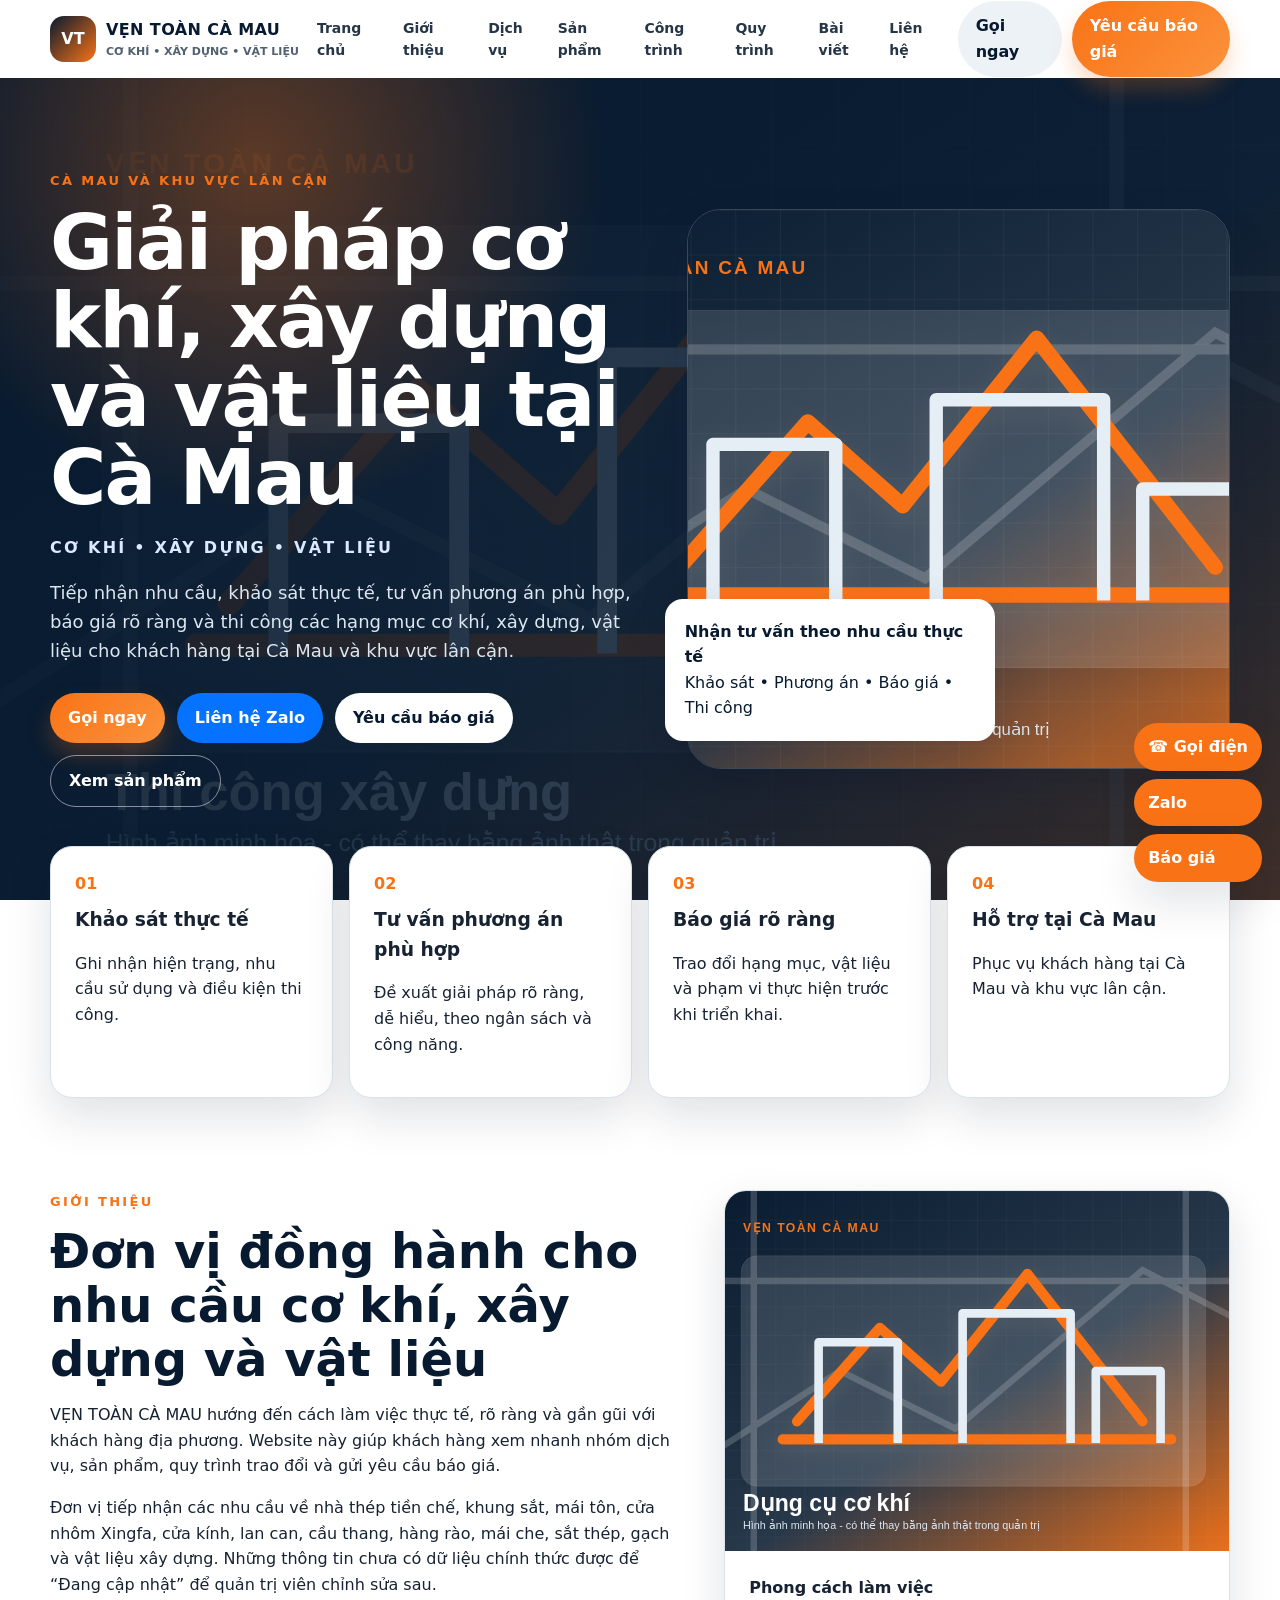
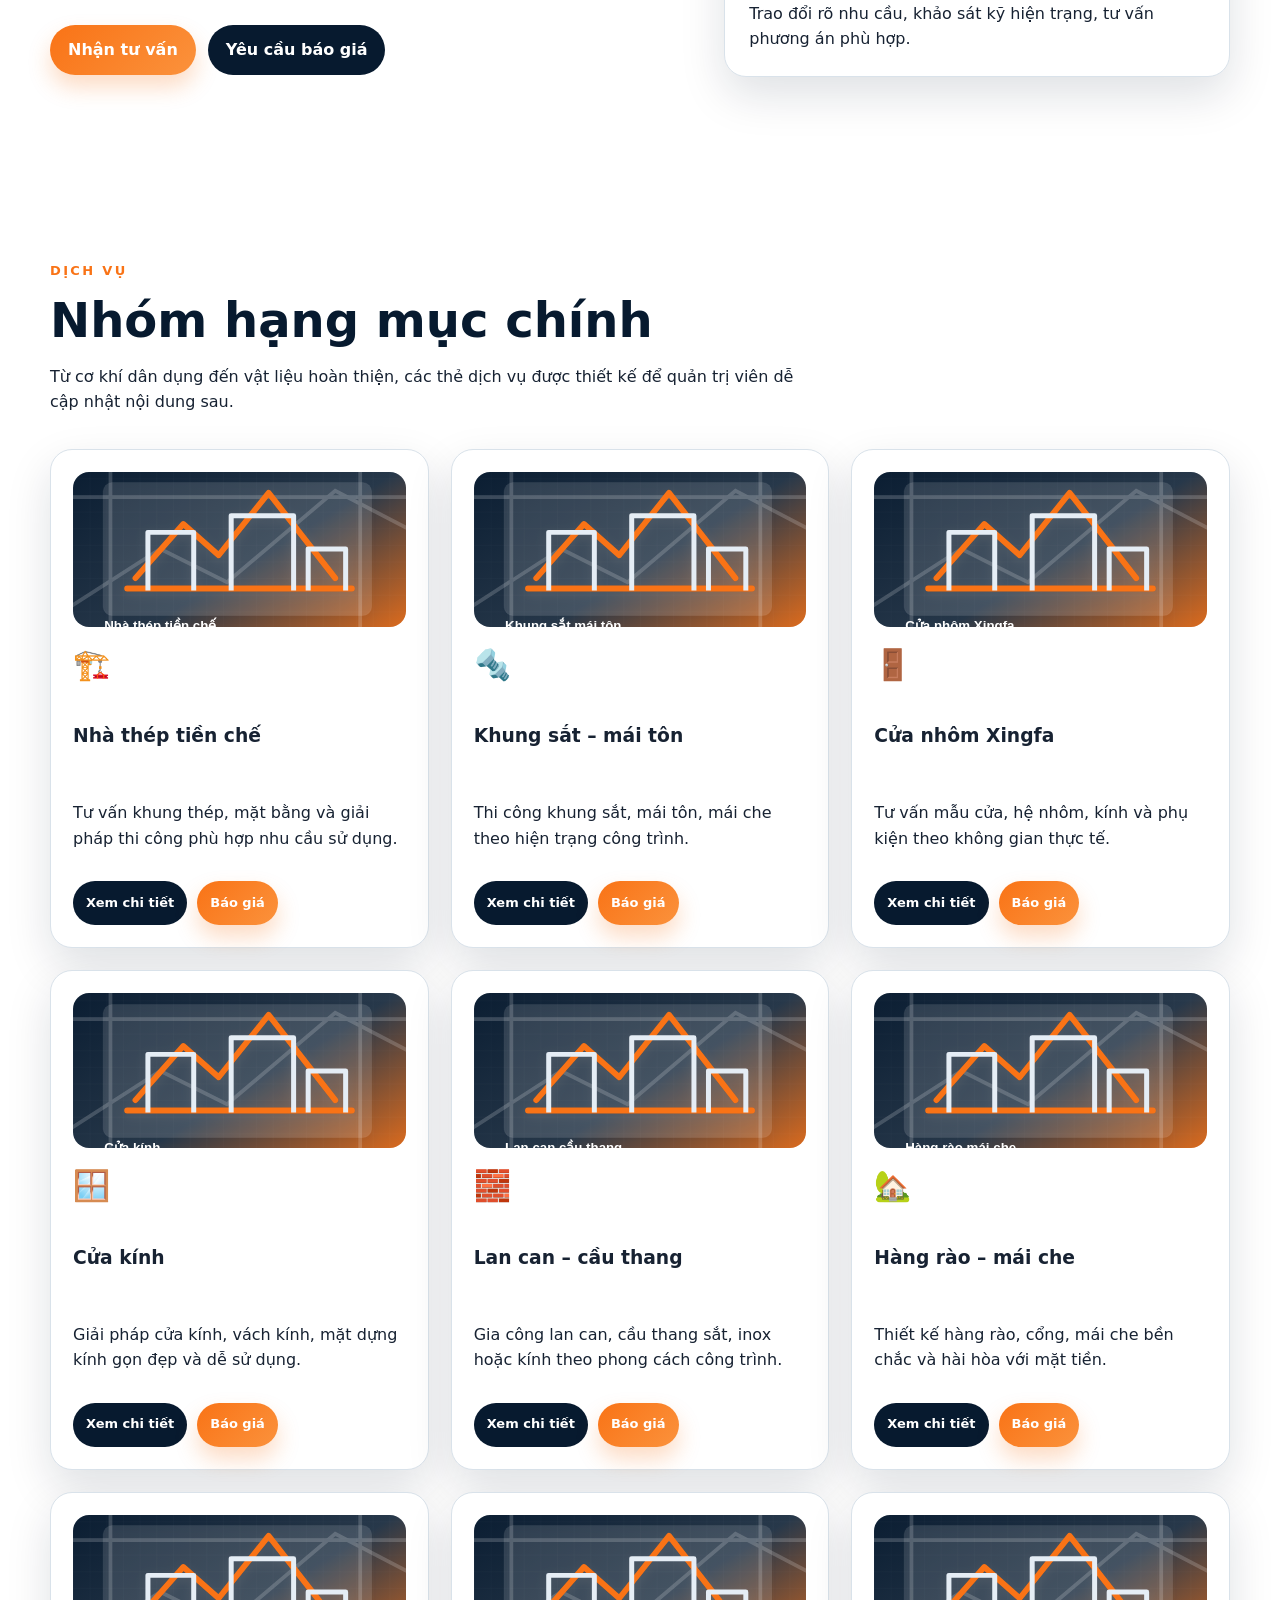
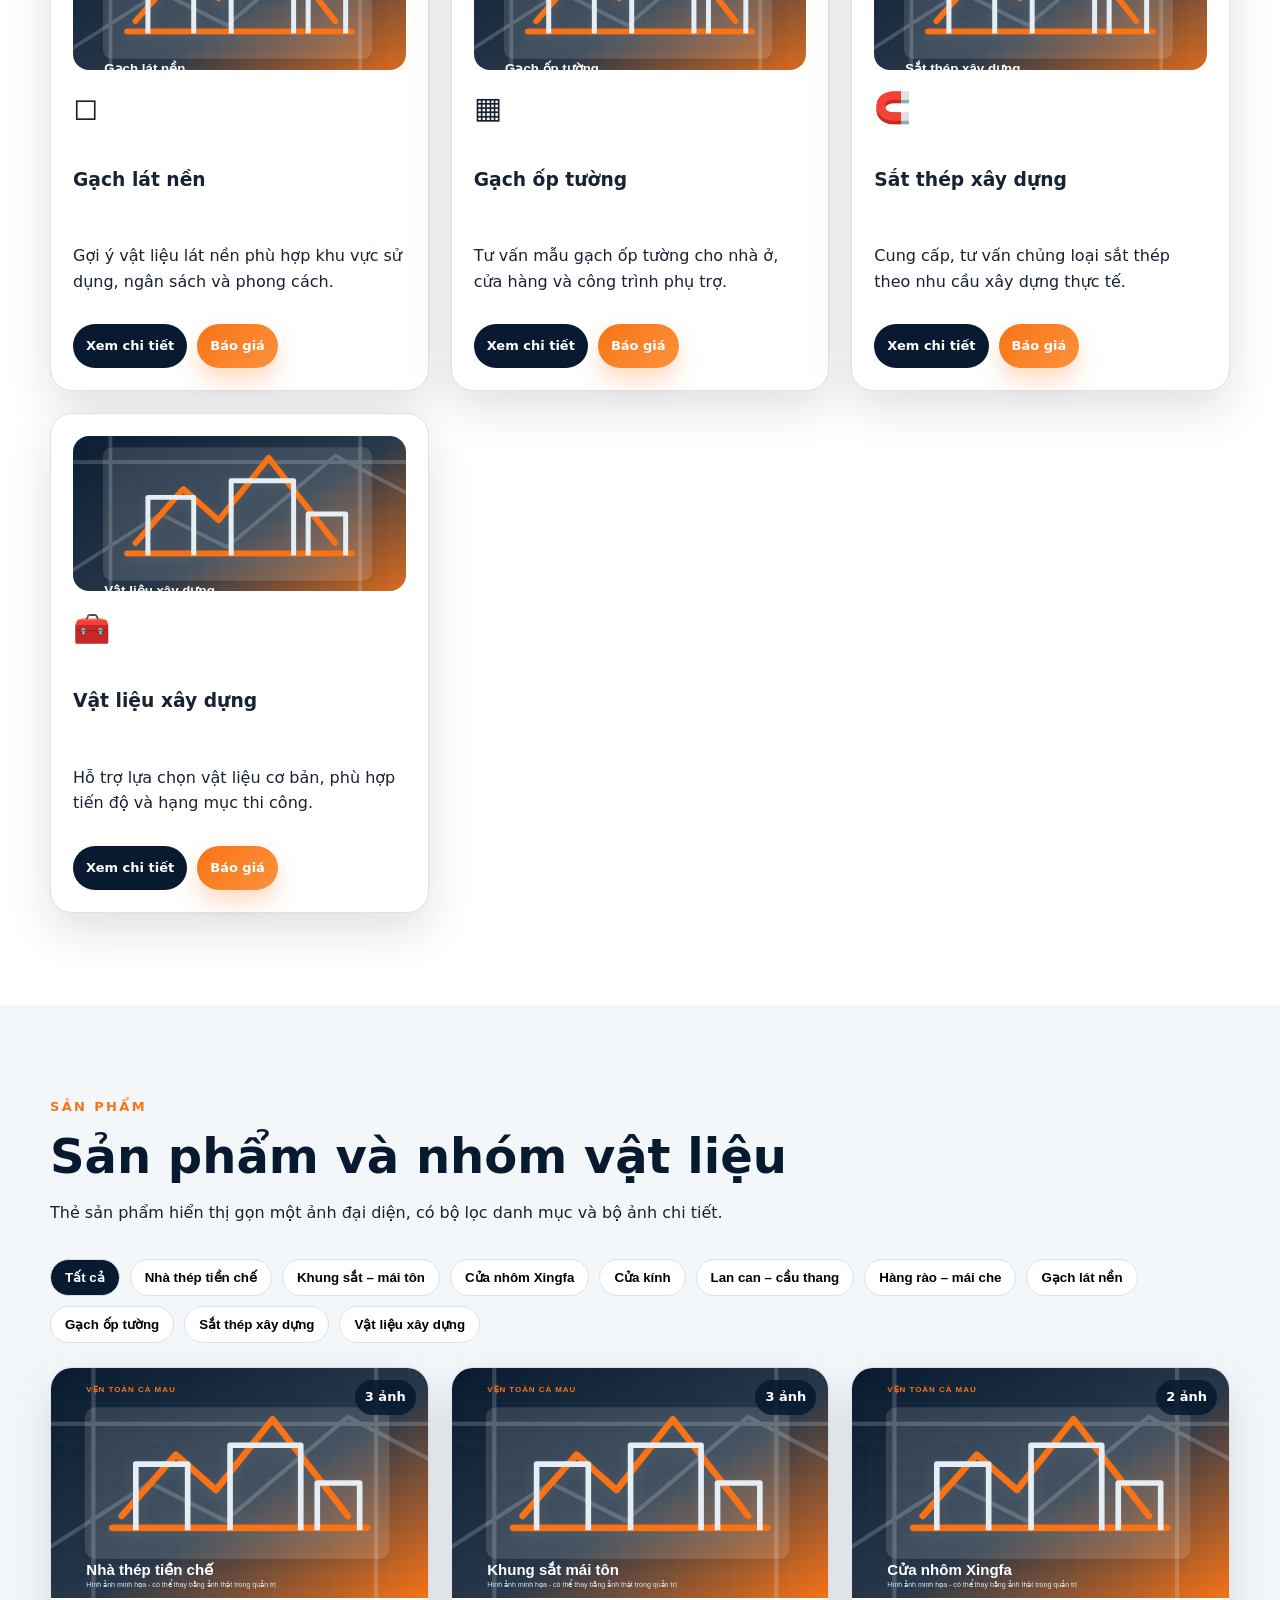
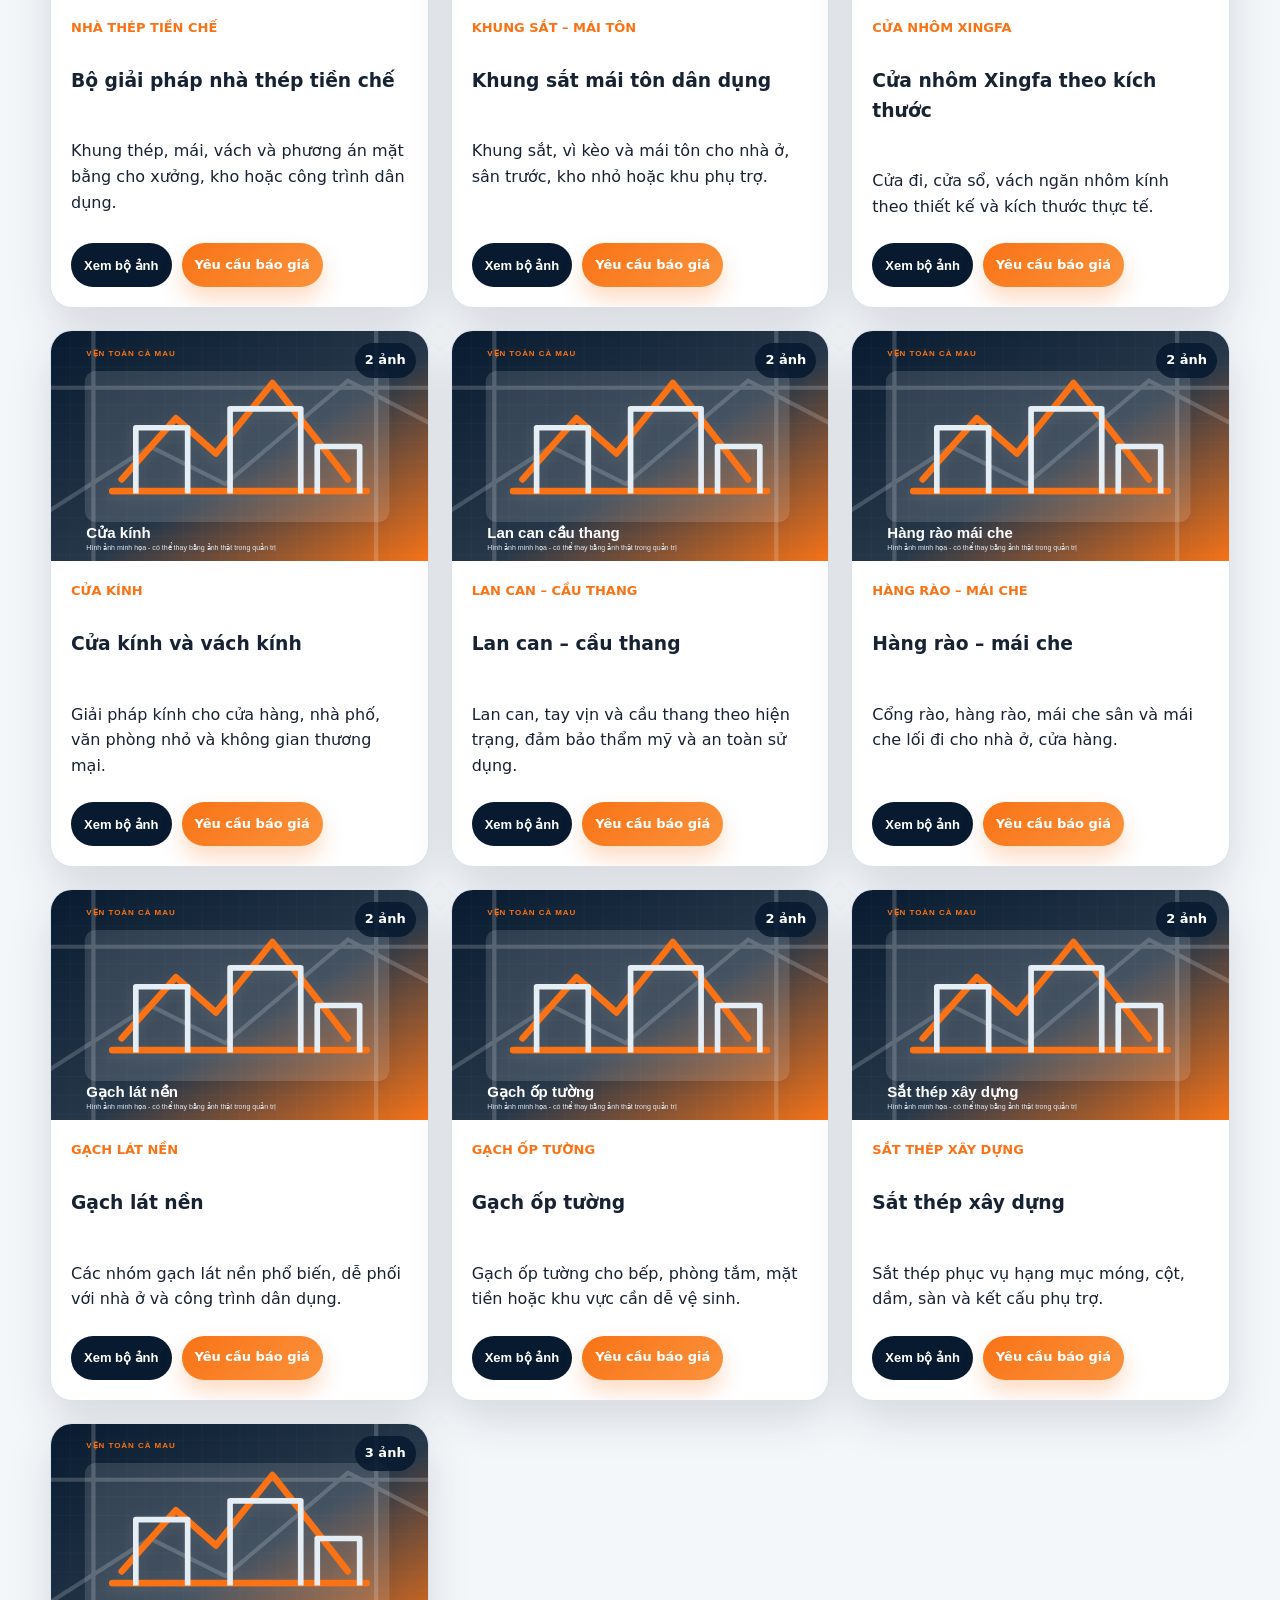
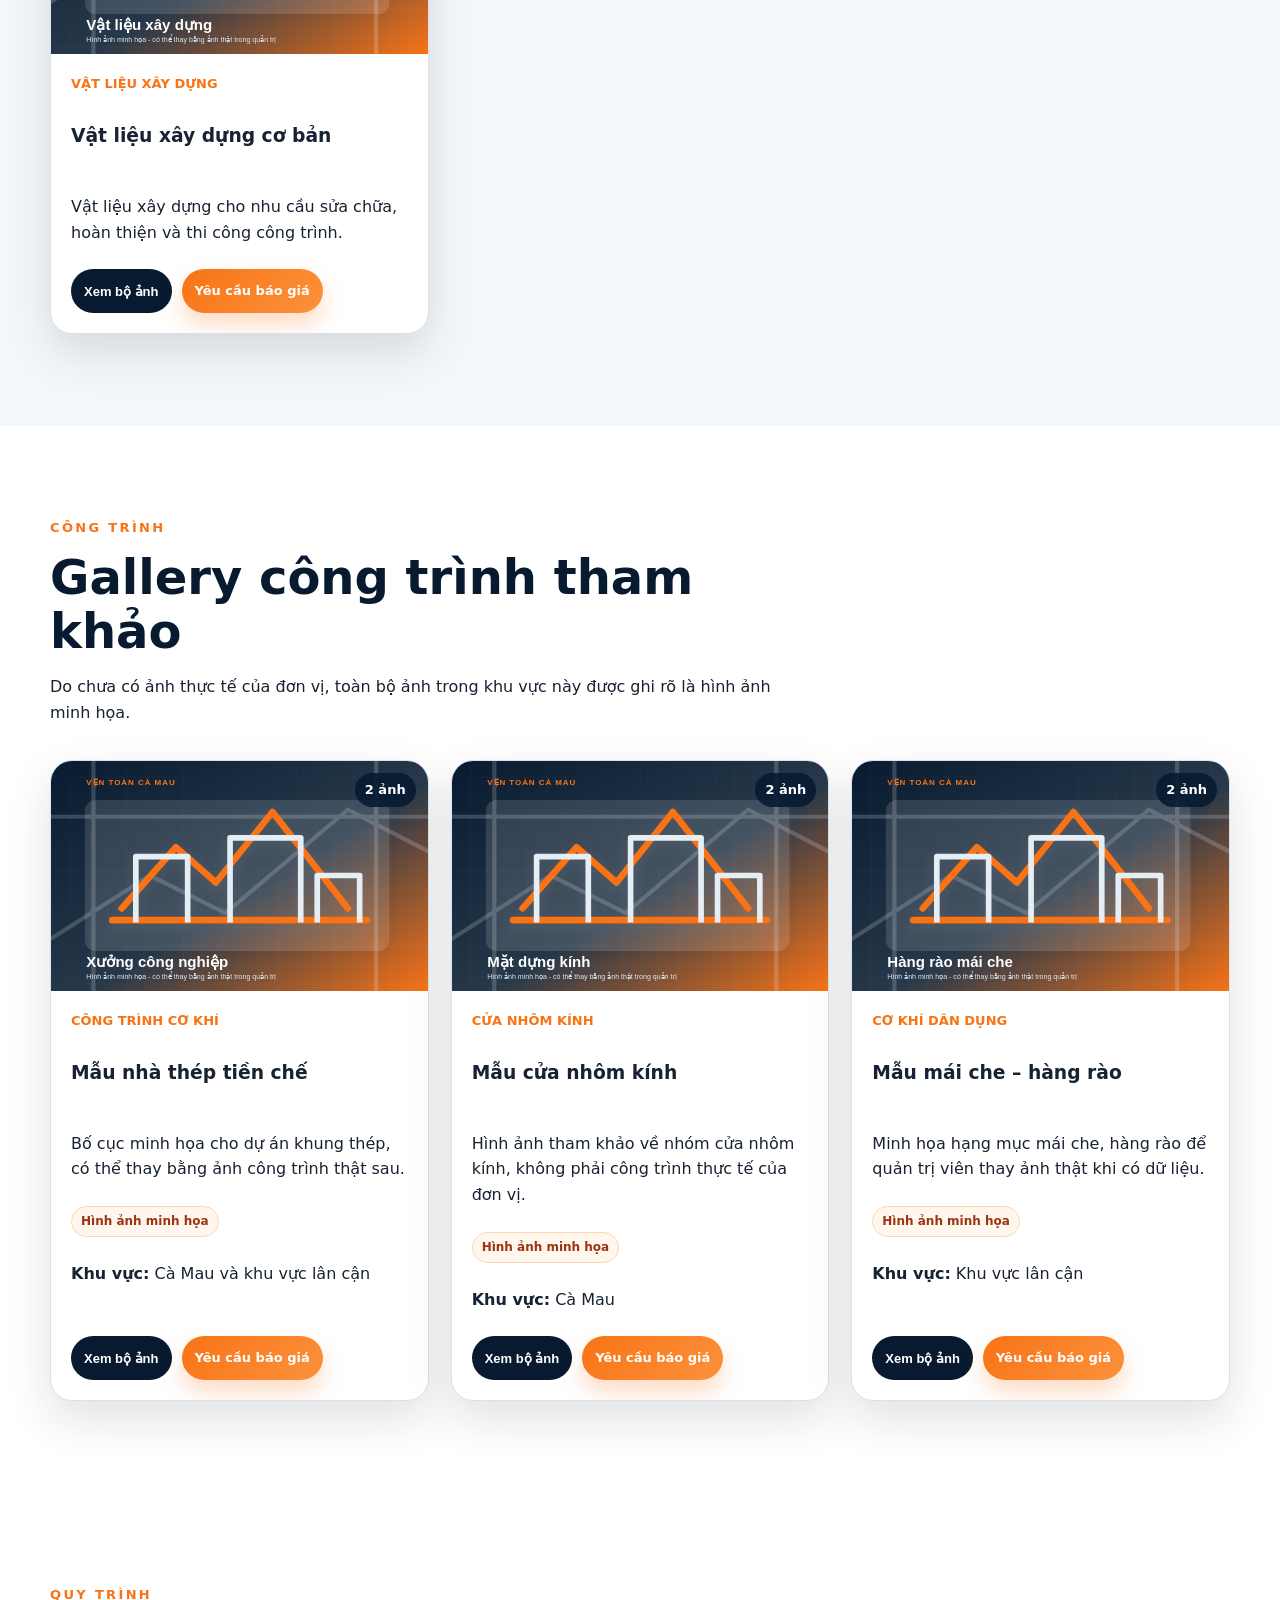
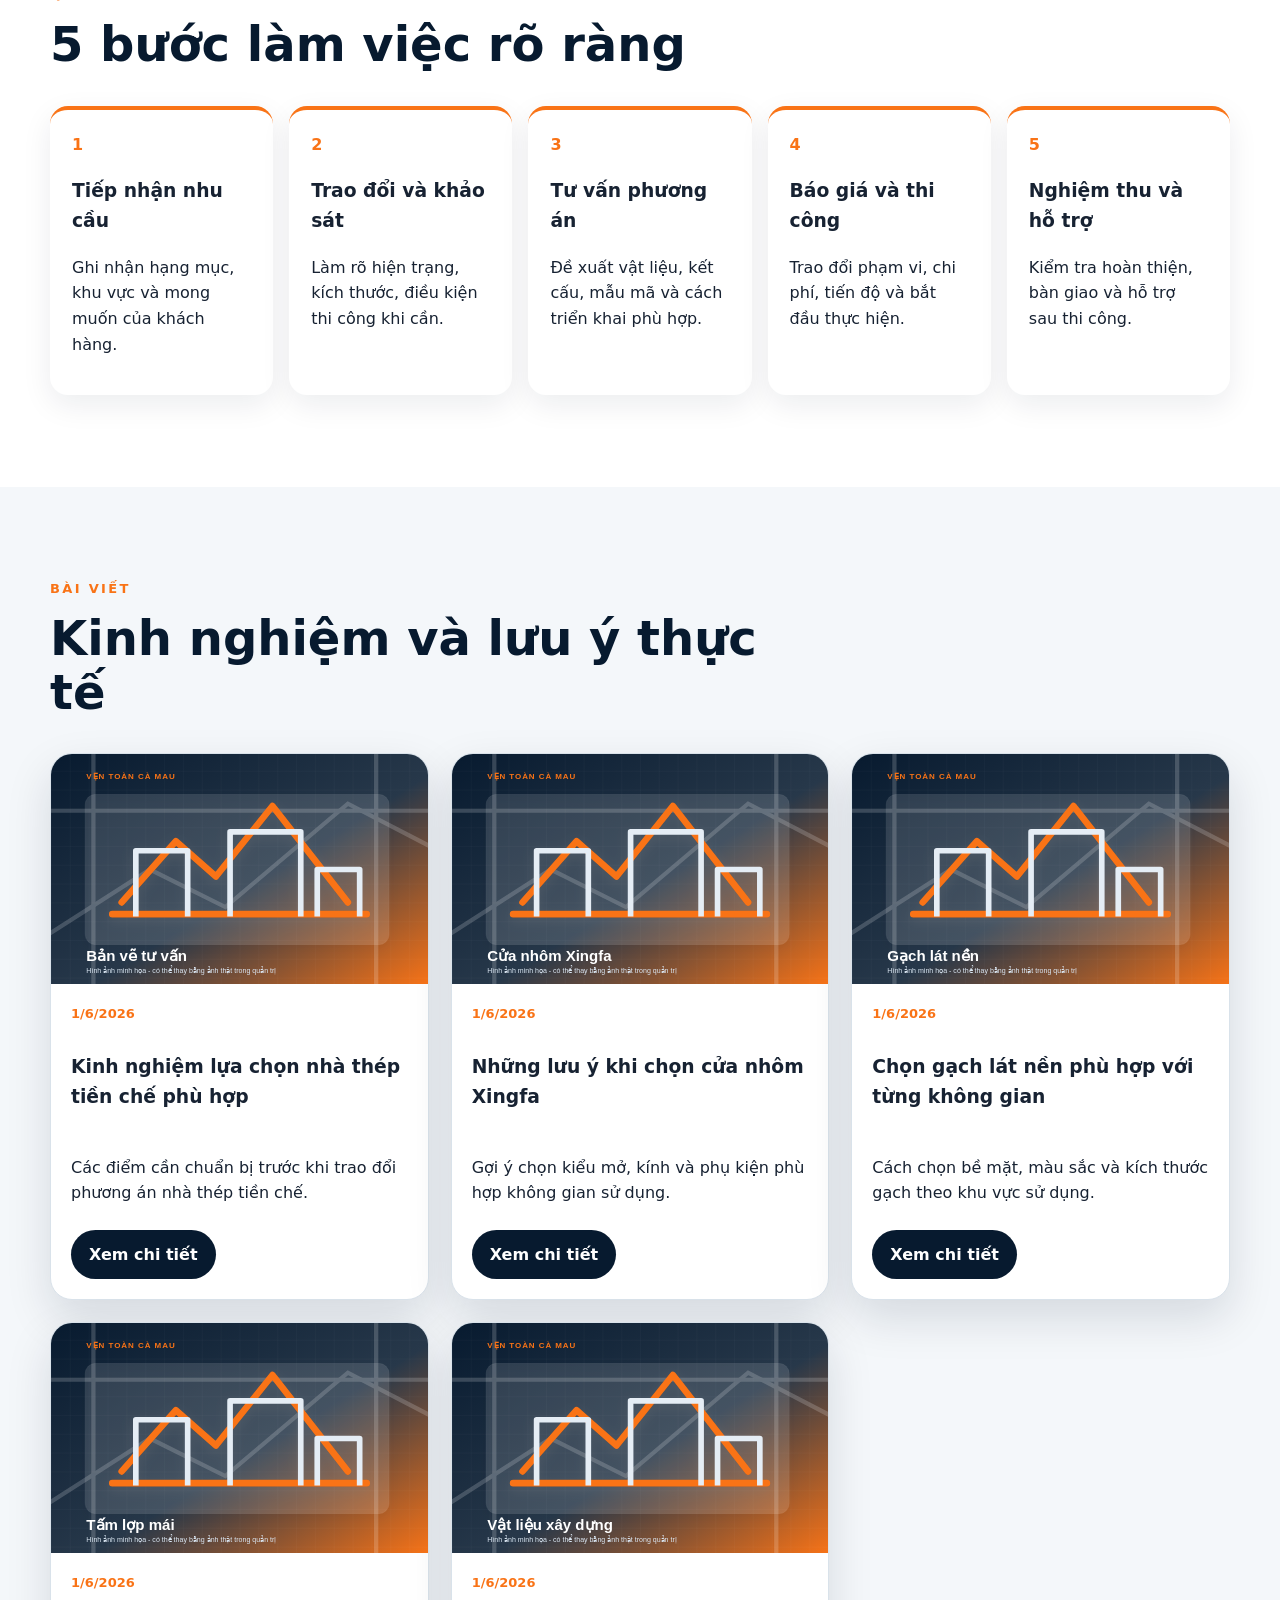
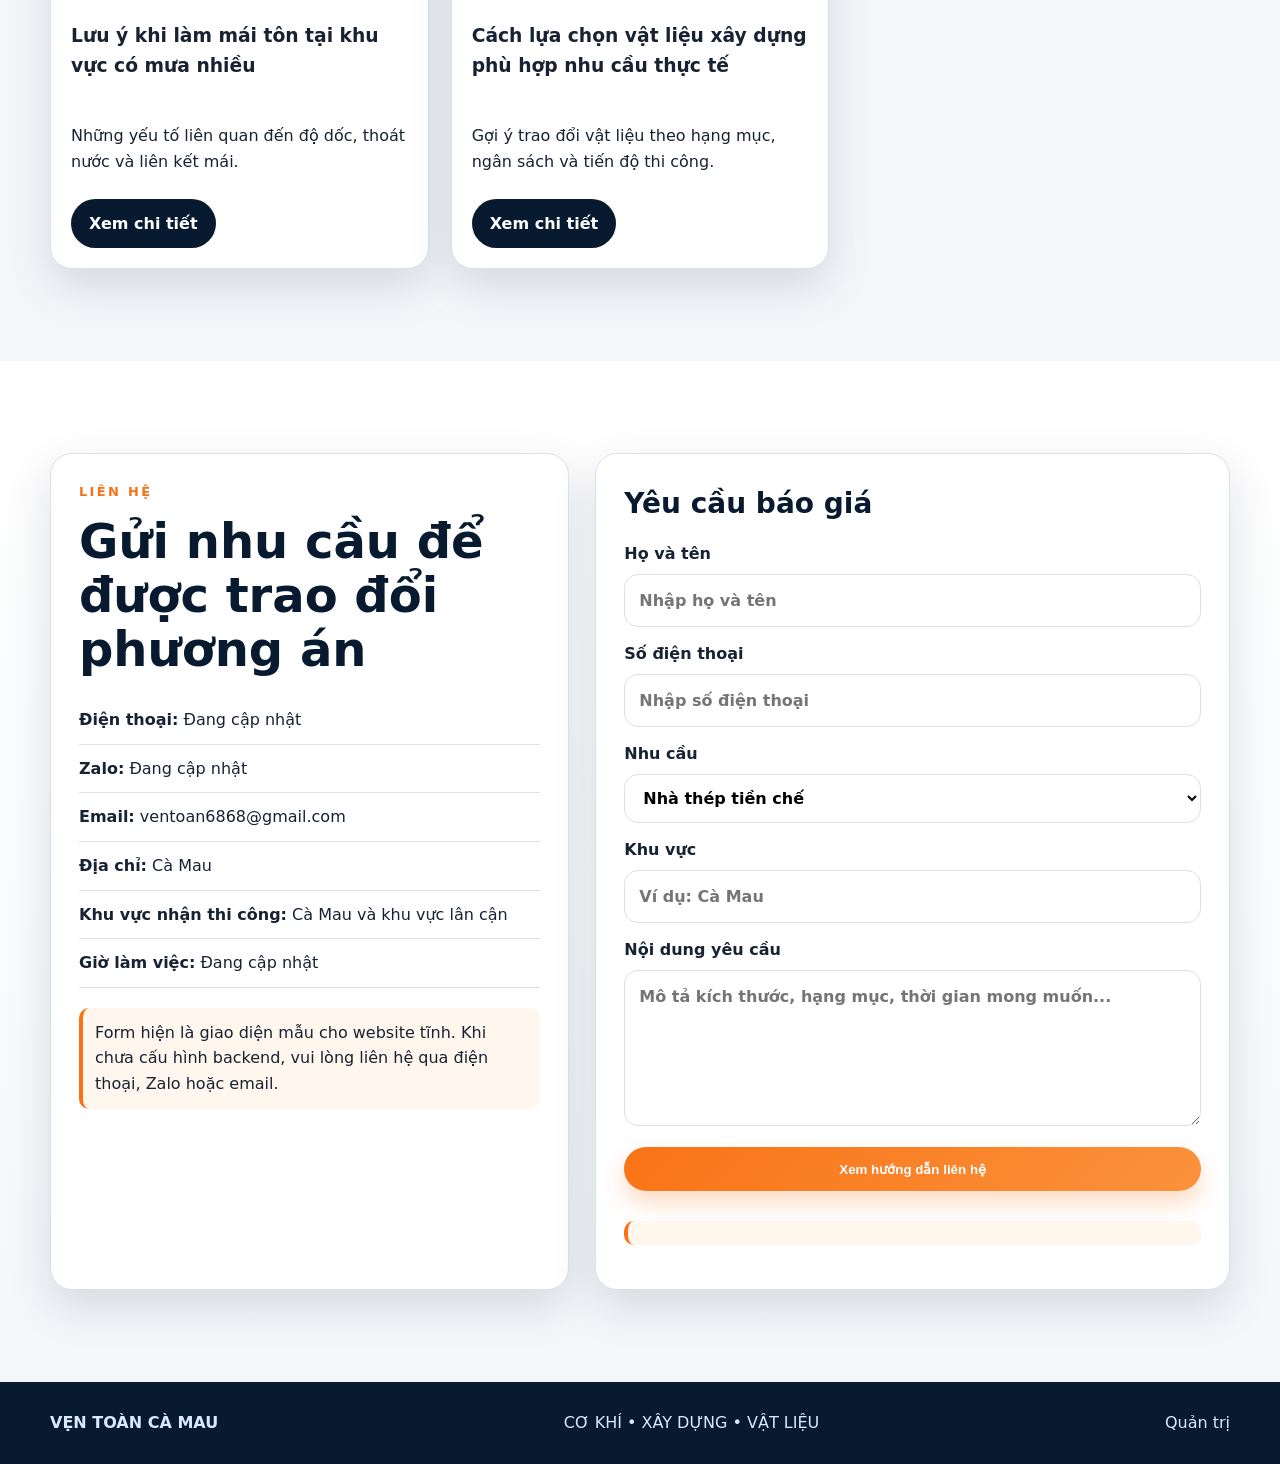
==== index.html @ 829776de "Khoi tao website Ven Toan Ca Mau" ====
<!doctype html>
<html lang="vi">
<head>
  <meta charset="utf-8">
  <meta name="viewport" content="width=device-width, initial-scale=1">
  <title>VẸN TOÀN CÀ MAU | Cơ khí • Xây dựng • Vật liệu</title>
  <meta name="description" content="VẸN TOÀN CÀ MAU nhận trao đổi nhu cầu, khảo sát, tư vấn, báo giá và thi công cơ khí, xây dựng, vật liệu tại Cà Mau và khu vực lân cận.">
  <link rel="preload" href="assets/images/placeholders/steel-structure.svg" as="image">
  <link rel="stylesheet" href="assets/css/styles.css">
</head>
<body>
  <a class="skip-link" href="#main">Bỏ qua menu</a>
  <header class="site-header" id="top">
    <div class="container header-inner">
      <a class="brand" href="#home" aria-label="Về trang chủ"><span class="brand-mark">VT</span><span><strong data-brand-name>VẸN TOÀN CÀ MAU</strong><small data-brand-tagline>CƠ KHÍ • XÂY DỰNG • VẬT LIỆU</small></span></a>
      <button class="menu-toggle" type="button" aria-label="Mở menu" aria-expanded="false" aria-controls="primary-nav"><span></span><span></span><span></span></button>
      <nav class="primary-nav" id="primary-nav" aria-label="Điều hướng chính">
        <a href="#home">Trang chủ</a><a href="#about">Giới thiệu</a><a href="#services">Dịch vụ</a><a href="#products">Sản phẩm</a><a href="#projects">Công trình</a><a href="#process">Quy trình</a><a href="#posts">Bài viết</a><a href="#contact">Liên hệ</a>
      </nav>
      <div class="header-actions"><a class="btn btn-ghost" href="#contact">Gọi ngay</a><a class="btn btn-primary" href="#quote">Yêu cầu báo giá</a></div>
    </div>
  </header>

  <main id="main">
    <section class="hero section" id="home">
      <div class="hero-bg" aria-hidden="true"></div>
      <div class="container hero-grid">
        <div class="hero-copy reveal">
          <p class="eyebrow">Cà Mau và khu vực lân cận</p>
          <h1 data-hero-title>Giải pháp cơ khí, xây dựng và vật liệu tại Cà Mau</h1>
          <p class="hero-tagline" data-brand-tagline>CƠ KHÍ • XÂY DỰNG • VẬT LIỆU</p>
          <p class="hero-desc" data-hero-description>Tiếp nhận nhu cầu, khảo sát thực tế, tư vấn phương án phù hợp, báo giá rõ ràng và thi công các hạng mục cơ khí, xây dựng, vật liệu cho khách hàng tại Cà Mau và khu vực lân cận.</p>
          <div class="hero-actions"><a class="btn btn-primary" href="#contact">Gọi ngay</a><a class="btn btn-zalo" href="#contact">Liên hệ Zalo</a><a class="btn btn-light" href="#quote">Yêu cầu báo giá</a><a class="btn btn-outline" href="#products">Xem sản phẩm</a></div>
        </div>
        <div class="hero-visual reveal" aria-label="Hình ảnh minh họa ngành cơ khí xây dựng">
          <img src="assets/images/placeholders/steel-structure.svg" alt="Kết cấu thép minh họa" loading="eager">
          <div class="hero-card"><strong>Nhận tư vấn theo nhu cầu thực tế</strong><span>Khảo sát • Phương án • Báo giá • Thi công</span></div>
        </div>
      </div>
    </section>

    <section class="strengths container" aria-label="Thế mạnh">
      <article><span>01</span><h3>Khảo sát thực tế</h3><p>Ghi nhận hiện trạng, nhu cầu sử dụng và điều kiện thi công.</p></article>
      <article><span>02</span><h3>Tư vấn phương án phù hợp</h3><p>Đề xuất giải pháp rõ ràng, dễ hiểu, theo ngân sách và công năng.</p></article>
      <article><span>03</span><h3>Báo giá rõ ràng</h3><p>Trao đổi hạng mục, vật liệu và phạm vi thực hiện trước khi triển khai.</p></article>
      <article><span>04</span><h3>Hỗ trợ tại Cà Mau</h3><p>Phục vụ khách hàng tại Cà Mau và khu vực lân cận.</p></article>
    </section>

    <section class="section about" id="about">
      <div class="container split">
        <div class="section-copy reveal"><p class="eyebrow">Giới thiệu</p><h2>Đơn vị đồng hành cho nhu cầu cơ khí, xây dựng và vật liệu</h2><p>VẸN TOÀN CÀ MAU hướng đến cách làm việc thực tế, rõ ràng và gần gũi với khách hàng địa phương. Website này giúp khách hàng xem nhanh nhóm dịch vụ, sản phẩm, quy trình trao đổi và gửi yêu cầu báo giá.</p><p>Đơn vị tiếp nhận các nhu cầu về nhà thép tiền chế, khung sắt, mái tôn, cửa nhôm Xingfa, cửa kính, lan can, cầu thang, hàng rào, mái che, sắt thép, gạch và vật liệu xây dựng. Những thông tin chưa có dữ liệu chính thức được để “Đang cập nhật” để quản trị viên chỉnh sửa sau.</p><div class="inline-actions"><a class="btn btn-primary" href="#contact">Nhận tư vấn</a><a class="btn btn-dark" href="#quote">Yêu cầu báo giá</a></div></div>
        <div class="about-panel reveal"><img src="assets/images/placeholders/mechanic-tools.svg" alt="Dụng cụ cơ khí minh họa" loading="lazy"><div><b>Phong cách làm việc</b><span>Trao đổi rõ nhu cầu, khảo sát kỹ hiện trạng, tư vấn phương án phù hợp.</span></div></div>
      </div>
    </section>

    <section class="section" id="services"><div class="container"><div class="section-head"><p class="eyebrow">Dịch vụ</p><h2>Nhóm hạng mục chính</h2><p>Từ cơ khí dân dụng đến vật liệu hoàn thiện, các thẻ dịch vụ được thiết kế để quản trị viên dễ cập nhật nội dung sau.</p></div><div class="service-grid" data-services></div></div></section>
    <section class="section muted" id="products"><div class="container"><div class="section-head"><p class="eyebrow">Sản phẩm</p><h2>Sản phẩm và nhóm vật liệu</h2><p>Thẻ sản phẩm hiển thị gọn một ảnh đại diện, có bộ lọc danh mục và bộ ảnh chi tiết.</p></div><div class="filter-row" data-filters></div><div class="product-grid" data-products></div></div></section>
    <section class="section" id="projects"><div class="container"><div class="section-head"><p class="eyebrow">Công trình</p><h2>Gallery công trình tham khảo</h2><p>Do chưa có ảnh thực tế của đơn vị, toàn bộ ảnh trong khu vực này được ghi rõ là hình ảnh minh họa.</p></div><div class="project-grid" data-projects></div></div></section>
    <section class="section process" id="process"><div class="container"><div class="section-head"><p class="eyebrow">Quy trình</p><h2>5 bước làm việc rõ ràng</h2></div><div class="timeline"><article><span>1</span><h3>Tiếp nhận nhu cầu</h3><p>Ghi nhận hạng mục, khu vực và mong muốn của khách hàng.</p></article><article><span>2</span><h3>Trao đổi và khảo sát</h3><p>Làm rõ hiện trạng, kích thước, điều kiện thi công khi cần.</p></article><article><span>3</span><h3>Tư vấn phương án</h3><p>Đề xuất vật liệu, kết cấu, mẫu mã và cách triển khai phù hợp.</p></article><article><span>4</span><h3>Báo giá và thi công</h3><p>Trao đổi phạm vi, chi phí, tiến độ và bắt đầu thực hiện.</p></article><article><span>5</span><h3>Nghiệm thu và hỗ trợ</h3><p>Kiểm tra hoàn thiện, bàn giao và hỗ trợ sau thi công.</p></article></div></div></section>
    <section class="section muted" id="posts"><div class="container"><div class="section-head"><p class="eyebrow">Bài viết</p><h2>Kinh nghiệm và lưu ý thực tế</h2></div><div class="post-grid" data-posts></div></div></section>
    <section class="section contact" id="contact"><div class="container contact-grid"><div class="contact-info"><p class="eyebrow">Liên hệ</p><h2>Gửi nhu cầu để được trao đổi phương án</h2><ul><li><b>Điện thoại:</b> <span data-contact-phone>Đang cập nhật</span></li><li><b>Zalo:</b> <span data-contact-zalo>Đang cập nhật</span></li><li><b>Email:</b> <a data-contact-email href="mailto:ventoan6868@gmail.com">ventoan6868@gmail.com</a></li><li><b>Địa chỉ:</b> <span data-contact-address>Cà Mau</span></li><li><b>Khu vực nhận thi công:</b> <span data-contact-area>Cà Mau và khu vực lân cận</span></li><li><b>Giờ làm việc:</b> <span data-contact-hours>Đang cập nhật</span></li></ul><p class="notice">Form hiện là giao diện mẫu cho website tĩnh. Khi chưa cấu hình backend, vui lòng liên hệ qua điện thoại, Zalo hoặc email.</p></div><form class="quote-form" id="quote" aria-label="Form yêu cầu báo giá"><h3>Yêu cầu báo giá</h3><label>Họ và tên<input name="name" autocomplete="name" placeholder="Nhập họ và tên"></label><label>Số điện thoại<input name="phone" inputmode="tel" autocomplete="tel" placeholder="Nhập số điện thoại"></label><label>Nhu cầu<select name="need"><option>Nhà thép tiền chế</option><option>Khung sắt – mái tôn</option><option>Cửa nhôm Xingfa</option><option>Cửa kính</option><option>Lan can – cầu thang</option><option>Vật liệu xây dựng</option></select></label><label>Khu vực<input name="area" placeholder="Ví dụ: Cà Mau"></label><label>Nội dung yêu cầu<textarea name="message" rows="5" placeholder="Mô tả kích thước, hạng mục, thời gian mong muốn..."></textarea></label><button class="btn btn-primary" type="submit">Xem hướng dẫn liên hệ</button><p class="form-note" role="status"></p></form></div></section>
  </main>

  <div class="floating-actions" aria-label="Nút liên hệ nhanh"><a href="#contact">☎ Gọi điện</a><a href="#contact">Zalo</a><a href="#quote">Báo giá</a></div>
  <div class="lightbox" data-lightbox aria-hidden="true"><div class="lightbox-dialog" role="dialog" aria-modal="true" aria-label="Bộ ảnh"><button class="lightbox-close" type="button" aria-label="Đóng">×</button><button class="lightbox-prev" type="button" aria-label="Ảnh trước">‹</button><img data-lightbox-image alt="Ảnh xem lớn"><button class="lightbox-next" type="button" aria-label="Ảnh tiếp theo">›</button><p data-lightbox-caption></p><div class="lightbox-thumbs" data-lightbox-thumbs></div></div></div>
  <footer class="site-footer"><div class="container"><strong>VẸN TOÀN CÀ MAU</strong><span>CƠ KHÍ • XÂY DỰNG • VẬT LIỆU</span><a href="admin.html">Quản trị</a></div></footer>
  <script src="assets/js/app.js" defer></script>
</body>
</html>
---- assets/css/styles.css ----
:root{--navy:#071a2f;--navy2:#0b2744;--steel:#526170;--muted:#f4f7fa;--line:#d9e2ea;--orange:#f97316;--orange2:#fb923c;--white:#fff;--text:#172232;--shadow:0 18px 45px rgba(7,26,47,.13);--radius:22px;--header:78px}*{box-sizing:border-box}html{scroll-behavior:smooth;scroll-padding-top:calc(var(--header) + 18px)}body{margin:0;font-family:Inter,system-ui,-apple-system,Segoe UI,Roboto,Arial,sans-serif;color:var(--text);background:#fff;line-height:1.6;overflow-x:hidden}img{max-width:100%;display:block}a{color:inherit;text-decoration:none}.container{width:min(1180px,calc(100% - 32px));margin:auto}.skip-link{position:absolute;left:-999px;top:8px;background:#fff;color:#000;padding:10px;z-index:20}.skip-link:focus{left:8px}.site-header{position:sticky;top:0;z-index:50;background:rgba(255,255,255,.94);backdrop-filter:blur(16px);box-shadow:0 1px 0 rgba(7,26,47,.08)}.header-inner{min-height:var(--header);display:flex;align-items:center;gap:18px}.brand{display:flex;align-items:center;gap:10px;min-width:max-content}.brand-mark{display:grid;place-items:center;width:46px;height:46px;border-radius:14px;background:linear-gradient(135deg,var(--navy),var(--orange));color:#fff;font-weight:900}.brand strong{display:block;letter-spacing:.4px;color:var(--navy)}.brand small{display:block;color:var(--steel);font-size:11px;font-weight:700}.primary-nav{display:flex;gap:18px;margin-left:auto;font-weight:700;font-size:14px}.primary-nav a{padding:12px 0;color:#263647}.primary-nav a:hover{color:var(--orange)}.header-actions{display:flex;gap:10px}.btn{display:inline-flex;align-items:center;justify-content:center;gap:8px;border:0;border-radius:999px;padding:12px 18px;font-weight:800;cursor:pointer;transition:.2s;min-height:44px}.btn-primary{background:linear-gradient(135deg,var(--orange),var(--orange2));color:#fff;box-shadow:0 12px 22px rgba(249,115,22,.25)}.btn-ghost{background:#edf2f7;color:var(--navy)}.btn-light{background:#fff;color:var(--navy)}.btn-outline{border:1px solid rgba(255,255,255,.5);color:#fff}.btn-dark{background:var(--navy);color:#fff}.btn-zalo{background:#0573ff;color:#fff}.btn:hover{transform:translateY(-2px)}.menu-toggle{display:none;margin-left:auto;border:0;background:#eef3f7;border-radius:12px;width:46px;height:42px;padding:10px}.menu-toggle span{display:block;height:2px;background:var(--navy);margin:5px 0}.section{padding:92px 0}.hero{position:relative;min-height:calc(100svh - var(--header));display:grid;align-items:center;background:var(--navy);color:#fff;overflow:hidden}.hero-bg{position:absolute;inset:0;background:radial-gradient(circle at 20% 10%,rgba(249,115,22,.35),transparent 28%),linear-gradient(115deg,rgba(7,26,47,.95),rgba(7,26,47,.76)),url('../images/placeholders/construction-site.svg') center/cover;opacity:1}.hero-grid{position:relative;display:grid;grid-template-columns:1.04fr .96fr;gap:48px;align-items:center}.eyebrow{margin:0 0 12px;color:var(--orange);font-weight:900;letter-spacing:.18em;text-transform:uppercase;font-size:13px}.hero h1{font-size:clamp(42px,6vw,78px);line-height:1.02;margin:0 0 18px;letter-spacing:-1.8px}.hero-tagline{font-weight:900;letter-spacing:.14em;color:#dbeafe}.hero-desc{font-size:18px;color:#dce7f2;max-width:720px}.hero-actions,.inline-actions{display:flex;flex-wrap:wrap;gap:12px;margin-top:28px}.hero-visual{position:relative}.hero-visual img{border-radius:34px;box-shadow:var(--shadow);height:560px;width:100%;object-fit:cover;border:1px solid rgba(255,255,255,.18)}.hero-card{position:absolute;left:-22px;bottom:28px;background:#fff;color:var(--navy);padding:20px;border-radius:18px;box-shadow:var(--shadow);max-width:330px}.hero-card strong,.hero-card span{display:block}.strengths{display:grid;grid-template-columns:repeat(4,1fr);gap:16px;margin-top:-54px;position:relative;z-index:3}.strengths article,.service-card,.product-card,.project-card,.post-card,.quote-form,.contact-info,.about-panel{background:#fff;border:1px solid var(--line);border-radius:var(--radius);box-shadow:var(--shadow)}.strengths article{padding:24px}.strengths span,.timeline span{color:var(--orange);font-weight:900}.strengths h3{margin:8px 0}.muted{background:var(--muted)}.section-head{max-width:760px;margin-bottom:34px}.section-head h2,.section-copy h2,.contact h2{font-size:clamp(30px,4vw,48px);line-height:1.12;margin:0 0 14px;color:var(--navy)}.split{display:grid;grid-template-columns:1fr .8fr;gap:42px;align-items:center}.about-panel{overflow:hidden}.about-panel img{width:100%;height:360px;object-fit:cover}.about-panel div{padding:24px}.about-panel b,.about-panel span{display:block}.service-grid,.product-grid,.project-grid,.post-grid{display:grid;grid-template-columns:repeat(3,1fr);gap:22px}.service-card{padding:22px;display:flex;flex-direction:column;gap:14px}.service-card img{height:155px;object-fit:cover;border-radius:16px}.service-icon{font-size:30px}.card-actions{display:flex;gap:10px;margin-top:auto}.card-actions .btn{padding:10px 13px;font-size:13px}.filter-row{display:flex;flex-wrap:wrap;gap:10px;margin:0 0 24px}.filter-row button{border:1px solid var(--line);background:#fff;border-radius:999px;padding:10px 14px;font-weight:800;cursor:pointer}.filter-row button.active{background:var(--navy);color:#fff}.product-card,.project-card,.post-card{overflow:hidden;display:flex;flex-direction:column}.media{position:relative;background:#dbe3eb}.media img{width:100%;height:230px;object-fit:cover}.badge{position:absolute;top:12px;right:12px;background:rgba(7,26,47,.88);color:#fff;border-radius:999px;padding:7px 10px;font-size:13px;font-weight:900}.card-body{padding:20px;display:flex;flex-direction:column;gap:8px;flex:1}.category{color:var(--orange);font-size:13px;font-weight:900;text-transform:uppercase}.note{display:inline-flex;align-self:flex-start;background:#fff7ed;color:#9a3412;border:1px solid #fed7aa;border-radius:999px;padding:5px 9px;font-size:12px;font-weight:800}.timeline{display:grid;grid-template-columns:repeat(5,1fr);gap:16px}.timeline article{background:#fff;border-radius:18px;padding:22px;border-top:4px solid var(--orange);box-shadow:0 10px 30px rgba(7,26,47,.08)}.contact{background:linear-gradient(180deg,#fff,var(--muted))}.contact-grid{display:grid;grid-template-columns:.9fr 1.1fr;gap:26px}.contact-info,.quote-form{padding:28px}.contact-info ul{list-style:none;padding:0;margin:20px 0}.contact-info li{padding:11px 0;border-bottom:1px solid var(--line)}.notice,.form-note{background:#fff7ed;border-left:4px solid var(--orange);padding:12px;border-radius:10px}.quote-form{display:grid;gap:14px}.quote-form h3{font-size:28px;margin:0;color:var(--navy)}label{font-weight:800}input,select,textarea{width:100%;margin-top:7px;border:1px solid var(--line);border-radius:14px;padding:13px 14px;font:inherit;background:#fff}input:focus,select:focus,textarea:focus{outline:3px solid rgba(249,115,22,.25);border-color:var(--orange)}.floating-actions{position:fixed;right:18px;bottom:18px;z-index:45;display:flex;flex-direction:column;gap:8px}.floating-actions a{background:var(--orange);color:#fff;border-radius:999px;padding:11px 14px;font-weight:900;box-shadow:var(--shadow)}.site-footer{background:var(--navy);color:#dbeafe;padding:28px 0}.site-footer .container{display:flex;gap:18px;align-items:center;justify-content:space-between}.lightbox{position:fixed;inset:0;background:rgba(3,10,18,.88);z-index:100;display:none;padding:20px}.lightbox.open{display:grid;place-items:center}.lightbox-dialog{position:relative;width:min(1040px,100%);max-height:calc(100svh - 40px);display:grid;grid-template-columns:54px 1fr 54px;gap:10px;align-items:center}.lightbox img{grid-column:2;width:100%;max-height:70svh;object-fit:contain;border-radius:18px;background:#0b1624}.lightbox button{border:0;border-radius:999px;background:#fff;color:var(--navy);font-size:34px;cursor:pointer;width:48px;height:48px}.lightbox-close{position:absolute;right:8px;top:8px;z-index:2}.lightbox-prev{grid-column:1}.lightbox-next{grid-column:3}.lightbox p{grid-column:2;text-align:center;color:#fff;margin:0}.lightbox-thumbs{grid-column:1/-1;display:flex;gap:8px;overflow:auto;justify-content:center}.lightbox-thumbs button{width:82px;height:58px;border-radius:10px;overflow:hidden;padding:0;border:2px solid transparent}.lightbox-thumbs button.active{border-color:var(--orange)}.lightbox-thumbs img{width:100%;height:100%;object-fit:cover;border-radius:0}.reveal{animation:fadeUp .7s ease both}@keyframes fadeUp{from{opacity:0;transform:translateY(24px)}to{opacity:1;transform:none}}
@media (max-width:1050px){.primary-nav,.header-actions{display:none}.menu-toggle{display:block}.primary-nav{position:absolute;left:16px;right:16px;top:calc(var(--header) + 8px);background:#fff;border:1px solid var(--line);border-radius:20px;box-shadow:var(--shadow);padding:14px;flex-direction:column}.primary-nav.open{display:flex}.hero-grid,.split,.contact-grid{grid-template-columns:1fr}.strengths{grid-template-columns:repeat(2,1fr);margin-top:20px}.service-grid,.product-grid,.project-grid,.post-grid{grid-template-columns:repeat(2,1fr)}.timeline{grid-template-columns:repeat(2,1fr)}.hero{min-height:auto;padding-top:30px}.hero-visual img{height:430px}}
@media (max-width:640px){:root{--header:68px}.container{width:min(100% - 24px,1180px)}.brand small{display:none}.section{padding:64px 0}.hero h1{font-size:38px}.hero-actions .btn{width:100%}.strengths,.service-grid,.product-grid,.project-grid,.post-grid,.timeline{grid-template-columns:1fr}.hero-visual img{height:300px}.hero-card{position:static;margin-top:12px}.media img{height:210px}.floating-actions{left:10px;right:10px;bottom:10px;flex-direction:row}.floating-actions a{flex:1;text-align:center;padding:10px 8px;font-size:13px}.site-footer{padding-bottom:76px}.site-footer .container{flex-direction:column;align-items:flex-start}.lightbox{padding:10px}.lightbox-dialog{grid-template-columns:42px 1fr 42px}.lightbox button{width:40px;height:40px}.lightbox img{max-height:62svh}.lightbox-thumbs{justify-content:flex-start}.contact-info,.quote-form{padding:20px}}
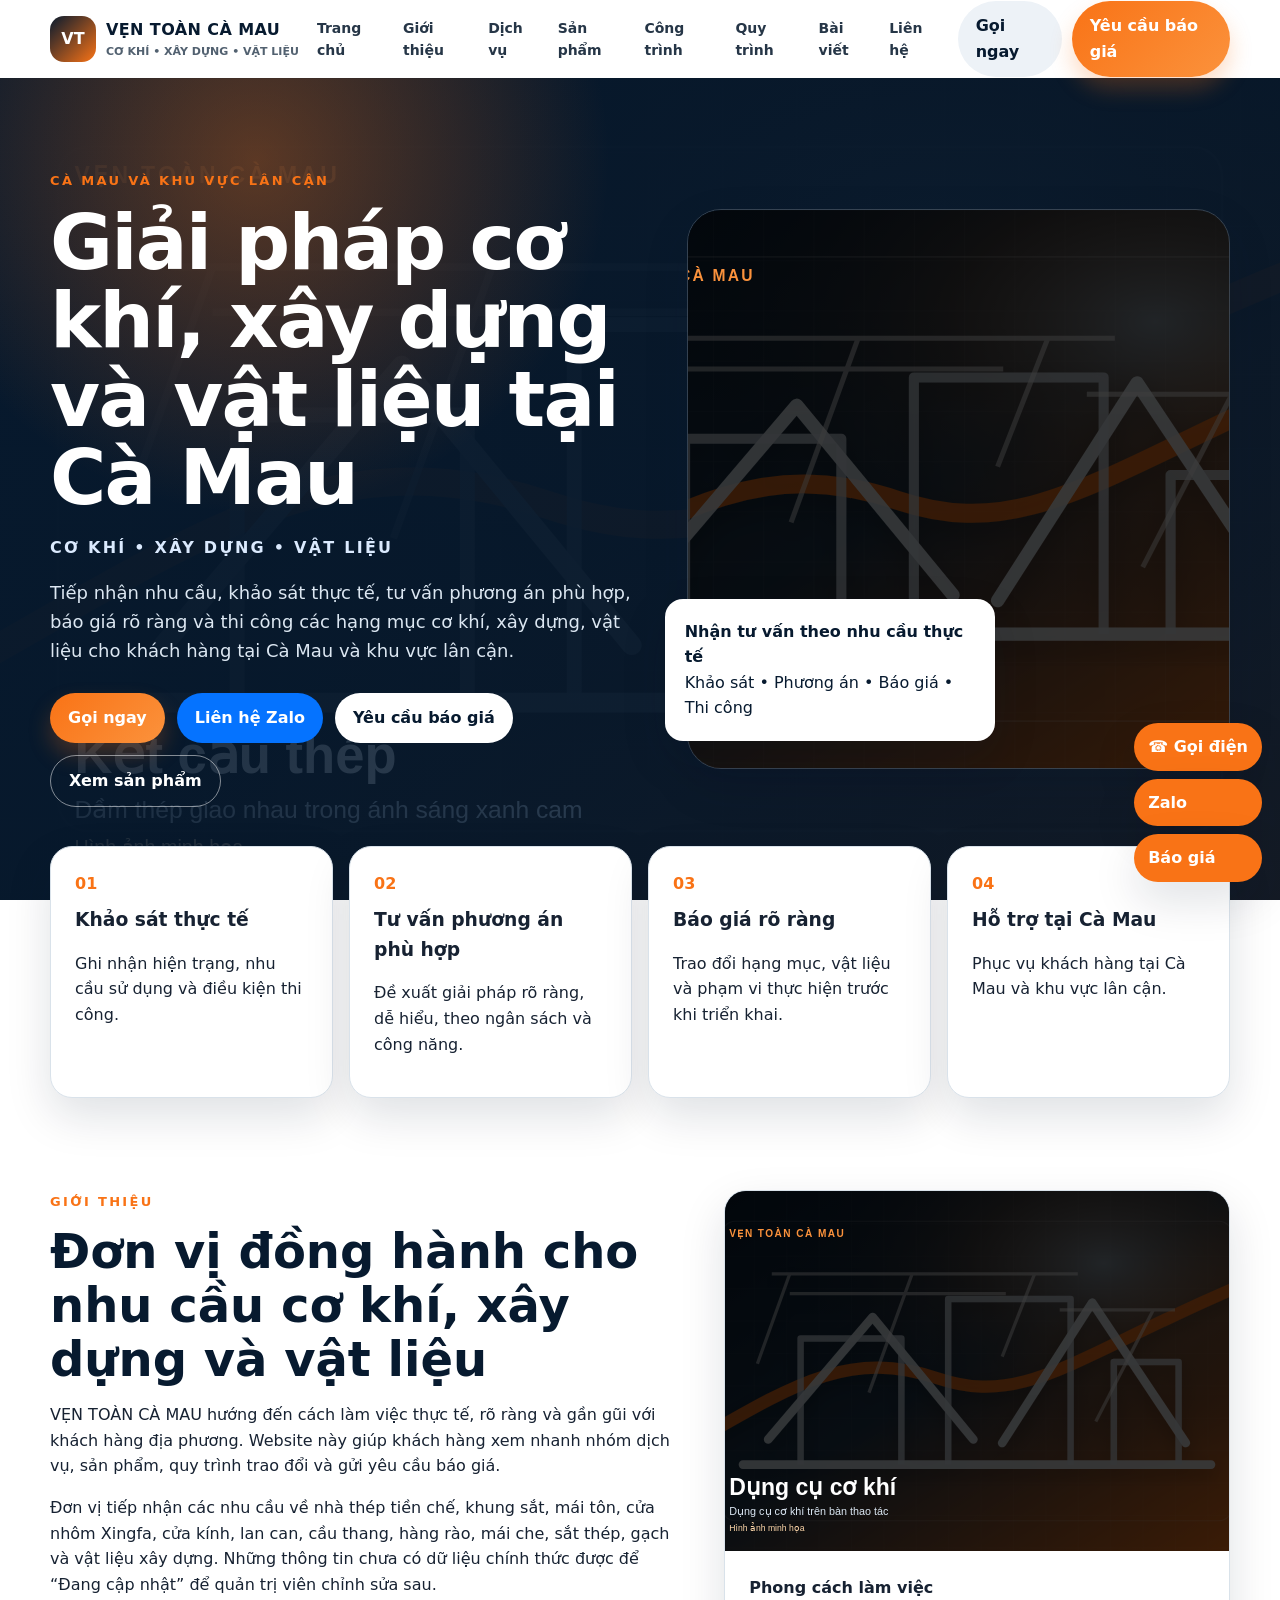
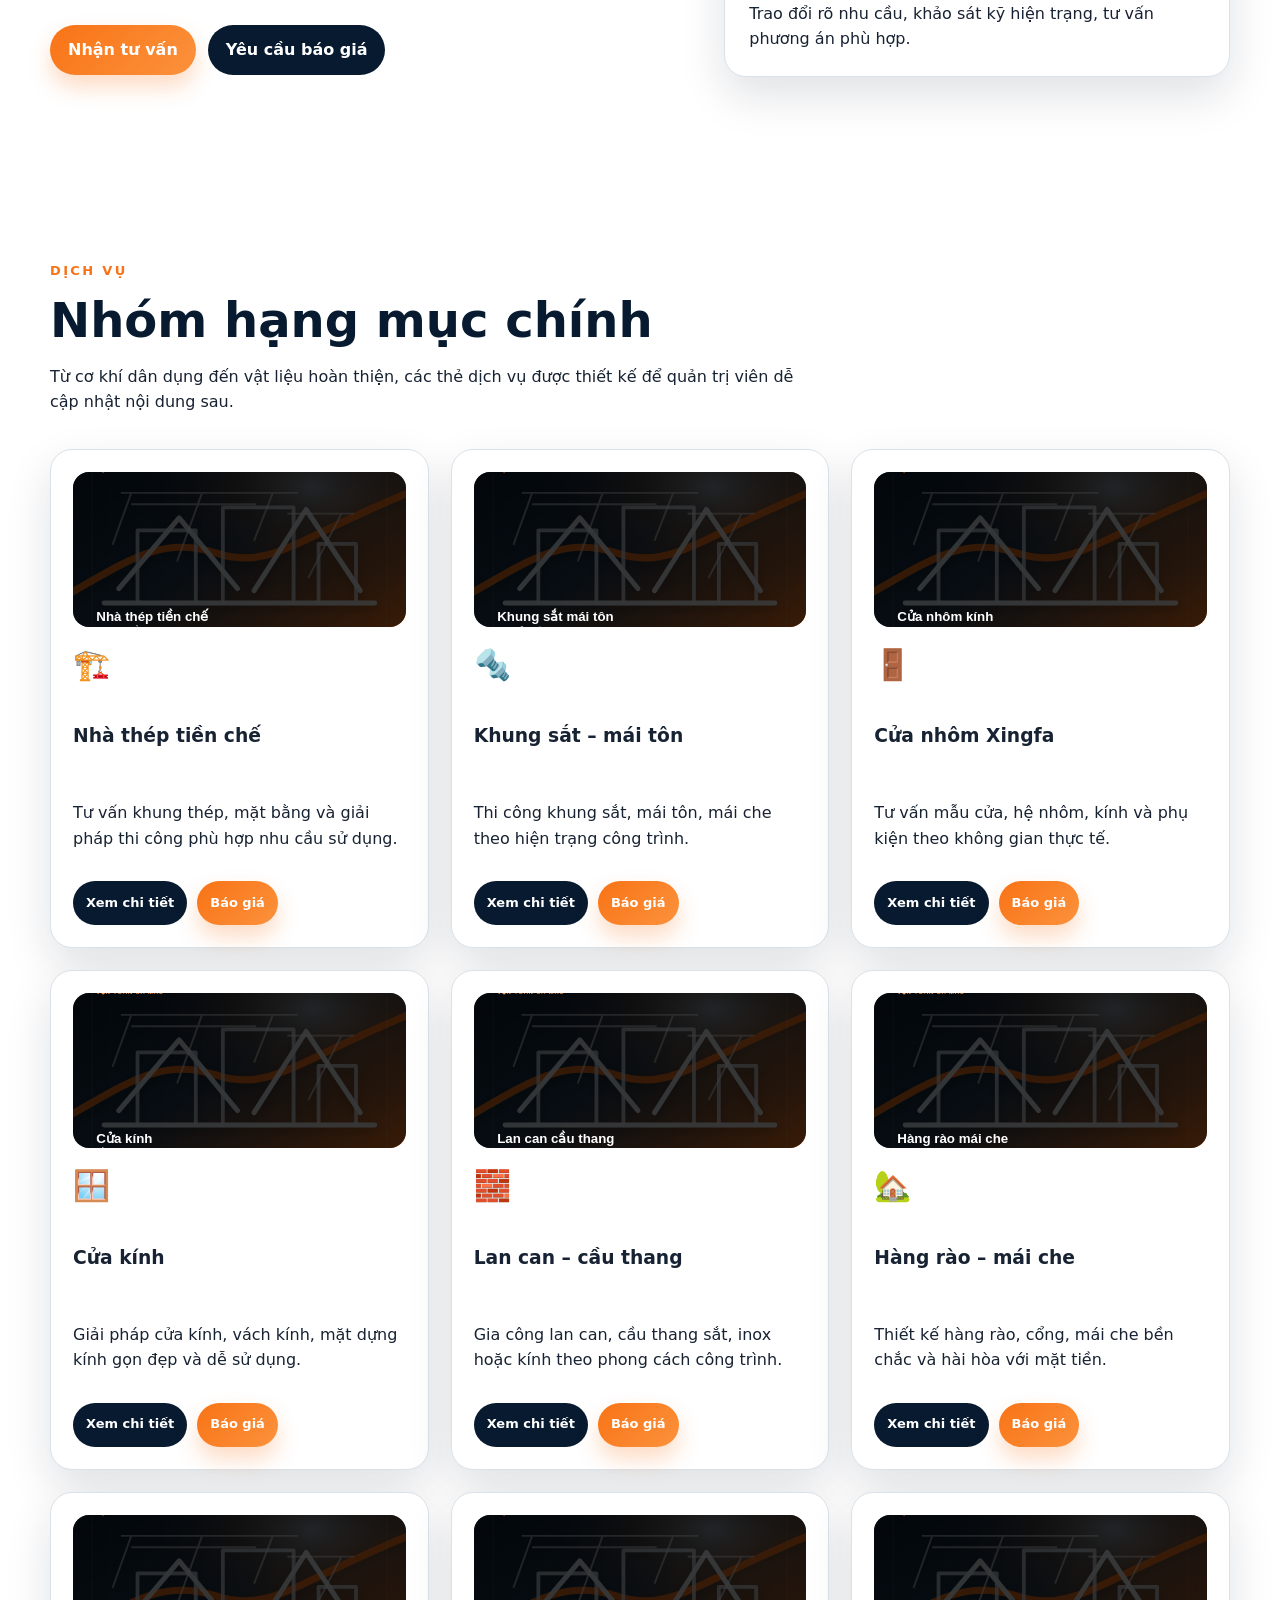
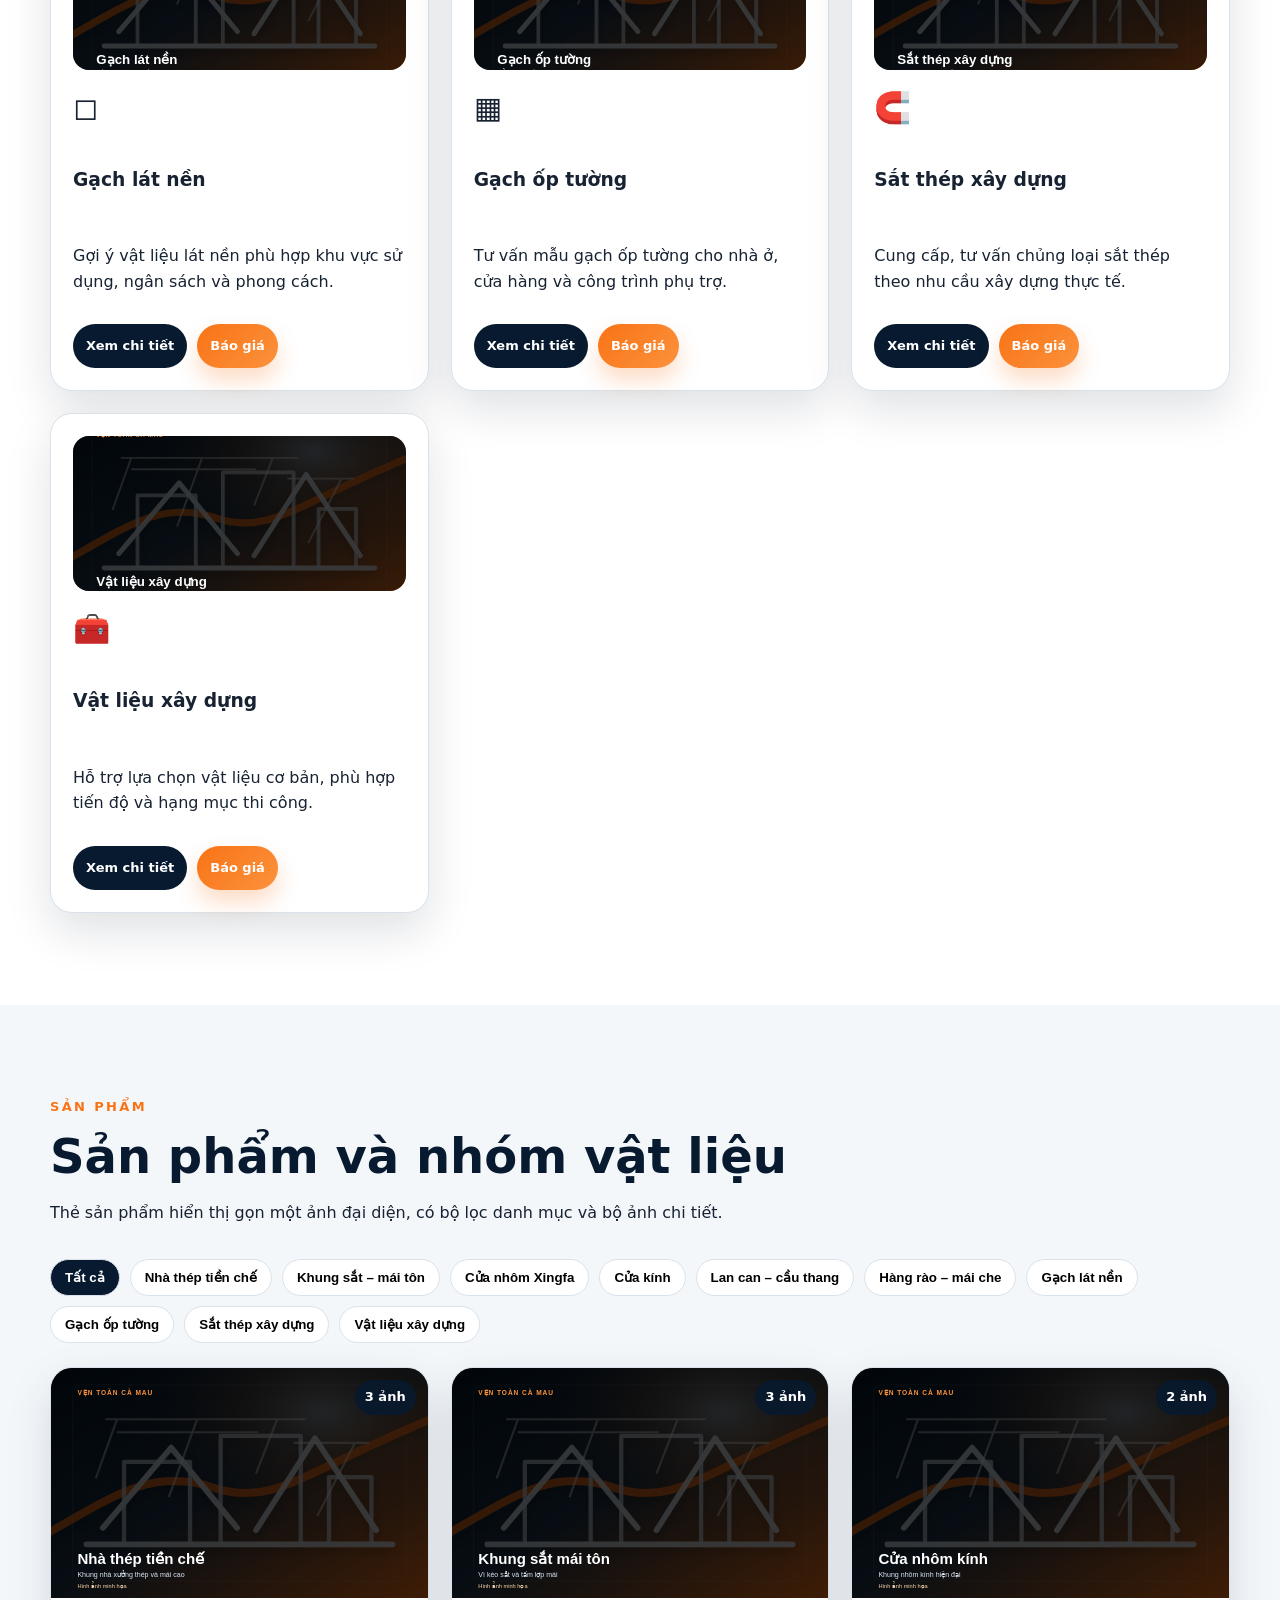
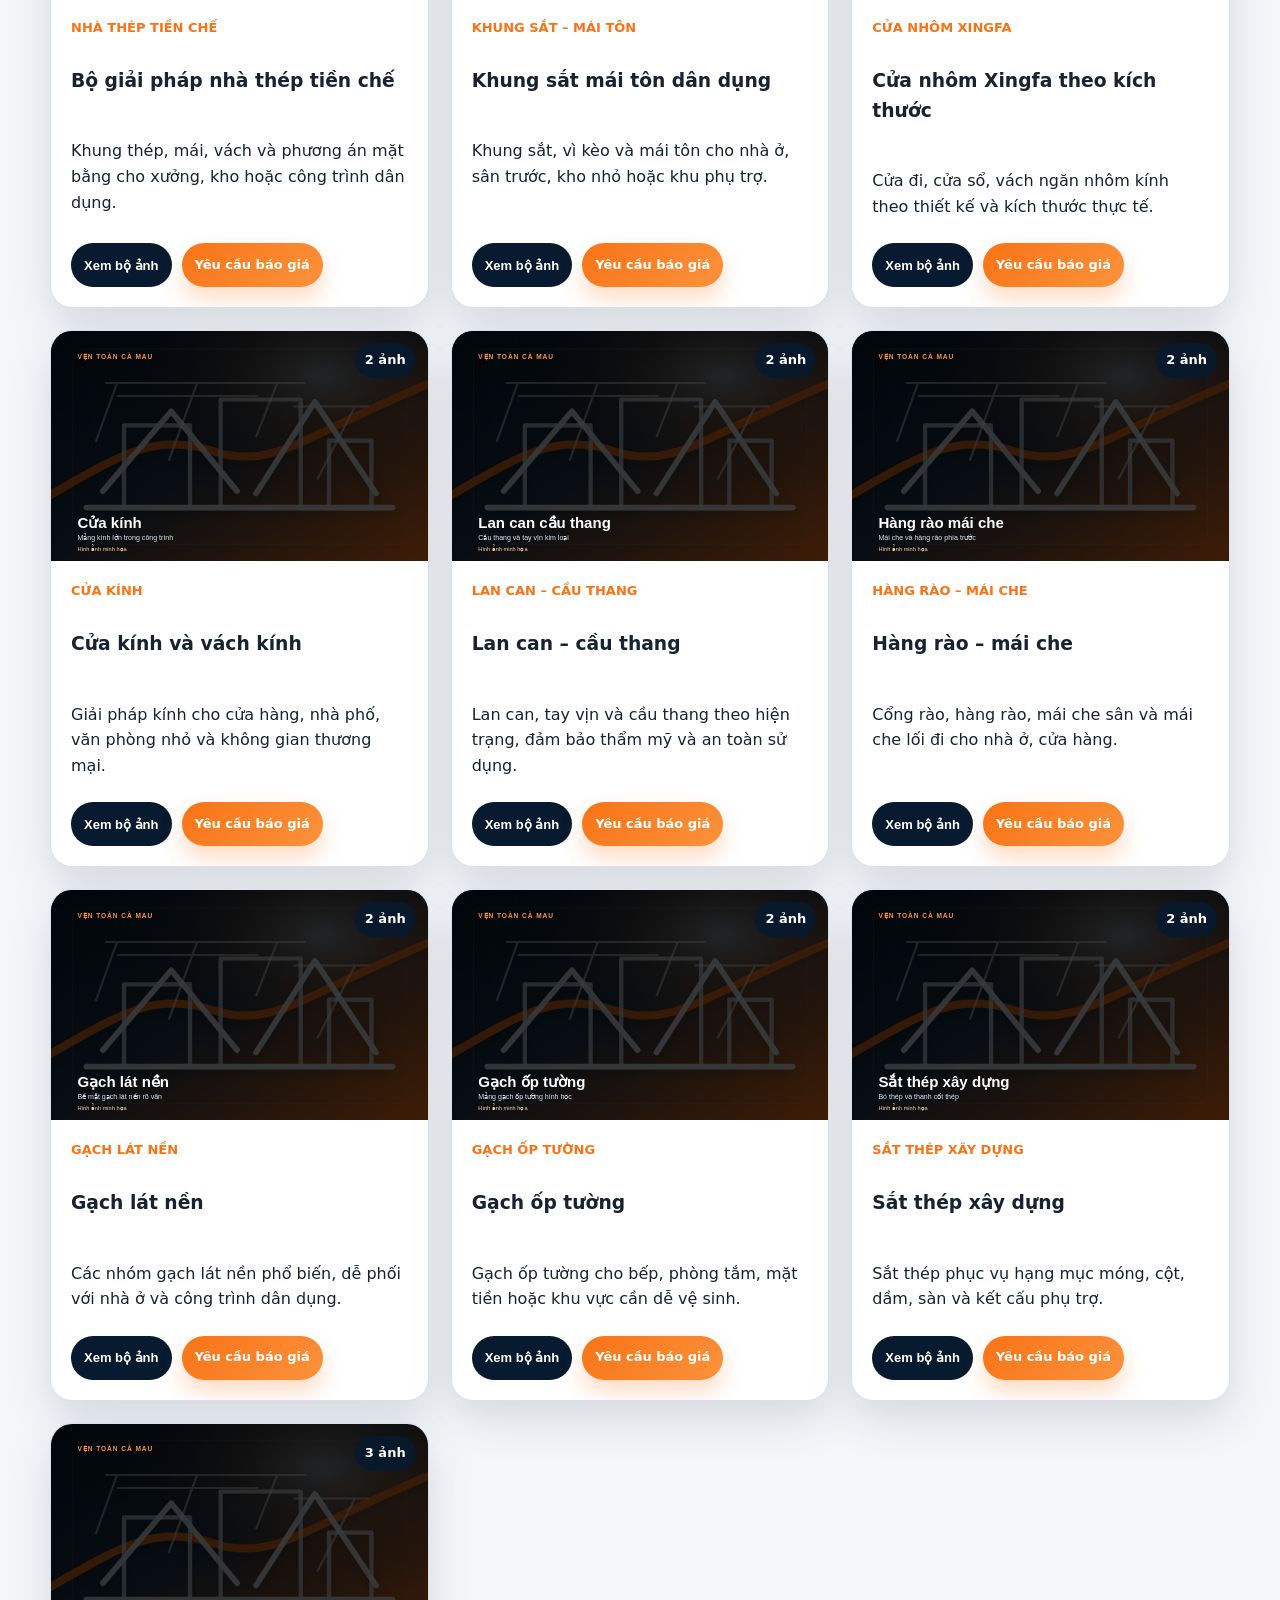
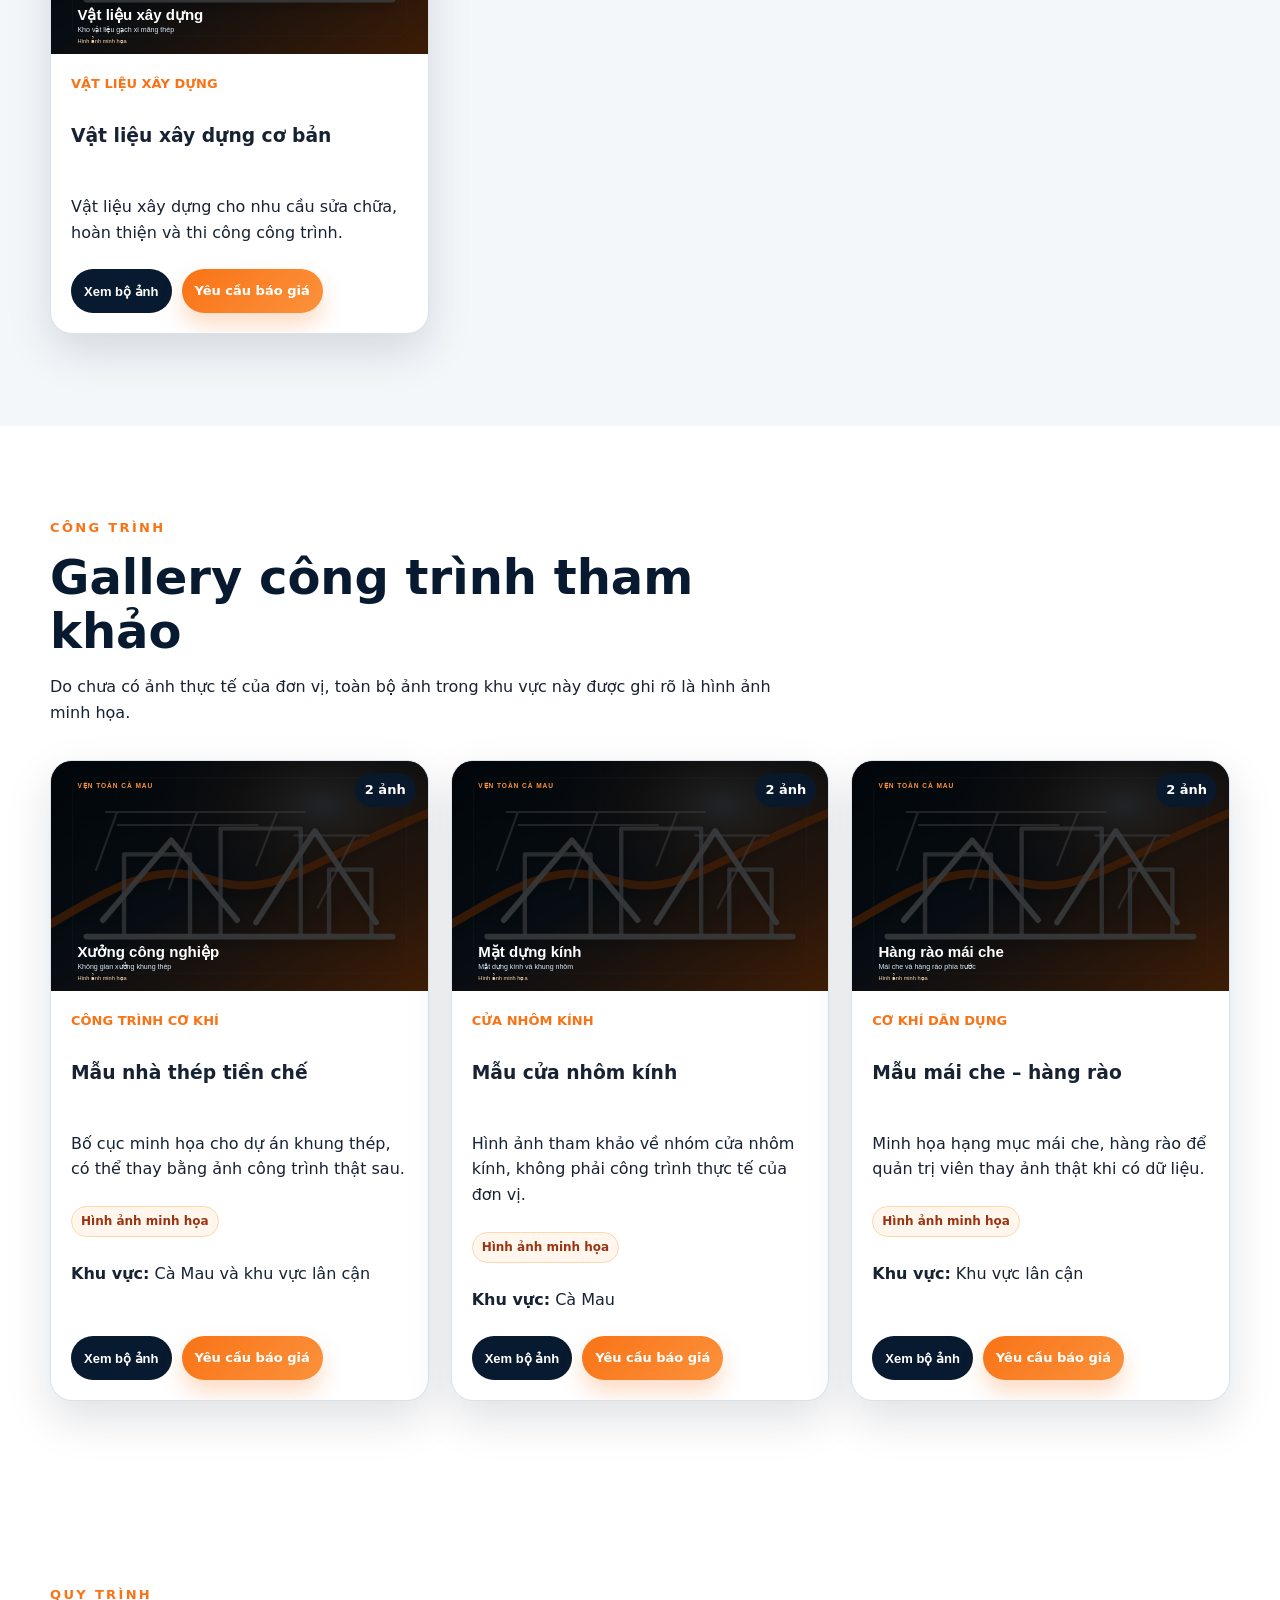
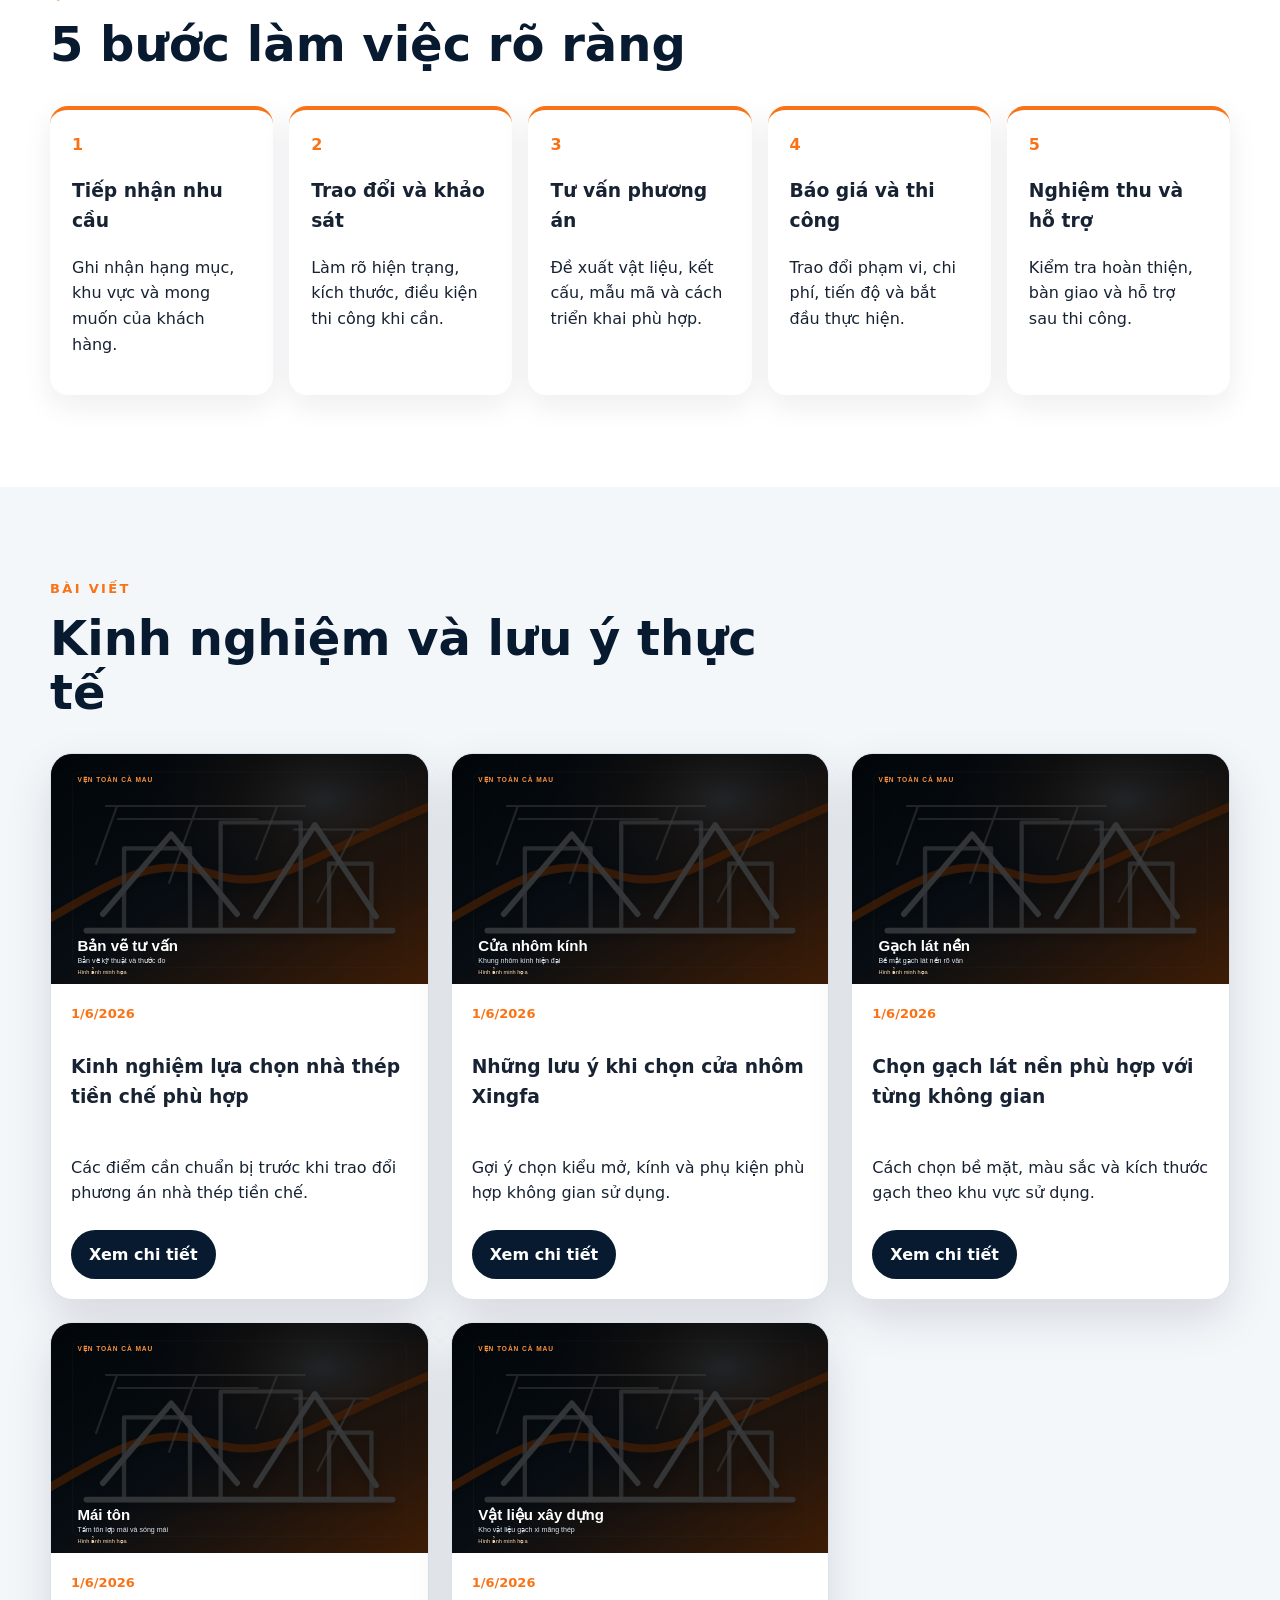
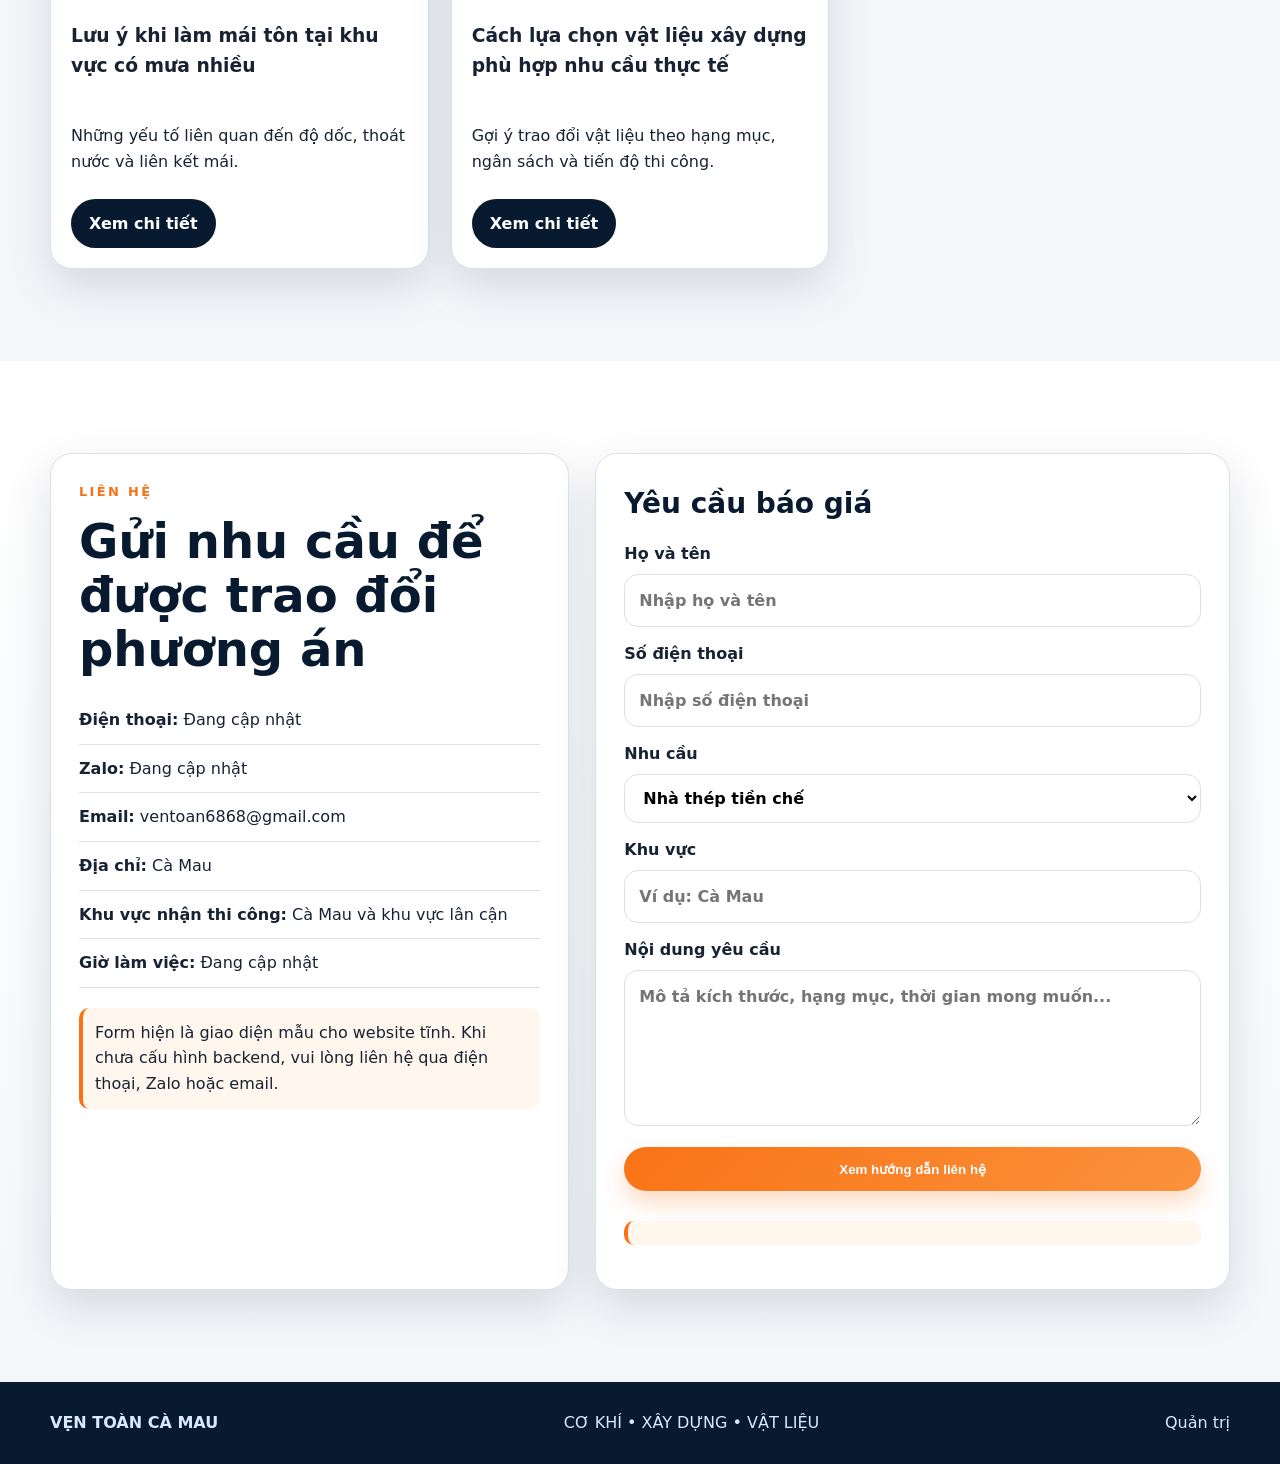
==== commit d7c28acc: "Bo sung anh stock minh hoa va cap nhat nguon anh" ====
--- a/index.html
+++ b/index.html
@@ -5,7 +5,7 @@
   <meta name="viewport" content="width=device-width, initial-scale=1">
   <title>VẸN TOÀN CÀ MAU | Cơ khí • Xây dựng • Vật liệu</title>
   <meta name="description" content="VẸN TOÀN CÀ MAU nhận trao đổi nhu cầu, khảo sát, tư vấn, báo giá và thi công cơ khí, xây dựng, vật liệu tại Cà Mau và khu vực lân cận.">
-  <link rel="preload" href="assets/images/placeholders/steel-structure.svg" as="image">
+  <link rel="preload" href="assets/images/stock/stock-steel-structure.svg" as="image">
   <link rel="stylesheet" href="assets/css/styles.css">
 </head>
 <body>
@@ -33,7 +33,7 @@
           <div class="hero-actions"><a class="btn btn-primary" href="#contact">Gọi ngay</a><a class="btn btn-zalo" href="#contact">Liên hệ Zalo</a><a class="btn btn-light" href="#quote">Yêu cầu báo giá</a><a class="btn btn-outline" href="#products">Xem sản phẩm</a></div>
         </div>
         <div class="hero-visual reveal" aria-label="Hình ảnh minh họa ngành cơ khí xây dựng">
-          <img src="assets/images/placeholders/steel-structure.svg" alt="Kết cấu thép minh họa" loading="eager">
+          <img data-hero-image src="assets/images/stock/stock-steel-structure.svg" alt="Kết cấu thép minh họa" loading="eager">
           <div class="hero-card"><strong>Nhận tư vấn theo nhu cầu thực tế</strong><span>Khảo sát • Phương án • Báo giá • Thi công</span></div>
         </div>
       </div>
@@ -49,7 +49,7 @@
     <section class="section about" id="about">
       <div class="container split">
         <div class="section-copy reveal"><p class="eyebrow">Giới thiệu</p><h2>Đơn vị đồng hành cho nhu cầu cơ khí, xây dựng và vật liệu</h2><p>VẸN TOÀN CÀ MAU hướng đến cách làm việc thực tế, rõ ràng và gần gũi với khách hàng địa phương. Website này giúp khách hàng xem nhanh nhóm dịch vụ, sản phẩm, quy trình trao đổi và gửi yêu cầu báo giá.</p><p>Đơn vị tiếp nhận các nhu cầu về nhà thép tiền chế, khung sắt, mái tôn, cửa nhôm Xingfa, cửa kính, lan can, cầu thang, hàng rào, mái che, sắt thép, gạch và vật liệu xây dựng. Những thông tin chưa có dữ liệu chính thức được để “Đang cập nhật” để quản trị viên chỉnh sửa sau.</p><div class="inline-actions"><a class="btn btn-primary" href="#contact">Nhận tư vấn</a><a class="btn btn-dark" href="#quote">Yêu cầu báo giá</a></div></div>
-        <div class="about-panel reveal"><img src="assets/images/placeholders/mechanic-tools.svg" alt="Dụng cụ cơ khí minh họa" loading="lazy"><div><b>Phong cách làm việc</b><span>Trao đổi rõ nhu cầu, khảo sát kỹ hiện trạng, tư vấn phương án phù hợp.</span></div></div>
+        <div class="about-panel reveal"><img src="assets/images/stock/stock-mechanic-tools.svg" alt="Dụng cụ cơ khí minh họa" loading="lazy"><div><b>Phong cách làm việc</b><span>Trao đổi rõ nhu cầu, khảo sát kỹ hiện trạng, tư vấn phương án phù hợp.</span></div></div>
       </div>
     </section>
 
--- a/assets/css/styles.css
+++ b/assets/css/styles.css
@@ -1,3 +1,3 @@
-:root{--navy:#071a2f;--navy2:#0b2744;--steel:#526170;--muted:#f4f7fa;--line:#d9e2ea;--orange:#f97316;--orange2:#fb923c;--white:#fff;--text:#172232;--shadow:0 18px 45px rgba(7,26,47,.13);--radius:22px;--header:78px}*{box-sizing:border-box}html{scroll-behavior:smooth;scroll-padding-top:calc(var(--header) + 18px)}body{margin:0;font-family:Inter,system-ui,-apple-system,Segoe UI,Roboto,Arial,sans-serif;color:var(--text);background:#fff;line-height:1.6;overflow-x:hidden}img{max-width:100%;display:block}a{color:inherit;text-decoration:none}.container{width:min(1180px,calc(100% - 32px));margin:auto}.skip-link{position:absolute;left:-999px;top:8px;background:#fff;color:#000;padding:10px;z-index:20}.skip-link:focus{left:8px}.site-header{position:sticky;top:0;z-index:50;background:rgba(255,255,255,.94);backdrop-filter:blur(16px);box-shadow:0 1px 0 rgba(7,26,47,.08)}.header-inner{min-height:var(--header);display:flex;align-items:center;gap:18px}.brand{display:flex;align-items:center;gap:10px;min-width:max-content}.brand-mark{display:grid;place-items:center;width:46px;height:46px;border-radius:14px;background:linear-gradient(135deg,var(--navy),var(--orange));color:#fff;font-weight:900}.brand strong{display:block;letter-spacing:.4px;color:var(--navy)}.brand small{display:block;color:var(--steel);font-size:11px;font-weight:700}.primary-nav{display:flex;gap:18px;margin-left:auto;font-weight:700;font-size:14px}.primary-nav a{padding:12px 0;color:#263647}.primary-nav a:hover{color:var(--orange)}.header-actions{display:flex;gap:10px}.btn{display:inline-flex;align-items:center;justify-content:center;gap:8px;border:0;border-radius:999px;padding:12px 18px;font-weight:800;cursor:pointer;transition:.2s;min-height:44px}.btn-primary{background:linear-gradient(135deg,var(--orange),var(--orange2));color:#fff;box-shadow:0 12px 22px rgba(249,115,22,.25)}.btn-ghost{background:#edf2f7;color:var(--navy)}.btn-light{background:#fff;color:var(--navy)}.btn-outline{border:1px solid rgba(255,255,255,.5);color:#fff}.btn-dark{background:var(--navy);color:#fff}.btn-zalo{background:#0573ff;color:#fff}.btn:hover{transform:translateY(-2px)}.menu-toggle{display:none;margin-left:auto;border:0;background:#eef3f7;border-radius:12px;width:46px;height:42px;padding:10px}.menu-toggle span{display:block;height:2px;background:var(--navy);margin:5px 0}.section{padding:92px 0}.hero{position:relative;min-height:calc(100svh - var(--header));display:grid;align-items:center;background:var(--navy);color:#fff;overflow:hidden}.hero-bg{position:absolute;inset:0;background:radial-gradient(circle at 20% 10%,rgba(249,115,22,.35),transparent 28%),linear-gradient(115deg,rgba(7,26,47,.95),rgba(7,26,47,.76)),url('../images/placeholders/construction-site.svg') center/cover;opacity:1}.hero-grid{position:relative;display:grid;grid-template-columns:1.04fr .96fr;gap:48px;align-items:center}.eyebrow{margin:0 0 12px;color:var(--orange);font-weight:900;letter-spacing:.18em;text-transform:uppercase;font-size:13px}.hero h1{font-size:clamp(42px,6vw,78px);line-height:1.02;margin:0 0 18px;letter-spacing:-1.8px}.hero-tagline{font-weight:900;letter-spacing:.14em;color:#dbeafe}.hero-desc{font-size:18px;color:#dce7f2;max-width:720px}.hero-actions,.inline-actions{display:flex;flex-wrap:wrap;gap:12px;margin-top:28px}.hero-visual{position:relative}.hero-visual img{border-radius:34px;box-shadow:var(--shadow);height:560px;width:100%;object-fit:cover;border:1px solid rgba(255,255,255,.18)}.hero-card{position:absolute;left:-22px;bottom:28px;background:#fff;color:var(--navy);padding:20px;border-radius:18px;box-shadow:var(--shadow);max-width:330px}.hero-card strong,.hero-card span{display:block}.strengths{display:grid;grid-template-columns:repeat(4,1fr);gap:16px;margin-top:-54px;position:relative;z-index:3}.strengths article,.service-card,.product-card,.project-card,.post-card,.quote-form,.contact-info,.about-panel{background:#fff;border:1px solid var(--line);border-radius:var(--radius);box-shadow:var(--shadow)}.strengths article{padding:24px}.strengths span,.timeline span{color:var(--orange);font-weight:900}.strengths h3{margin:8px 0}.muted{background:var(--muted)}.section-head{max-width:760px;margin-bottom:34px}.section-head h2,.section-copy h2,.contact h2{font-size:clamp(30px,4vw,48px);line-height:1.12;margin:0 0 14px;color:var(--navy)}.split{display:grid;grid-template-columns:1fr .8fr;gap:42px;align-items:center}.about-panel{overflow:hidden}.about-panel img{width:100%;height:360px;object-fit:cover}.about-panel div{padding:24px}.about-panel b,.about-panel span{display:block}.service-grid,.product-grid,.project-grid,.post-grid{display:grid;grid-template-columns:repeat(3,1fr);gap:22px}.service-card{padding:22px;display:flex;flex-direction:column;gap:14px}.service-card img{height:155px;object-fit:cover;border-radius:16px}.service-icon{font-size:30px}.card-actions{display:flex;gap:10px;margin-top:auto}.card-actions .btn{padding:10px 13px;font-size:13px}.filter-row{display:flex;flex-wrap:wrap;gap:10px;margin:0 0 24px}.filter-row button{border:1px solid var(--line);background:#fff;border-radius:999px;padding:10px 14px;font-weight:800;cursor:pointer}.filter-row button.active{background:var(--navy);color:#fff}.product-card,.project-card,.post-card{overflow:hidden;display:flex;flex-direction:column}.media{position:relative;background:#dbe3eb}.media img{width:100%;height:230px;object-fit:cover}.badge{position:absolute;top:12px;right:12px;background:rgba(7,26,47,.88);color:#fff;border-radius:999px;padding:7px 10px;font-size:13px;font-weight:900}.card-body{padding:20px;display:flex;flex-direction:column;gap:8px;flex:1}.category{color:var(--orange);font-size:13px;font-weight:900;text-transform:uppercase}.note{display:inline-flex;align-self:flex-start;background:#fff7ed;color:#9a3412;border:1px solid #fed7aa;border-radius:999px;padding:5px 9px;font-size:12px;font-weight:800}.timeline{display:grid;grid-template-columns:repeat(5,1fr);gap:16px}.timeline article{background:#fff;border-radius:18px;padding:22px;border-top:4px solid var(--orange);box-shadow:0 10px 30px rgba(7,26,47,.08)}.contact{background:linear-gradient(180deg,#fff,var(--muted))}.contact-grid{display:grid;grid-template-columns:.9fr 1.1fr;gap:26px}.contact-info,.quote-form{padding:28px}.contact-info ul{list-style:none;padding:0;margin:20px 0}.contact-info li{padding:11px 0;border-bottom:1px solid var(--line)}.notice,.form-note{background:#fff7ed;border-left:4px solid var(--orange);padding:12px;border-radius:10px}.quote-form{display:grid;gap:14px}.quote-form h3{font-size:28px;margin:0;color:var(--navy)}label{font-weight:800}input,select,textarea{width:100%;margin-top:7px;border:1px solid var(--line);border-radius:14px;padding:13px 14px;font:inherit;background:#fff}input:focus,select:focus,textarea:focus{outline:3px solid rgba(249,115,22,.25);border-color:var(--orange)}.floating-actions{position:fixed;right:18px;bottom:18px;z-index:45;display:flex;flex-direction:column;gap:8px}.floating-actions a{background:var(--orange);color:#fff;border-radius:999px;padding:11px 14px;font-weight:900;box-shadow:var(--shadow)}.site-footer{background:var(--navy);color:#dbeafe;padding:28px 0}.site-footer .container{display:flex;gap:18px;align-items:center;justify-content:space-between}.lightbox{position:fixed;inset:0;background:rgba(3,10,18,.88);z-index:100;display:none;padding:20px}.lightbox.open{display:grid;place-items:center}.lightbox-dialog{position:relative;width:min(1040px,100%);max-height:calc(100svh - 40px);display:grid;grid-template-columns:54px 1fr 54px;gap:10px;align-items:center}.lightbox img{grid-column:2;width:100%;max-height:70svh;object-fit:contain;border-radius:18px;background:#0b1624}.lightbox button{border:0;border-radius:999px;background:#fff;color:var(--navy);font-size:34px;cursor:pointer;width:48px;height:48px}.lightbox-close{position:absolute;right:8px;top:8px;z-index:2}.lightbox-prev{grid-column:1}.lightbox-next{grid-column:3}.lightbox p{grid-column:2;text-align:center;color:#fff;margin:0}.lightbox-thumbs{grid-column:1/-1;display:flex;gap:8px;overflow:auto;justify-content:center}.lightbox-thumbs button{width:82px;height:58px;border-radius:10px;overflow:hidden;padding:0;border:2px solid transparent}.lightbox-thumbs button.active{border-color:var(--orange)}.lightbox-thumbs img{width:100%;height:100%;object-fit:cover;border-radius:0}.reveal{animation:fadeUp .7s ease both}@keyframes fadeUp{from{opacity:0;transform:translateY(24px)}to{opacity:1;transform:none}}
+:root{--navy:#071a2f;--navy2:#0b2744;--steel:#526170;--muted:#f4f7fa;--line:#d9e2ea;--orange:#f97316;--orange2:#fb923c;--white:#fff;--text:#172232;--shadow:0 18px 45px rgba(7,26,47,.13);--radius:22px;--header:78px}*{box-sizing:border-box}html{scroll-behavior:smooth;scroll-padding-top:calc(var(--header) + 18px)}body{margin:0;font-family:Inter,system-ui,-apple-system,Segoe UI,Roboto,Arial,sans-serif;color:var(--text);background:#fff;line-height:1.6;overflow-x:hidden}img{max-width:100%;display:block}a{color:inherit;text-decoration:none}.container{width:min(1180px,calc(100% - 32px));margin:auto}.skip-link{position:absolute;left:-999px;top:8px;background:#fff;color:#000;padding:10px;z-index:20}.skip-link:focus{left:8px}.site-header{position:sticky;top:0;z-index:50;background:rgba(255,255,255,.94);backdrop-filter:blur(16px);box-shadow:0 1px 0 rgba(7,26,47,.08)}.header-inner{min-height:var(--header);display:flex;align-items:center;gap:18px}.brand{display:flex;align-items:center;gap:10px;min-width:max-content}.brand-mark{display:grid;place-items:center;width:46px;height:46px;border-radius:14px;background:linear-gradient(135deg,var(--navy),var(--orange));color:#fff;font-weight:900}.brand strong{display:block;letter-spacing:.4px;color:var(--navy)}.brand small{display:block;color:var(--steel);font-size:11px;font-weight:700}.primary-nav{display:flex;gap:18px;margin-left:auto;font-weight:700;font-size:14px}.primary-nav a{padding:12px 0;color:#263647}.primary-nav a:hover{color:var(--orange)}.header-actions{display:flex;gap:10px}.btn{display:inline-flex;align-items:center;justify-content:center;gap:8px;border:0;border-radius:999px;padding:12px 18px;font-weight:800;cursor:pointer;transition:.2s;min-height:44px}.btn-primary{background:linear-gradient(135deg,var(--orange),var(--orange2));color:#fff;box-shadow:0 12px 22px rgba(249,115,22,.25)}.btn-ghost{background:#edf2f7;color:var(--navy)}.btn-light{background:#fff;color:var(--navy)}.btn-outline{border:1px solid rgba(255,255,255,.5);color:#fff}.btn-dark{background:var(--navy);color:#fff}.btn-zalo{background:#0573ff;color:#fff}.btn:hover{transform:translateY(-2px)}.menu-toggle{display:none;margin-left:auto;border:0;background:#eef3f7;border-radius:12px;width:46px;height:42px;padding:10px}.menu-toggle span{display:block;height:2px;background:var(--navy);margin:5px 0}.section{padding:92px 0}.hero{position:relative;min-height:calc(100svh - var(--header));display:grid;align-items:center;background:var(--navy);color:#fff;overflow:hidden}.hero-bg{position:absolute;inset:0;background:radial-gradient(circle at 20% 10%,rgba(249,115,22,.35),transparent 28%),linear-gradient(115deg,rgba(7,26,47,.95),rgba(7,26,47,.76)),url('../images/stock/stock-construction-site.svg') center/cover;opacity:1}.hero-grid{position:relative;display:grid;grid-template-columns:1.04fr .96fr;gap:48px;align-items:center}.eyebrow{margin:0 0 12px;color:var(--orange);font-weight:900;letter-spacing:.18em;text-transform:uppercase;font-size:13px}.hero h1{font-size:clamp(42px,6vw,78px);line-height:1.02;margin:0 0 18px;letter-spacing:-1.8px}.hero-tagline{font-weight:900;letter-spacing:.14em;color:#dbeafe}.hero-desc{font-size:18px;color:#dce7f2;max-width:720px}.hero-actions,.inline-actions{display:flex;flex-wrap:wrap;gap:12px;margin-top:28px}.hero-visual{position:relative}.hero-visual img{border-radius:34px;box-shadow:var(--shadow);height:560px;width:100%;object-fit:cover;border:1px solid rgba(255,255,255,.18)}.hero-card{position:absolute;left:-22px;bottom:28px;background:#fff;color:var(--navy);padding:20px;border-radius:18px;box-shadow:var(--shadow);max-width:330px}.hero-card strong,.hero-card span{display:block}.strengths{display:grid;grid-template-columns:repeat(4,1fr);gap:16px;margin-top:-54px;position:relative;z-index:3}.strengths article,.service-card,.product-card,.project-card,.post-card,.quote-form,.contact-info,.about-panel{background:#fff;border:1px solid var(--line);border-radius:var(--radius);box-shadow:var(--shadow)}.strengths article{padding:24px}.strengths span,.timeline span{color:var(--orange);font-weight:900}.strengths h3{margin:8px 0}.muted{background:var(--muted)}.section-head{max-width:760px;margin-bottom:34px}.section-head h2,.section-copy h2,.contact h2{font-size:clamp(30px,4vw,48px);line-height:1.12;margin:0 0 14px;color:var(--navy)}.split{display:grid;grid-template-columns:1fr .8fr;gap:42px;align-items:center}.about-panel{overflow:hidden}.about-panel img{width:100%;height:360px;object-fit:cover}.about-panel div{padding:24px}.about-panel b,.about-panel span{display:block}.service-grid,.product-grid,.project-grid,.post-grid{display:grid;grid-template-columns:repeat(3,1fr);gap:22px}.service-card{padding:22px;display:flex;flex-direction:column;gap:14px}.service-card img{height:155px;object-fit:cover;border-radius:16px}.service-icon{font-size:30px}.card-actions{display:flex;gap:10px;margin-top:auto}.card-actions .btn{padding:10px 13px;font-size:13px}.filter-row{display:flex;flex-wrap:wrap;gap:10px;margin:0 0 24px}.filter-row button{border:1px solid var(--line);background:#fff;border-radius:999px;padding:10px 14px;font-weight:800;cursor:pointer}.filter-row button.active{background:var(--navy);color:#fff}.product-card,.project-card,.post-card{overflow:hidden;display:flex;flex-direction:column}.media{position:relative;background:#dbe3eb}.media img{width:100%;height:230px;object-fit:cover}.badge{position:absolute;top:12px;right:12px;background:rgba(7,26,47,.88);color:#fff;border-radius:999px;padding:7px 10px;font-size:13px;font-weight:900}.card-body{padding:20px;display:flex;flex-direction:column;gap:8px;flex:1}.category{color:var(--orange);font-size:13px;font-weight:900;text-transform:uppercase}.note{display:inline-flex;align-self:flex-start;background:#fff7ed;color:#9a3412;border:1px solid #fed7aa;border-radius:999px;padding:5px 9px;font-size:12px;font-weight:800}.timeline{display:grid;grid-template-columns:repeat(5,1fr);gap:16px}.timeline article{background:#fff;border-radius:18px;padding:22px;border-top:4px solid var(--orange);box-shadow:0 10px 30px rgba(7,26,47,.08)}.contact{background:linear-gradient(180deg,#fff,var(--muted))}.contact-grid{display:grid;grid-template-columns:.9fr 1.1fr;gap:26px}.contact-info,.quote-form{padding:28px}.contact-info ul{list-style:none;padding:0;margin:20px 0}.contact-info li{padding:11px 0;border-bottom:1px solid var(--line)}.notice,.form-note{background:#fff7ed;border-left:4px solid var(--orange);padding:12px;border-radius:10px}.quote-form{display:grid;gap:14px}.quote-form h3{font-size:28px;margin:0;color:var(--navy)}label{font-weight:800}input,select,textarea{width:100%;margin-top:7px;border:1px solid var(--line);border-radius:14px;padding:13px 14px;font:inherit;background:#fff}input:focus,select:focus,textarea:focus{outline:3px solid rgba(249,115,22,.25);border-color:var(--orange)}.floating-actions{position:fixed;right:18px;bottom:18px;z-index:45;display:flex;flex-direction:column;gap:8px}.floating-actions a{background:var(--orange);color:#fff;border-radius:999px;padding:11px 14px;font-weight:900;box-shadow:var(--shadow)}.site-footer{background:var(--navy);color:#dbeafe;padding:28px 0}.site-footer .container{display:flex;gap:18px;align-items:center;justify-content:space-between}.lightbox{position:fixed;inset:0;background:rgba(3,10,18,.88);z-index:100;display:none;padding:20px}.lightbox.open{display:grid;place-items:center}.lightbox-dialog{position:relative;width:min(1040px,100%);max-height:calc(100svh - 40px);display:grid;grid-template-columns:54px 1fr 54px;gap:10px;align-items:center}.lightbox img{grid-column:2;width:100%;max-height:70svh;object-fit:contain;border-radius:18px;background:#0b1624}.lightbox button{border:0;border-radius:999px;background:#fff;color:var(--navy);font-size:34px;cursor:pointer;width:48px;height:48px}.lightbox-close{position:absolute;right:8px;top:8px;z-index:2}.lightbox-prev{grid-column:1}.lightbox-next{grid-column:3}.lightbox p{grid-column:2;text-align:center;color:#fff;margin:0}.lightbox-thumbs{grid-column:1/-1;display:flex;gap:8px;overflow:auto;justify-content:center}.lightbox-thumbs button{width:82px;height:58px;border-radius:10px;overflow:hidden;padding:0;border:2px solid transparent}.lightbox-thumbs button.active{border-color:var(--orange)}.lightbox-thumbs img{width:100%;height:100%;object-fit:cover;border-radius:0}.reveal{animation:fadeUp .7s ease both}@keyframes fadeUp{from{opacity:0;transform:translateY(24px)}to{opacity:1;transform:none}}
 @media (max-width:1050px){.primary-nav,.header-actions{display:none}.menu-toggle{display:block}.primary-nav{position:absolute;left:16px;right:16px;top:calc(var(--header) + 8px);background:#fff;border:1px solid var(--line);border-radius:20px;box-shadow:var(--shadow);padding:14px;flex-direction:column}.primary-nav.open{display:flex}.hero-grid,.split,.contact-grid{grid-template-columns:1fr}.strengths{grid-template-columns:repeat(2,1fr);margin-top:20px}.service-grid,.product-grid,.project-grid,.post-grid{grid-template-columns:repeat(2,1fr)}.timeline{grid-template-columns:repeat(2,1fr)}.hero{min-height:auto;padding-top:30px}.hero-visual img{height:430px}}
 @media (max-width:640px){:root{--header:68px}.container{width:min(100% - 24px,1180px)}.brand small{display:none}.section{padding:64px 0}.hero h1{font-size:38px}.hero-actions .btn{width:100%}.strengths,.service-grid,.product-grid,.project-grid,.post-grid,.timeline{grid-template-columns:1fr}.hero-visual img{height:300px}.hero-card{position:static;margin-top:12px}.media img{height:210px}.floating-actions{left:10px;right:10px;bottom:10px;flex-direction:row}.floating-actions a{flex:1;text-align:center;padding:10px 8px;font-size:13px}.site-footer{padding-bottom:76px}.site-footer .container{flex-direction:column;align-items:flex-start}.lightbox{padding:10px}.lightbox-dialog{grid-template-columns:42px 1fr 42px}.lightbox button{width:40px;height:40px}.lightbox img{max-height:62svh}.lightbox-thumbs{justify-content:flex-start}.contact-info,.quote-form{padding:20px}}
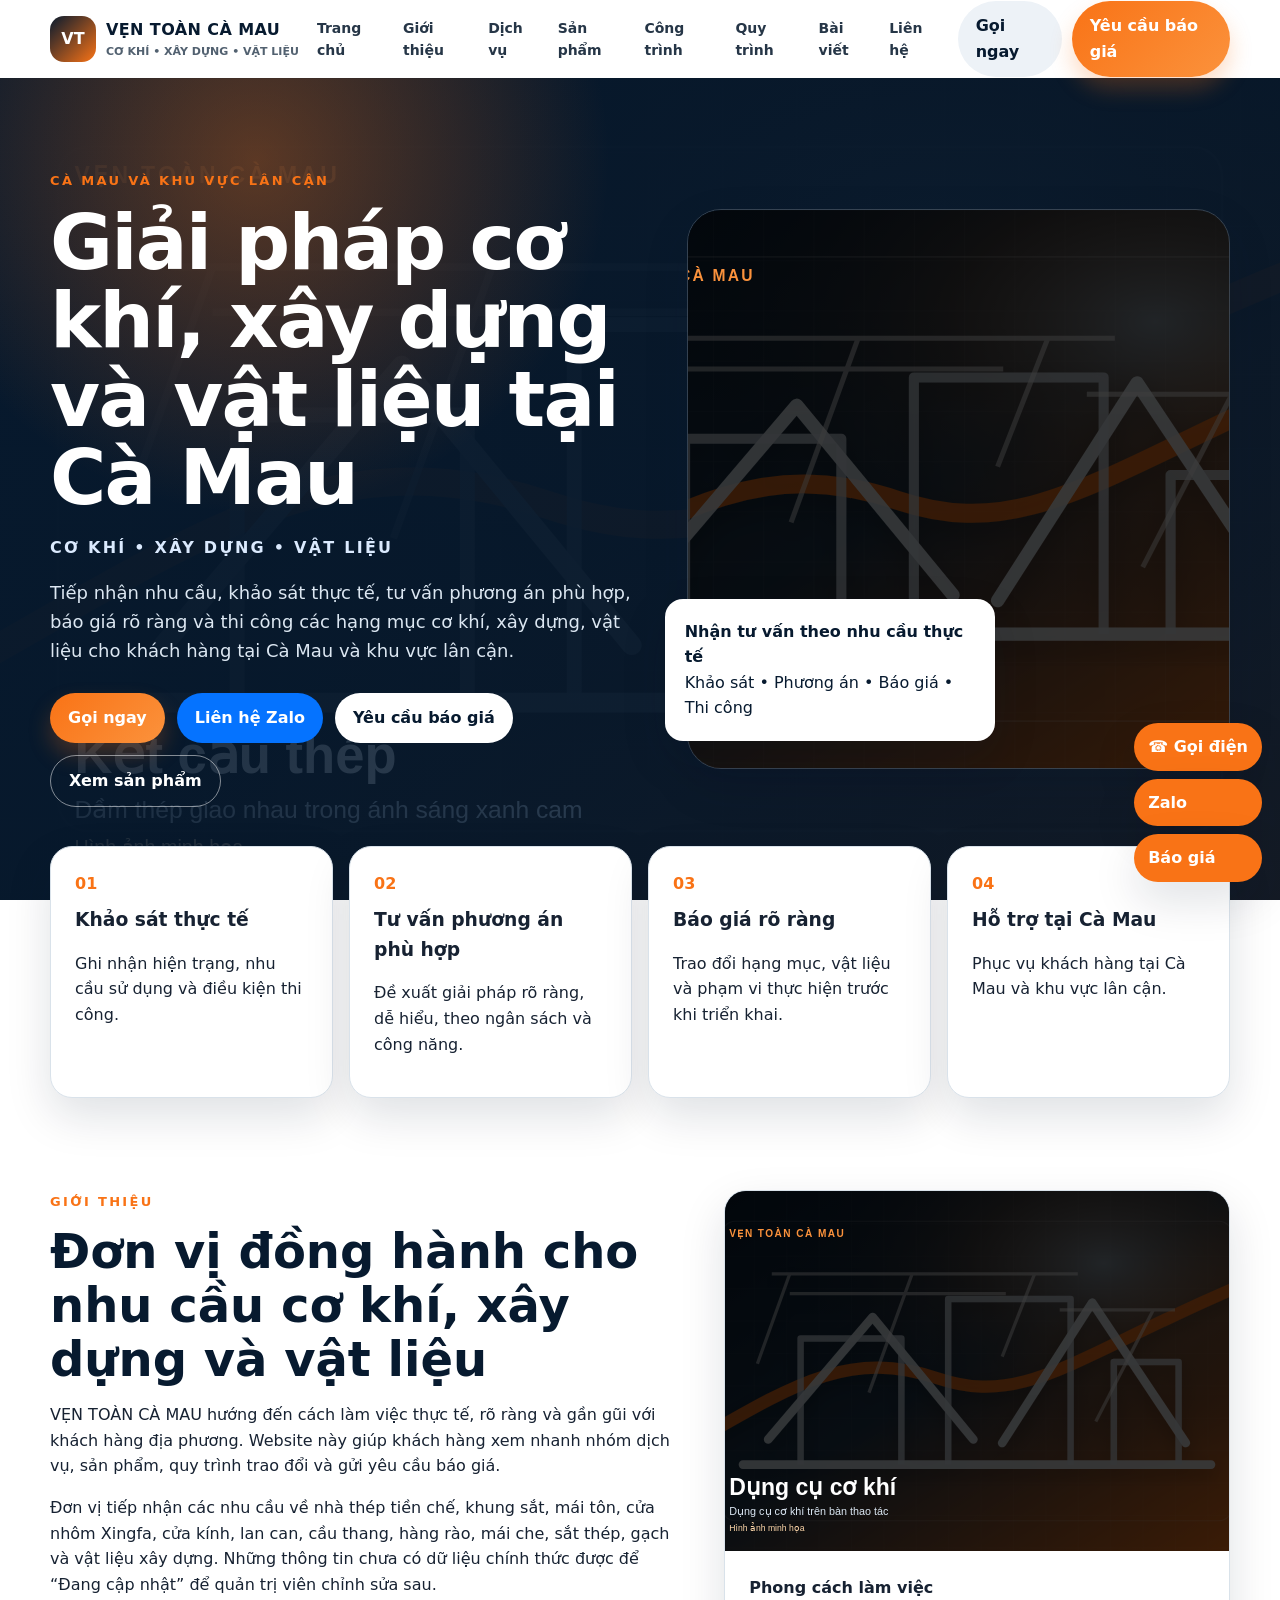
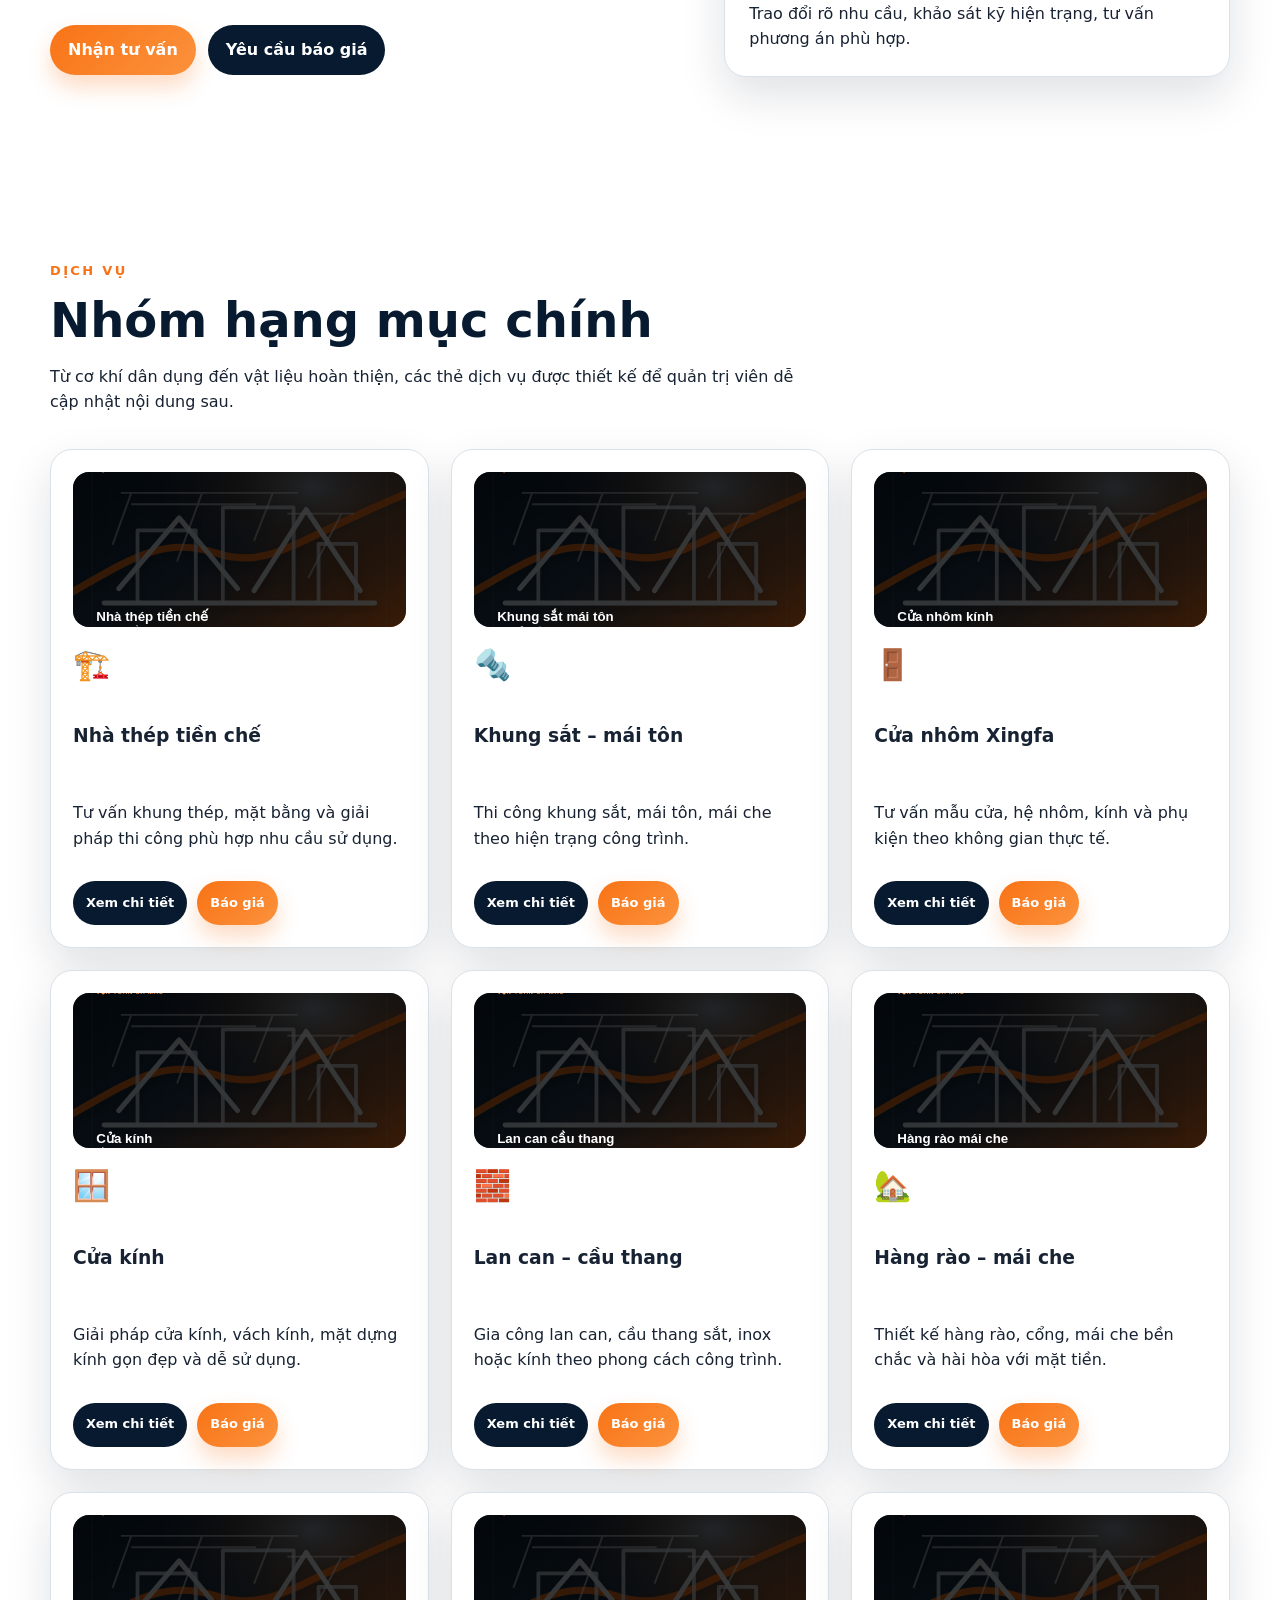
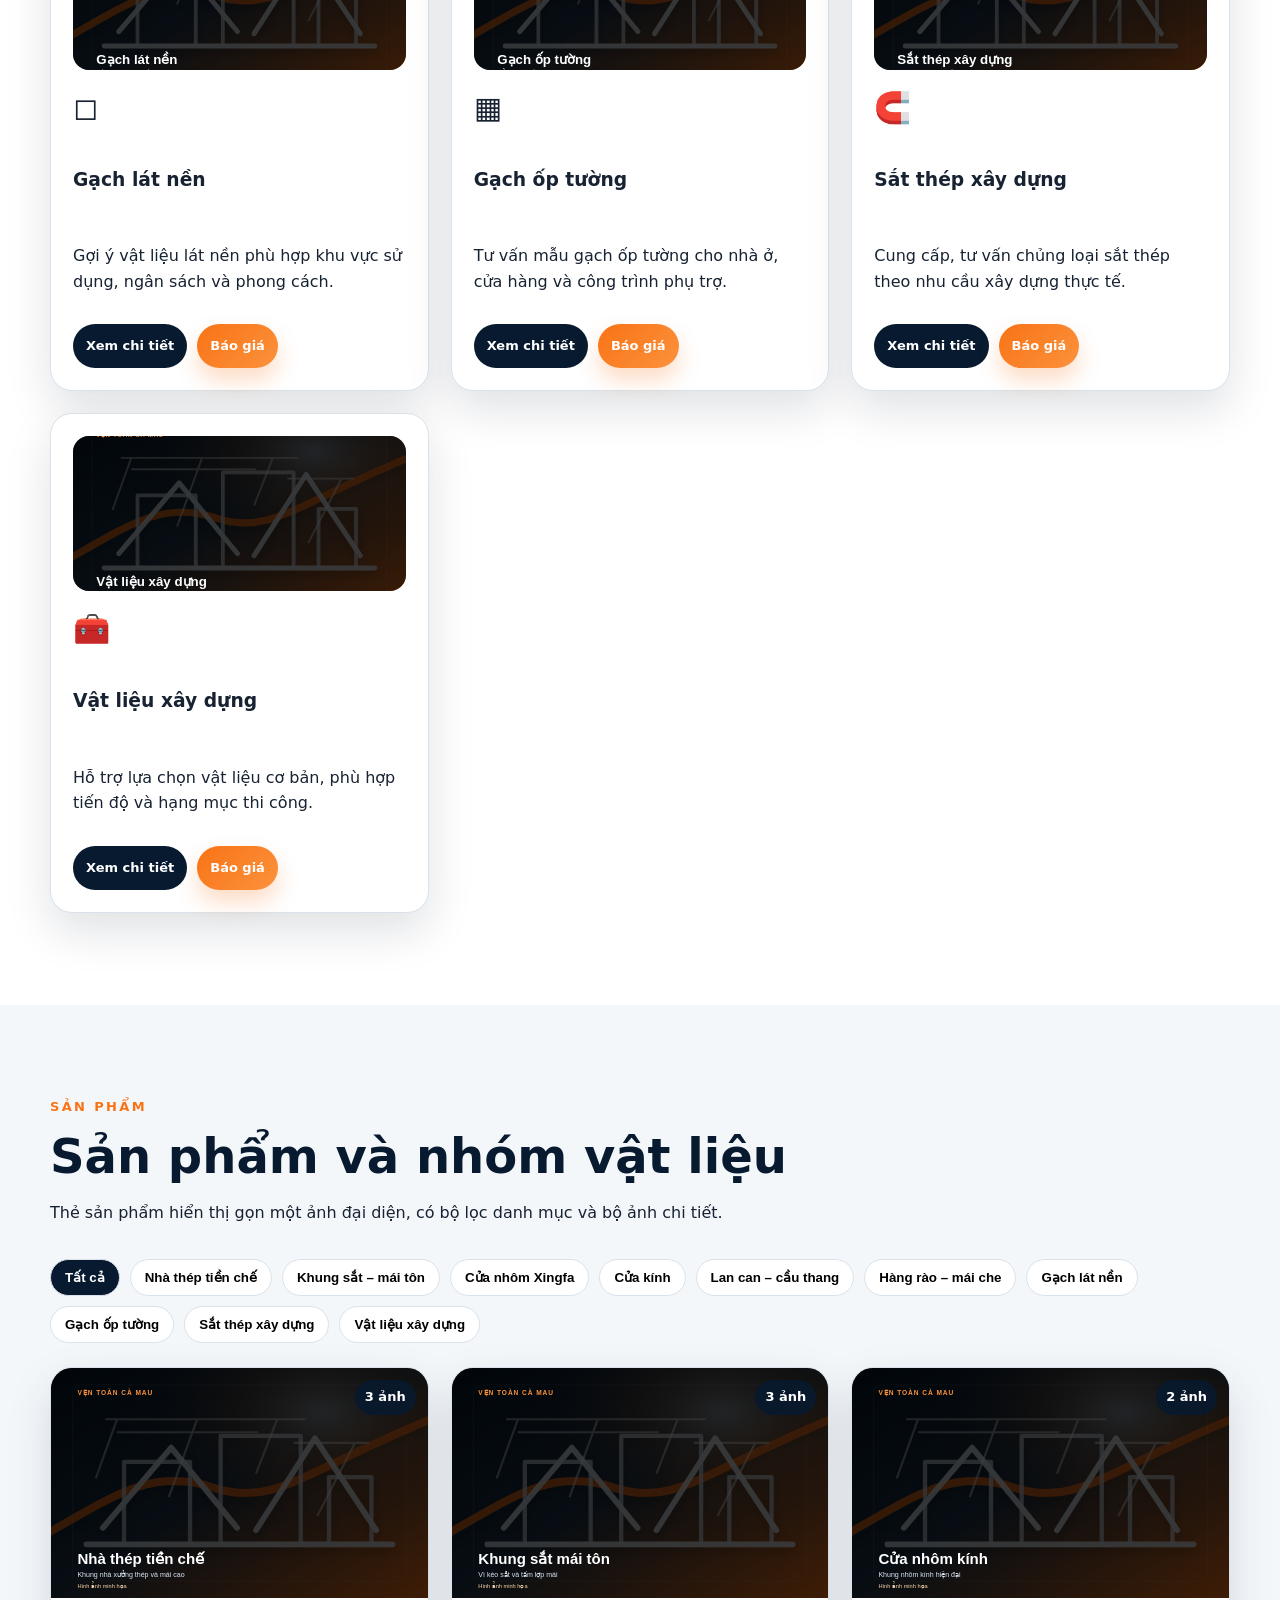
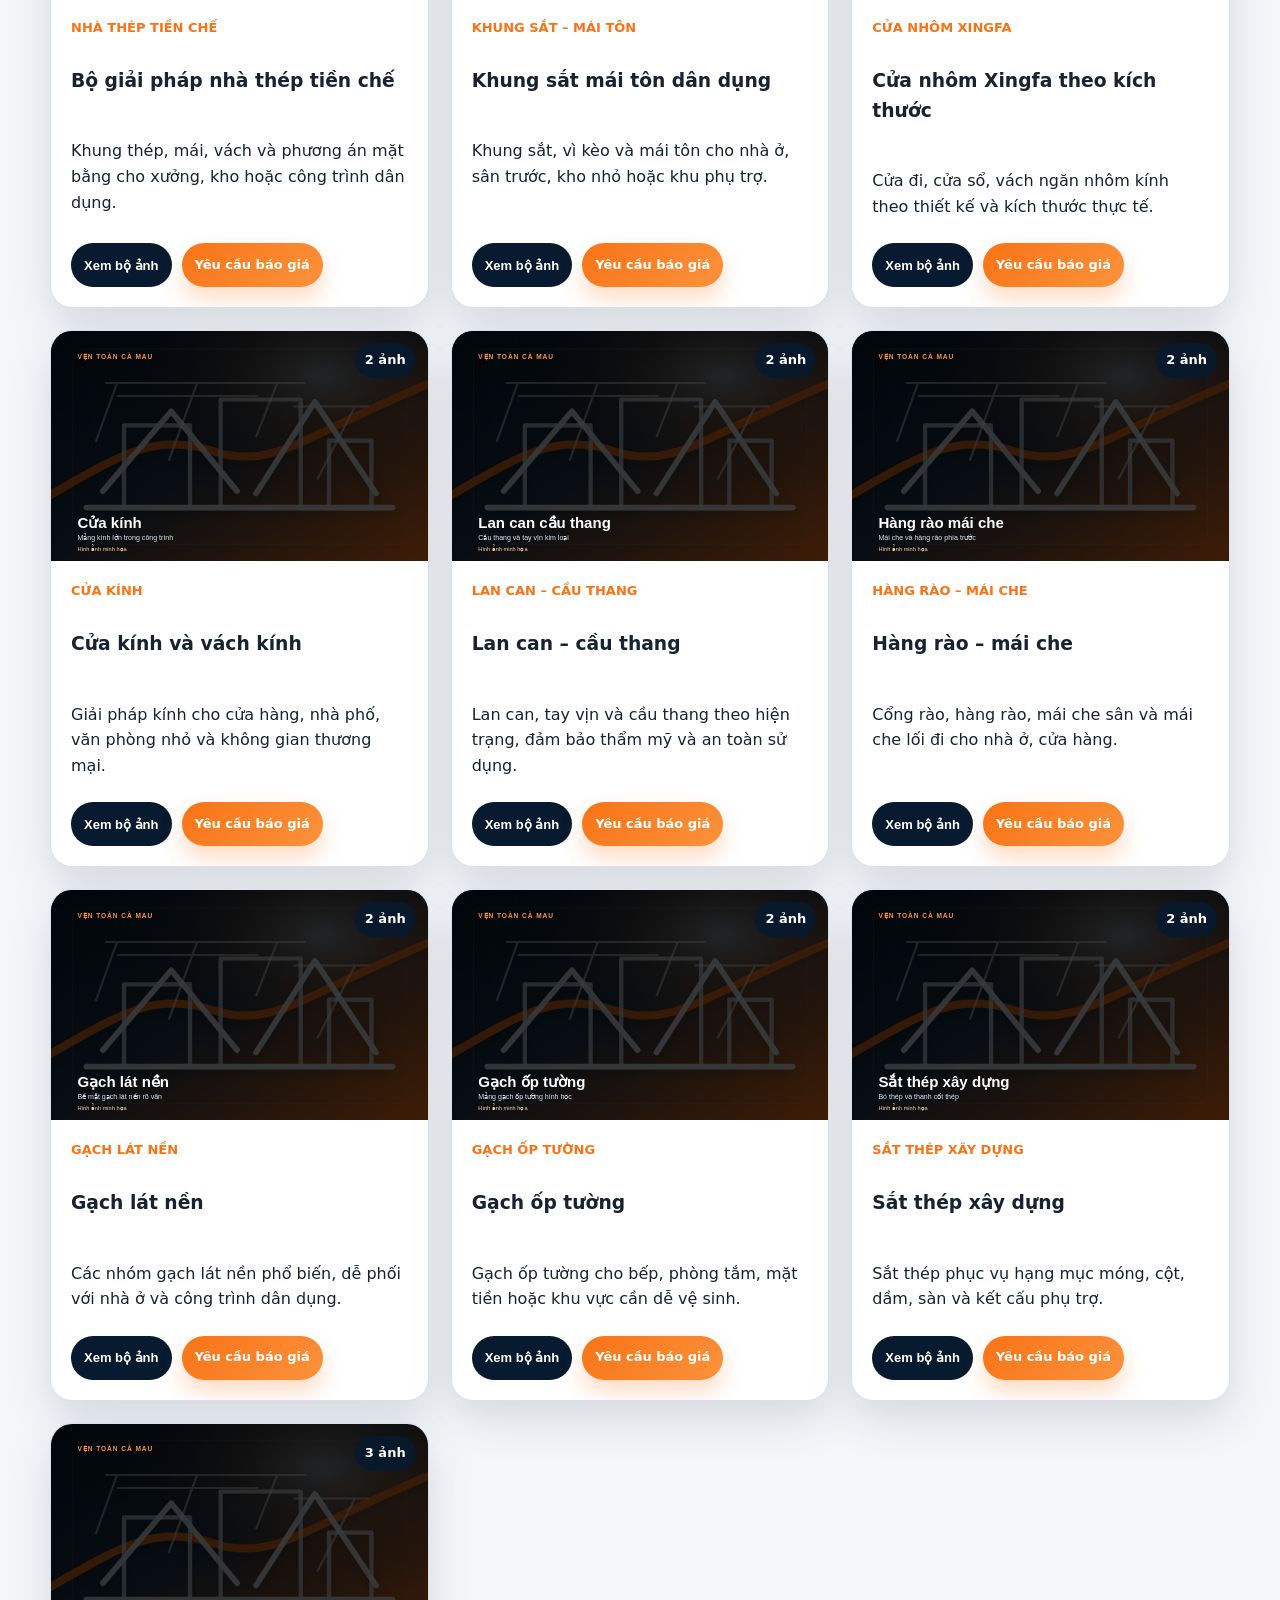
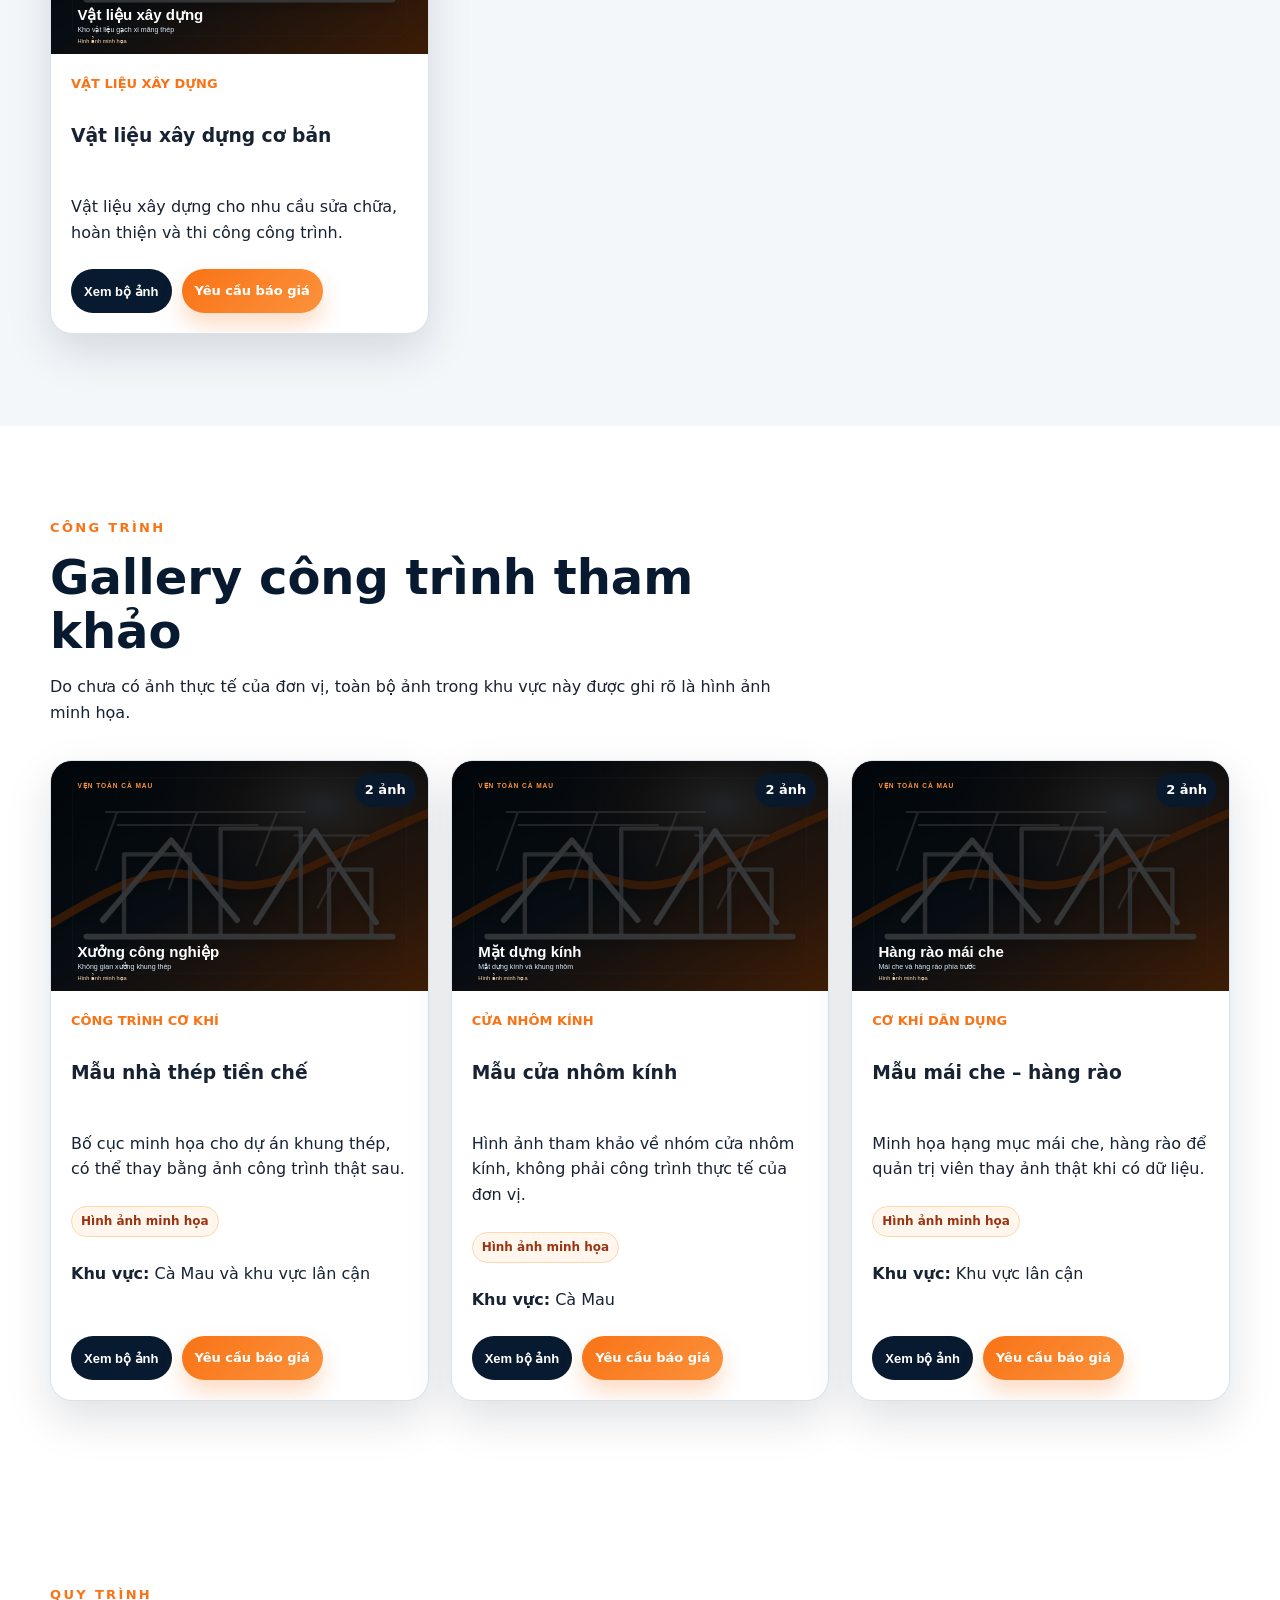
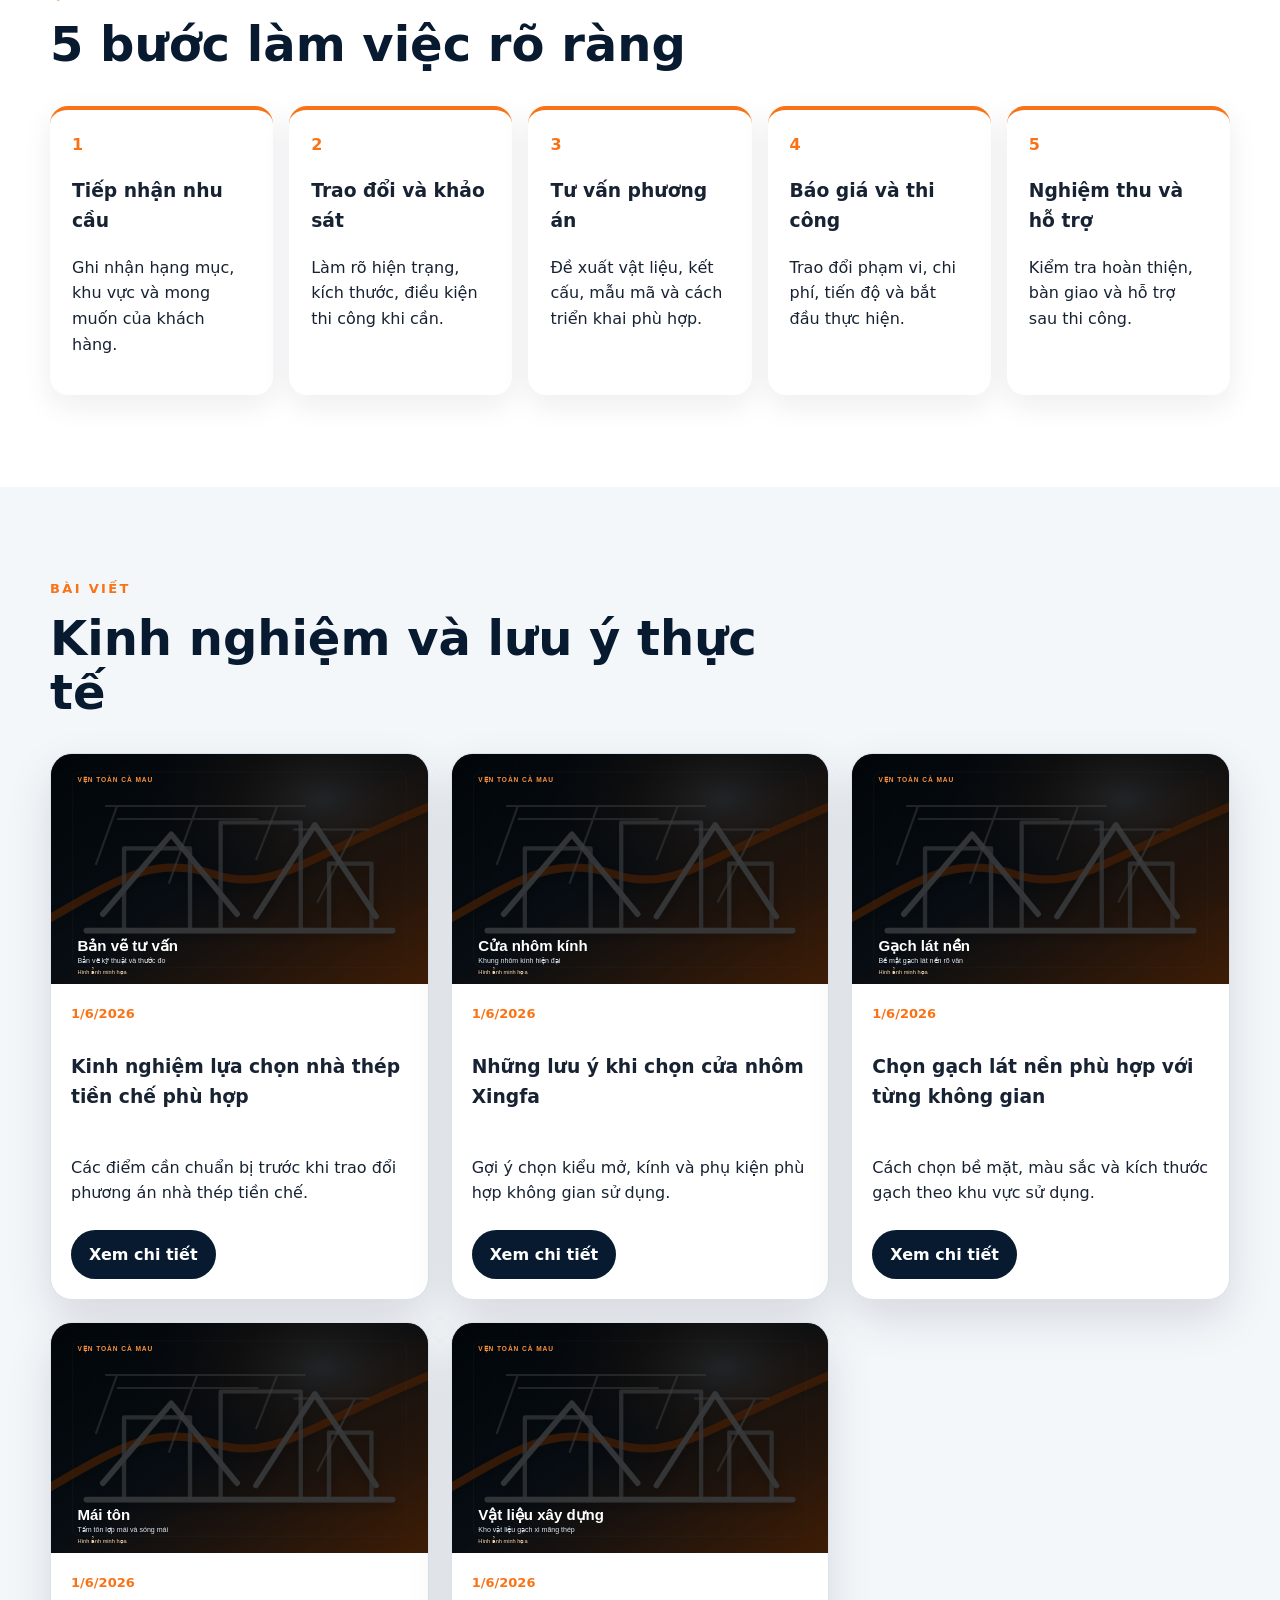
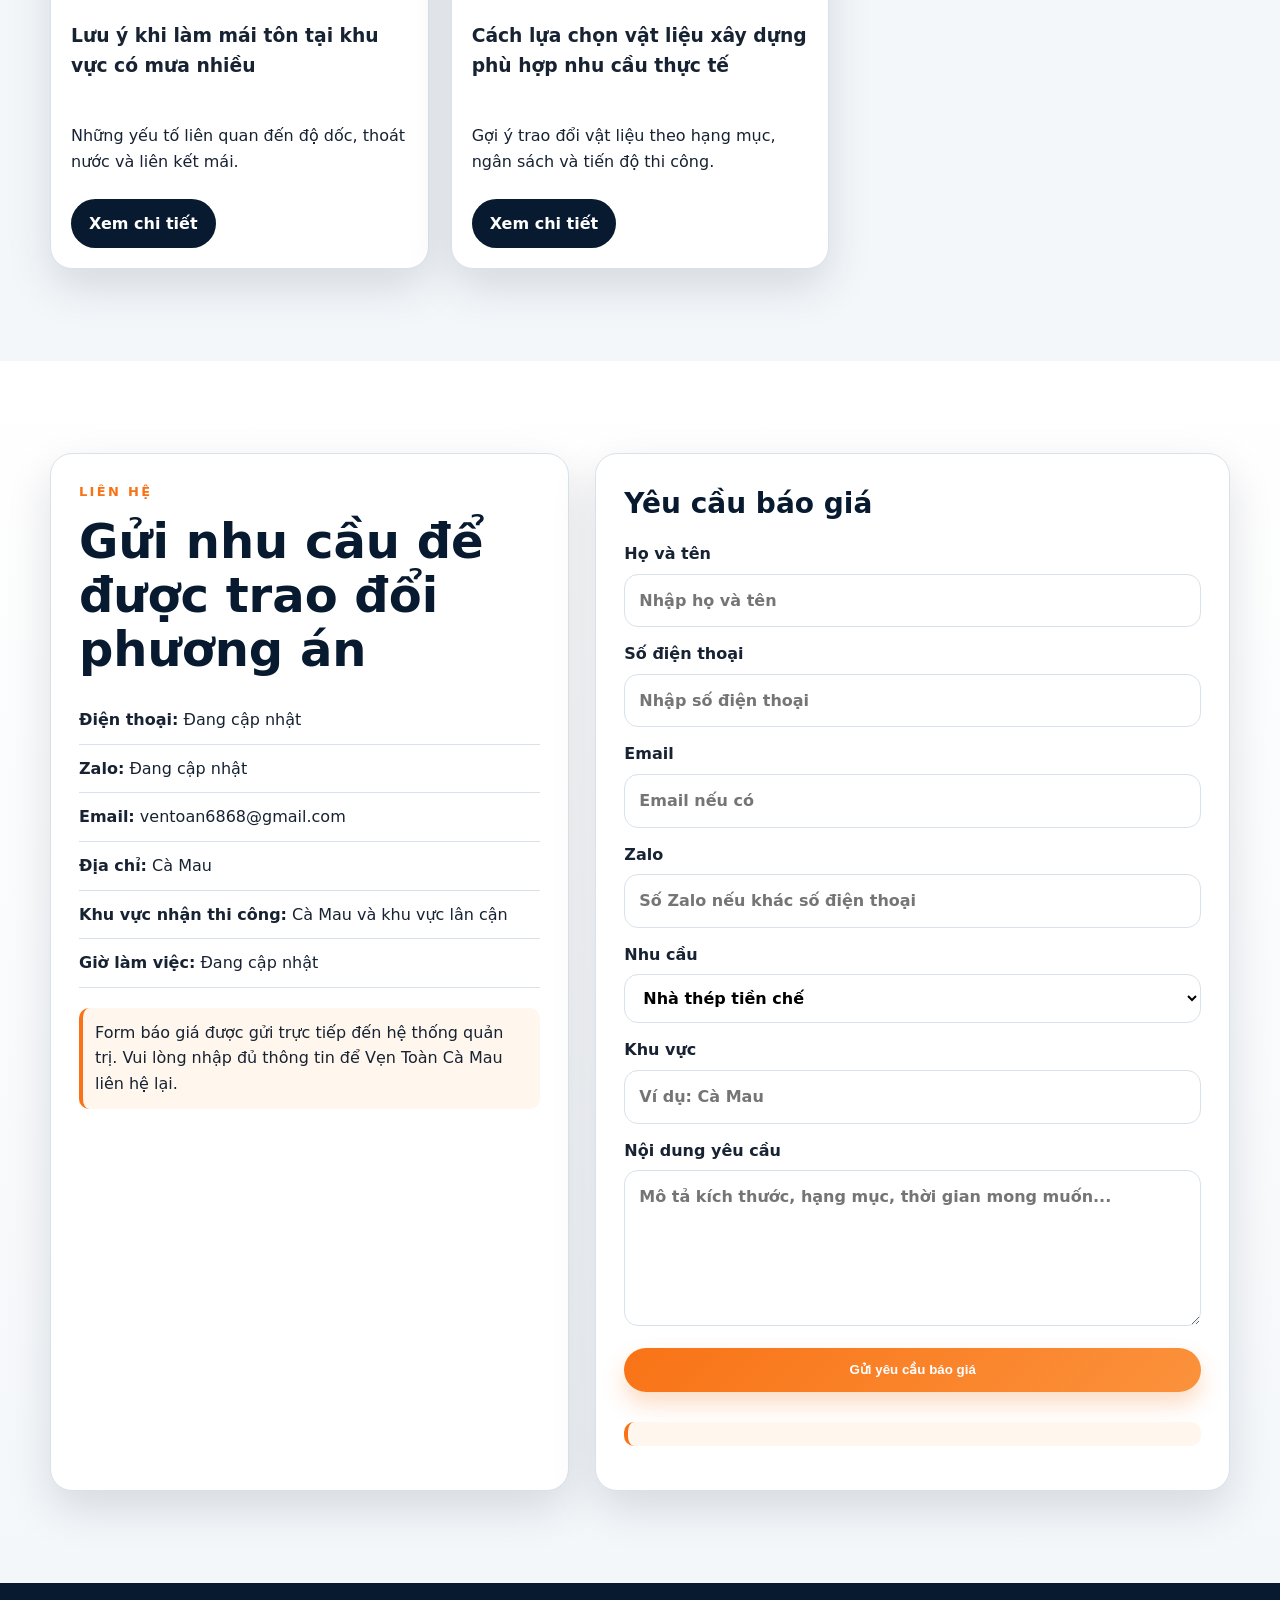
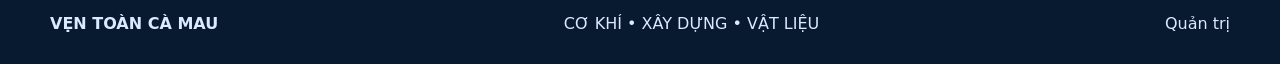
==== commit 075463b4: "Upgrade site for Cloudflare Pages production" ====
--- a/index.html
+++ b/index.html
@@ -58,7 +58,7 @@
     <section class="section" id="projects"><div class="container"><div class="section-head"><p class="eyebrow">Công trình</p><h2>Gallery công trình tham khảo</h2><p>Do chưa có ảnh thực tế của đơn vị, toàn bộ ảnh trong khu vực này được ghi rõ là hình ảnh minh họa.</p></div><div class="project-grid" data-projects></div></div></section>
     <section class="section process" id="process"><div class="container"><div class="section-head"><p class="eyebrow">Quy trình</p><h2>5 bước làm việc rõ ràng</h2></div><div class="timeline"><article><span>1</span><h3>Tiếp nhận nhu cầu</h3><p>Ghi nhận hạng mục, khu vực và mong muốn của khách hàng.</p></article><article><span>2</span><h3>Trao đổi và khảo sát</h3><p>Làm rõ hiện trạng, kích thước, điều kiện thi công khi cần.</p></article><article><span>3</span><h3>Tư vấn phương án</h3><p>Đề xuất vật liệu, kết cấu, mẫu mã và cách triển khai phù hợp.</p></article><article><span>4</span><h3>Báo giá và thi công</h3><p>Trao đổi phạm vi, chi phí, tiến độ và bắt đầu thực hiện.</p></article><article><span>5</span><h3>Nghiệm thu và hỗ trợ</h3><p>Kiểm tra hoàn thiện, bàn giao và hỗ trợ sau thi công.</p></article></div></div></section>
     <section class="section muted" id="posts"><div class="container"><div class="section-head"><p class="eyebrow">Bài viết</p><h2>Kinh nghiệm và lưu ý thực tế</h2></div><div class="post-grid" data-posts></div></div></section>
-    <section class="section contact" id="contact"><div class="container contact-grid"><div class="contact-info"><p class="eyebrow">Liên hệ</p><h2>Gửi nhu cầu để được trao đổi phương án</h2><ul><li><b>Điện thoại:</b> <span data-contact-phone>Đang cập nhật</span></li><li><b>Zalo:</b> <span data-contact-zalo>Đang cập nhật</span></li><li><b>Email:</b> <a data-contact-email href="mailto:ventoan6868@gmail.com">ventoan6868@gmail.com</a></li><li><b>Địa chỉ:</b> <span data-contact-address>Cà Mau</span></li><li><b>Khu vực nhận thi công:</b> <span data-contact-area>Cà Mau và khu vực lân cận</span></li><li><b>Giờ làm việc:</b> <span data-contact-hours>Đang cập nhật</span></li></ul><p class="notice">Form hiện là giao diện mẫu cho website tĩnh. Khi chưa cấu hình backend, vui lòng liên hệ qua điện thoại, Zalo hoặc email.</p></div><form class="quote-form" id="quote" aria-label="Form yêu cầu báo giá"><h3>Yêu cầu báo giá</h3><label>Họ và tên<input name="name" autocomplete="name" placeholder="Nhập họ và tên"></label><label>Số điện thoại<input name="phone" inputmode="tel" autocomplete="tel" placeholder="Nhập số điện thoại"></label><label>Nhu cầu<select name="need"><option>Nhà thép tiền chế</option><option>Khung sắt – mái tôn</option><option>Cửa nhôm Xingfa</option><option>Cửa kính</option><option>Lan can – cầu thang</option><option>Vật liệu xây dựng</option></select></label><label>Khu vực<input name="area" placeholder="Ví dụ: Cà Mau"></label><label>Nội dung yêu cầu<textarea name="message" rows="5" placeholder="Mô tả kích thước, hạng mục, thời gian mong muốn..."></textarea></label><button class="btn btn-primary" type="submit">Xem hướng dẫn liên hệ</button><p class="form-note" role="status"></p></form></div></section>
+    <section class="section contact" id="contact"><div class="container contact-grid"><div class="contact-info"><p class="eyebrow">Liên hệ</p><h2>Gửi nhu cầu để được trao đổi phương án</h2><ul><li><b>Điện thoại:</b> <span data-contact-phone>Đang cập nhật</span></li><li><b>Zalo:</b> <span data-contact-zalo>Đang cập nhật</span></li><li><b>Email:</b> <a data-contact-email href="mailto:ventoan6868@gmail.com">ventoan6868@gmail.com</a></li><li><b>Địa chỉ:</b> <span data-contact-address>Cà Mau</span></li><li><b>Khu vực nhận thi công:</b> <span data-contact-area>Cà Mau và khu vực lân cận</span></li><li><b>Giờ làm việc:</b> <span data-contact-hours>Đang cập nhật</span></li></ul><p class="notice">Form báo giá được gửi trực tiếp đến hệ thống quản trị. Vui lòng nhập đủ thông tin để Vẹn Toàn Cà Mau liên hệ lại.</p></div><form class="quote-form" id="quote" aria-label="Form yêu cầu báo giá"><h3>Yêu cầu báo giá</h3><label>Họ và tên<input name="name" autocomplete="name" placeholder="Nhập họ và tên" required maxlength="120"></label><label>Số điện thoại<input name="phone" inputmode="tel" autocomplete="tel" placeholder="Nhập số điện thoại" required maxlength="40"></label><label>Email<input name="email" type="email" autocomplete="email" placeholder="Email nếu có" maxlength="160"></label><label>Zalo<input name="zalo" inputmode="tel" placeholder="Số Zalo nếu khác số điện thoại" maxlength="40"></label><label>Nhu cầu<select name="need" required><option>Nhà thép tiền chế</option><option>Khung sắt – mái tôn</option><option>Cửa nhôm Xingfa</option><option>Cửa kính</option><option>Lan can – cầu thang</option><option>Vật liệu xây dựng</option></select></label><label>Khu vực<input name="area" placeholder="Ví dụ: Cà Mau" required maxlength="160"></label><label>Nội dung yêu cầu<textarea name="message" rows="5" placeholder="Mô tả kích thước, hạng mục, thời gian mong muốn..." maxlength="2000"></textarea></label><button class="btn btn-primary" type="submit">Gửi yêu cầu báo giá</button><p class="form-note" role="status"></p></form></div></section>
   </main>
 
   <div class="floating-actions" aria-label="Nút liên hệ nhanh"><a href="#contact">☎ Gọi điện</a><a href="#contact">Zalo</a><a href="#quote">Báo giá</a></div>
--- a/assets/css/styles.css
+++ b/assets/css/styles.css
@@ -1,3 +1,4 @@
 :root{--navy:#071a2f;--navy2:#0b2744;--steel:#526170;--muted:#f4f7fa;--line:#d9e2ea;--orange:#f97316;--orange2:#fb923c;--white:#fff;--text:#172232;--shadow:0 18px 45px rgba(7,26,47,.13);--radius:22px;--header:78px}*{box-sizing:border-box}html{scroll-behavior:smooth;scroll-padding-top:calc(var(--header) + 18px)}body{margin:0;font-family:Inter,system-ui,-apple-system,Segoe UI,Roboto,Arial,sans-serif;color:var(--text);background:#fff;line-height:1.6;overflow-x:hidden}img{max-width:100%;display:block}a{color:inherit;text-decoration:none}.container{width:min(1180px,calc(100% - 32px));margin:auto}.skip-link{position:absolute;left:-999px;top:8px;background:#fff;color:#000;padding:10px;z-index:20}.skip-link:focus{left:8px}.site-header{position:sticky;top:0;z-index:50;background:rgba(255,255,255,.94);backdrop-filter:blur(16px);box-shadow:0 1px 0 rgba(7,26,47,.08)}.header-inner{min-height:var(--header);display:flex;align-items:center;gap:18px}.brand{display:flex;align-items:center;gap:10px;min-width:max-content}.brand-mark{display:grid;place-items:center;width:46px;height:46px;border-radius:14px;background:linear-gradient(135deg,var(--navy),var(--orange));color:#fff;font-weight:900}.brand strong{display:block;letter-spacing:.4px;color:var(--navy)}.brand small{display:block;color:var(--steel);font-size:11px;font-weight:700}.primary-nav{display:flex;gap:18px;margin-left:auto;font-weight:700;font-size:14px}.primary-nav a{padding:12px 0;color:#263647}.primary-nav a:hover{color:var(--orange)}.header-actions{display:flex;gap:10px}.btn{display:inline-flex;align-items:center;justify-content:center;gap:8px;border:0;border-radius:999px;padding:12px 18px;font-weight:800;cursor:pointer;transition:.2s;min-height:44px}.btn-primary{background:linear-gradient(135deg,var(--orange),var(--orange2));color:#fff;box-shadow:0 12px 22px rgba(249,115,22,.25)}.btn-ghost{background:#edf2f7;color:var(--navy)}.btn-light{background:#fff;color:var(--navy)}.btn-outline{border:1px solid rgba(255,255,255,.5);color:#fff}.btn-dark{background:var(--navy);color:#fff}.btn-zalo{background:#0573ff;color:#fff}.btn:hover{transform:translateY(-2px)}.menu-toggle{display:none;margin-left:auto;border:0;background:#eef3f7;border-radius:12px;width:46px;height:42px;padding:10px}.menu-toggle span{display:block;height:2px;background:var(--navy);margin:5px 0}.section{padding:92px 0}.hero{position:relative;min-height:calc(100svh - var(--header));display:grid;align-items:center;background:var(--navy);color:#fff;overflow:hidden}.hero-bg{position:absolute;inset:0;background:radial-gradient(circle at 20% 10%,rgba(249,115,22,.35),transparent 28%),linear-gradient(115deg,rgba(7,26,47,.95),rgba(7,26,47,.76)),url('../images/stock/stock-construction-site.svg') center/cover;opacity:1}.hero-grid{position:relative;display:grid;grid-template-columns:1.04fr .96fr;gap:48px;align-items:center}.eyebrow{margin:0 0 12px;color:var(--orange);font-weight:900;letter-spacing:.18em;text-transform:uppercase;font-size:13px}.hero h1{font-size:clamp(42px,6vw,78px);line-height:1.02;margin:0 0 18px;letter-spacing:-1.8px}.hero-tagline{font-weight:900;letter-spacing:.14em;color:#dbeafe}.hero-desc{font-size:18px;color:#dce7f2;max-width:720px}.hero-actions,.inline-actions{display:flex;flex-wrap:wrap;gap:12px;margin-top:28px}.hero-visual{position:relative}.hero-visual img{border-radius:34px;box-shadow:var(--shadow);height:560px;width:100%;object-fit:cover;border:1px solid rgba(255,255,255,.18)}.hero-card{position:absolute;left:-22px;bottom:28px;background:#fff;color:var(--navy);padding:20px;border-radius:18px;box-shadow:var(--shadow);max-width:330px}.hero-card strong,.hero-card span{display:block}.strengths{display:grid;grid-template-columns:repeat(4,1fr);gap:16px;margin-top:-54px;position:relative;z-index:3}.strengths article,.service-card,.product-card,.project-card,.post-card,.quote-form,.contact-info,.about-panel{background:#fff;border:1px solid var(--line);border-radius:var(--radius);box-shadow:var(--shadow)}.strengths article{padding:24px}.strengths span,.timeline span{color:var(--orange);font-weight:900}.strengths h3{margin:8px 0}.muted{background:var(--muted)}.section-head{max-width:760px;margin-bottom:34px}.section-head h2,.section-copy h2,.contact h2{font-size:clamp(30px,4vw,48px);line-height:1.12;margin:0 0 14px;color:var(--navy)}.split{display:grid;grid-template-columns:1fr .8fr;gap:42px;align-items:center}.about-panel{overflow:hidden}.about-panel img{width:100%;height:360px;object-fit:cover}.about-panel div{padding:24px}.about-panel b,.about-panel span{display:block}.service-grid,.product-grid,.project-grid,.post-grid{display:grid;grid-template-columns:repeat(3,1fr);gap:22px}.service-card{padding:22px;display:flex;flex-direction:column;gap:14px}.service-card img{height:155px;object-fit:cover;border-radius:16px}.service-icon{font-size:30px}.card-actions{display:flex;gap:10px;margin-top:auto}.card-actions .btn{padding:10px 13px;font-size:13px}.filter-row{display:flex;flex-wrap:wrap;gap:10px;margin:0 0 24px}.filter-row button{border:1px solid var(--line);background:#fff;border-radius:999px;padding:10px 14px;font-weight:800;cursor:pointer}.filter-row button.active{background:var(--navy);color:#fff}.product-card,.project-card,.post-card{overflow:hidden;display:flex;flex-direction:column}.media{position:relative;background:#dbe3eb}.media img{width:100%;height:230px;object-fit:cover}.badge{position:absolute;top:12px;right:12px;background:rgba(7,26,47,.88);color:#fff;border-radius:999px;padding:7px 10px;font-size:13px;font-weight:900}.card-body{padding:20px;display:flex;flex-direction:column;gap:8px;flex:1}.category{color:var(--orange);font-size:13px;font-weight:900;text-transform:uppercase}.note{display:inline-flex;align-self:flex-start;background:#fff7ed;color:#9a3412;border:1px solid #fed7aa;border-radius:999px;padding:5px 9px;font-size:12px;font-weight:800}.timeline{display:grid;grid-template-columns:repeat(5,1fr);gap:16px}.timeline article{background:#fff;border-radius:18px;padding:22px;border-top:4px solid var(--orange);box-shadow:0 10px 30px rgba(7,26,47,.08)}.contact{background:linear-gradient(180deg,#fff,var(--muted))}.contact-grid{display:grid;grid-template-columns:.9fr 1.1fr;gap:26px}.contact-info,.quote-form{padding:28px}.contact-info ul{list-style:none;padding:0;margin:20px 0}.contact-info li{padding:11px 0;border-bottom:1px solid var(--line)}.notice,.form-note{background:#fff7ed;border-left:4px solid var(--orange);padding:12px;border-radius:10px}.quote-form{display:grid;gap:14px}.quote-form h3{font-size:28px;margin:0;color:var(--navy)}label{font-weight:800}input,select,textarea{width:100%;margin-top:7px;border:1px solid var(--line);border-radius:14px;padding:13px 14px;font:inherit;background:#fff}input:focus,select:focus,textarea:focus{outline:3px solid rgba(249,115,22,.25);border-color:var(--orange)}.floating-actions{position:fixed;right:18px;bottom:18px;z-index:45;display:flex;flex-direction:column;gap:8px}.floating-actions a{background:var(--orange);color:#fff;border-radius:999px;padding:11px 14px;font-weight:900;box-shadow:var(--shadow)}.site-footer{background:var(--navy);color:#dbeafe;padding:28px 0}.site-footer .container{display:flex;gap:18px;align-items:center;justify-content:space-between}.lightbox{position:fixed;inset:0;background:rgba(3,10,18,.88);z-index:100;display:none;padding:20px}.lightbox.open{display:grid;place-items:center}.lightbox-dialog{position:relative;width:min(1040px,100%);max-height:calc(100svh - 40px);display:grid;grid-template-columns:54px 1fr 54px;gap:10px;align-items:center}.lightbox img{grid-column:2;width:100%;max-height:70svh;object-fit:contain;border-radius:18px;background:#0b1624}.lightbox button{border:0;border-radius:999px;background:#fff;color:var(--navy);font-size:34px;cursor:pointer;width:48px;height:48px}.lightbox-close{position:absolute;right:8px;top:8px;z-index:2}.lightbox-prev{grid-column:1}.lightbox-next{grid-column:3}.lightbox p{grid-column:2;text-align:center;color:#fff;margin:0}.lightbox-thumbs{grid-column:1/-1;display:flex;gap:8px;overflow:auto;justify-content:center}.lightbox-thumbs button{width:82px;height:58px;border-radius:10px;overflow:hidden;padding:0;border:2px solid transparent}.lightbox-thumbs button.active{border-color:var(--orange)}.lightbox-thumbs img{width:100%;height:100%;object-fit:cover;border-radius:0}.reveal{animation:fadeUp .7s ease both}@keyframes fadeUp{from{opacity:0;transform:translateY(24px)}to{opacity:1;transform:none}}
 @media (max-width:1050px){.primary-nav,.header-actions{display:none}.menu-toggle{display:block}.primary-nav{position:absolute;left:16px;right:16px;top:calc(var(--header) + 8px);background:#fff;border:1px solid var(--line);border-radius:20px;box-shadow:var(--shadow);padding:14px;flex-direction:column}.primary-nav.open{display:flex}.hero-grid,.split,.contact-grid{grid-template-columns:1fr}.strengths{grid-template-columns:repeat(2,1fr);margin-top:20px}.service-grid,.product-grid,.project-grid,.post-grid{grid-template-columns:repeat(2,1fr)}.timeline{grid-template-columns:repeat(2,1fr)}.hero{min-height:auto;padding-top:30px}.hero-visual img{height:430px}}
 @media (max-width:640px){:root{--header:68px}.container{width:min(100% - 24px,1180px)}.brand small{display:none}.section{padding:64px 0}.hero h1{font-size:38px}.hero-actions .btn{width:100%}.strengths,.service-grid,.product-grid,.project-grid,.post-grid,.timeline{grid-template-columns:1fr}.hero-visual img{height:300px}.hero-card{position:static;margin-top:12px}.media img{height:210px}.floating-actions{left:10px;right:10px;bottom:10px;flex-direction:row}.floating-actions a{flex:1;text-align:center;padding:10px 8px;font-size:13px}.site-footer{padding-bottom:76px}.site-footer .container{flex-direction:column;align-items:flex-start}.lightbox{padding:10px}.lightbox-dialog{grid-template-columns:42px 1fr 42px}.lightbox button{width:40px;height:40px}.lightbox img{max-height:62svh}.lightbox-thumbs{justify-content:flex-start}.contact-info,.quote-form{padding:20px}}
+.form-note.success{border-left-color:#15803d;color:#15803d;background:#f0fdf4}.form-note.error{border-left-color:#dc2626;color:#dc2626;background:#fef2f2}.quote-form button:disabled{opacity:.6;cursor:not-allowed}.quote-form{scroll-margin-top:90px}
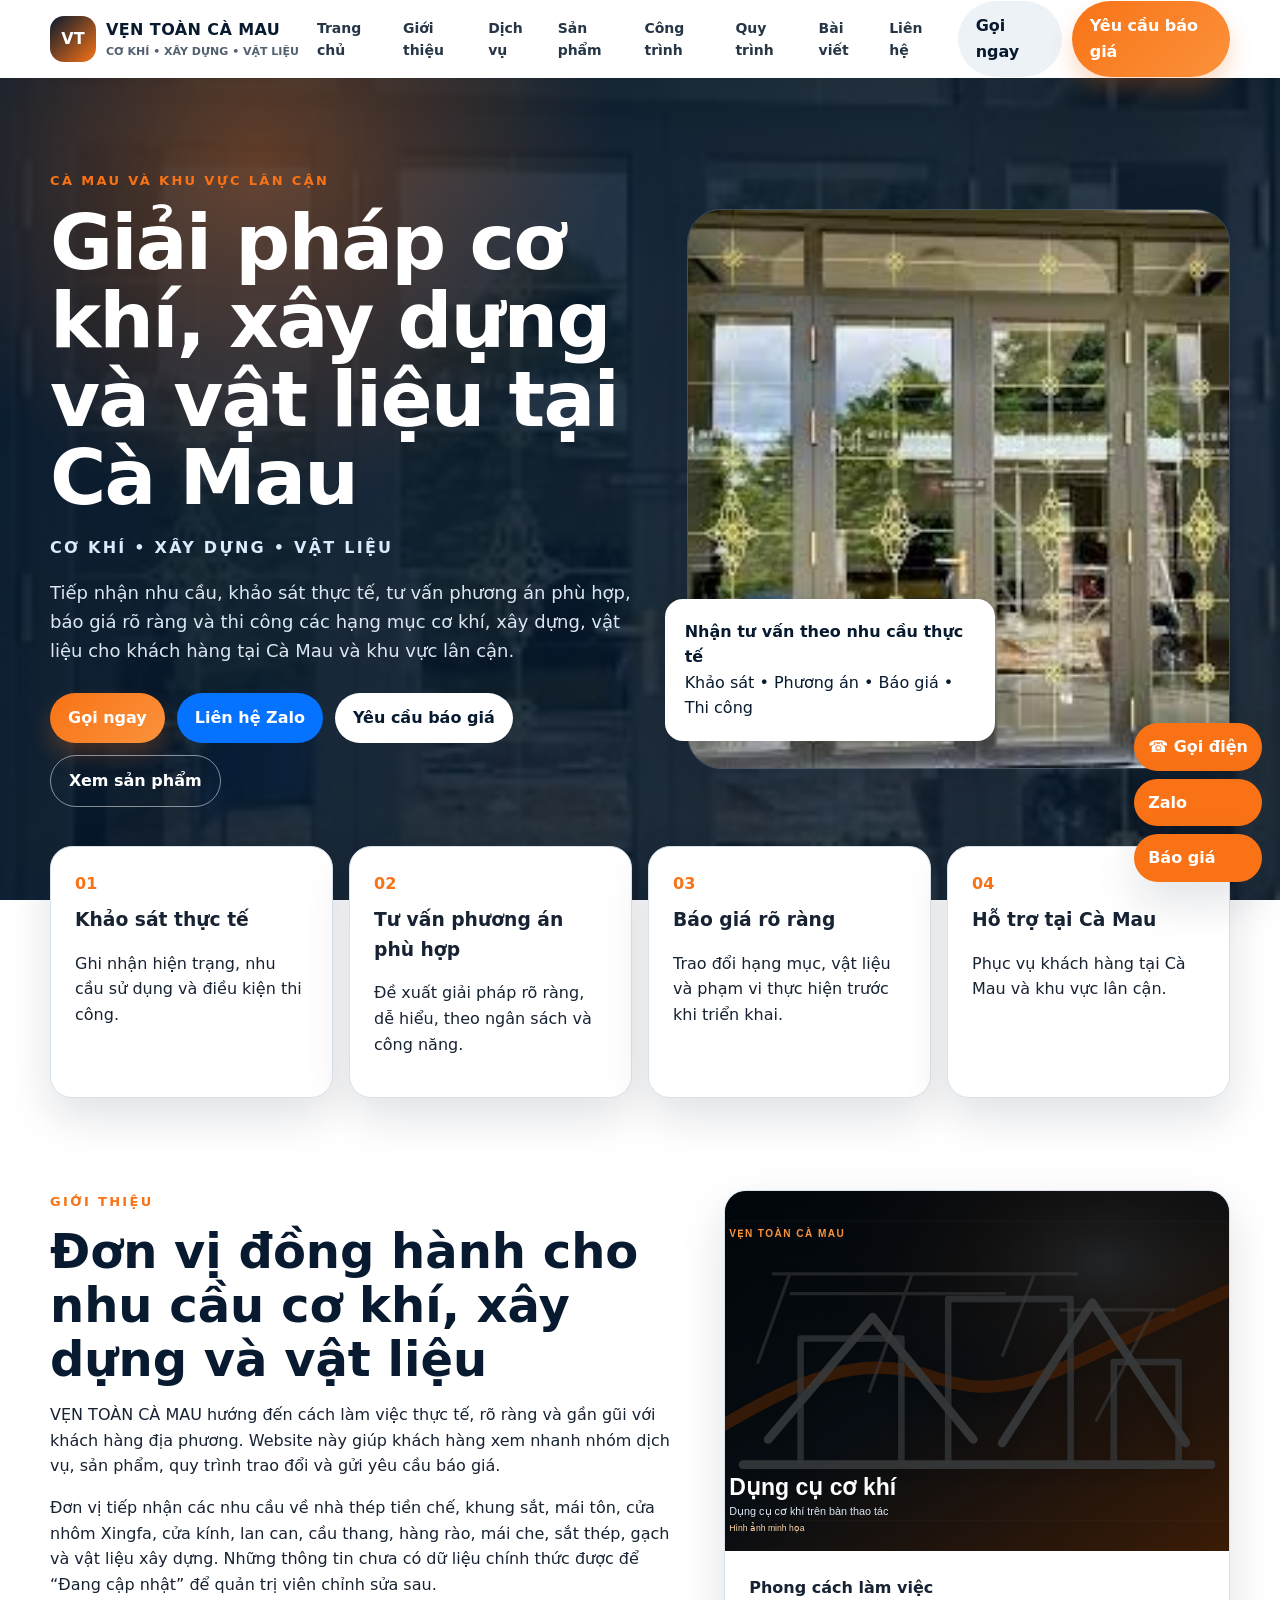
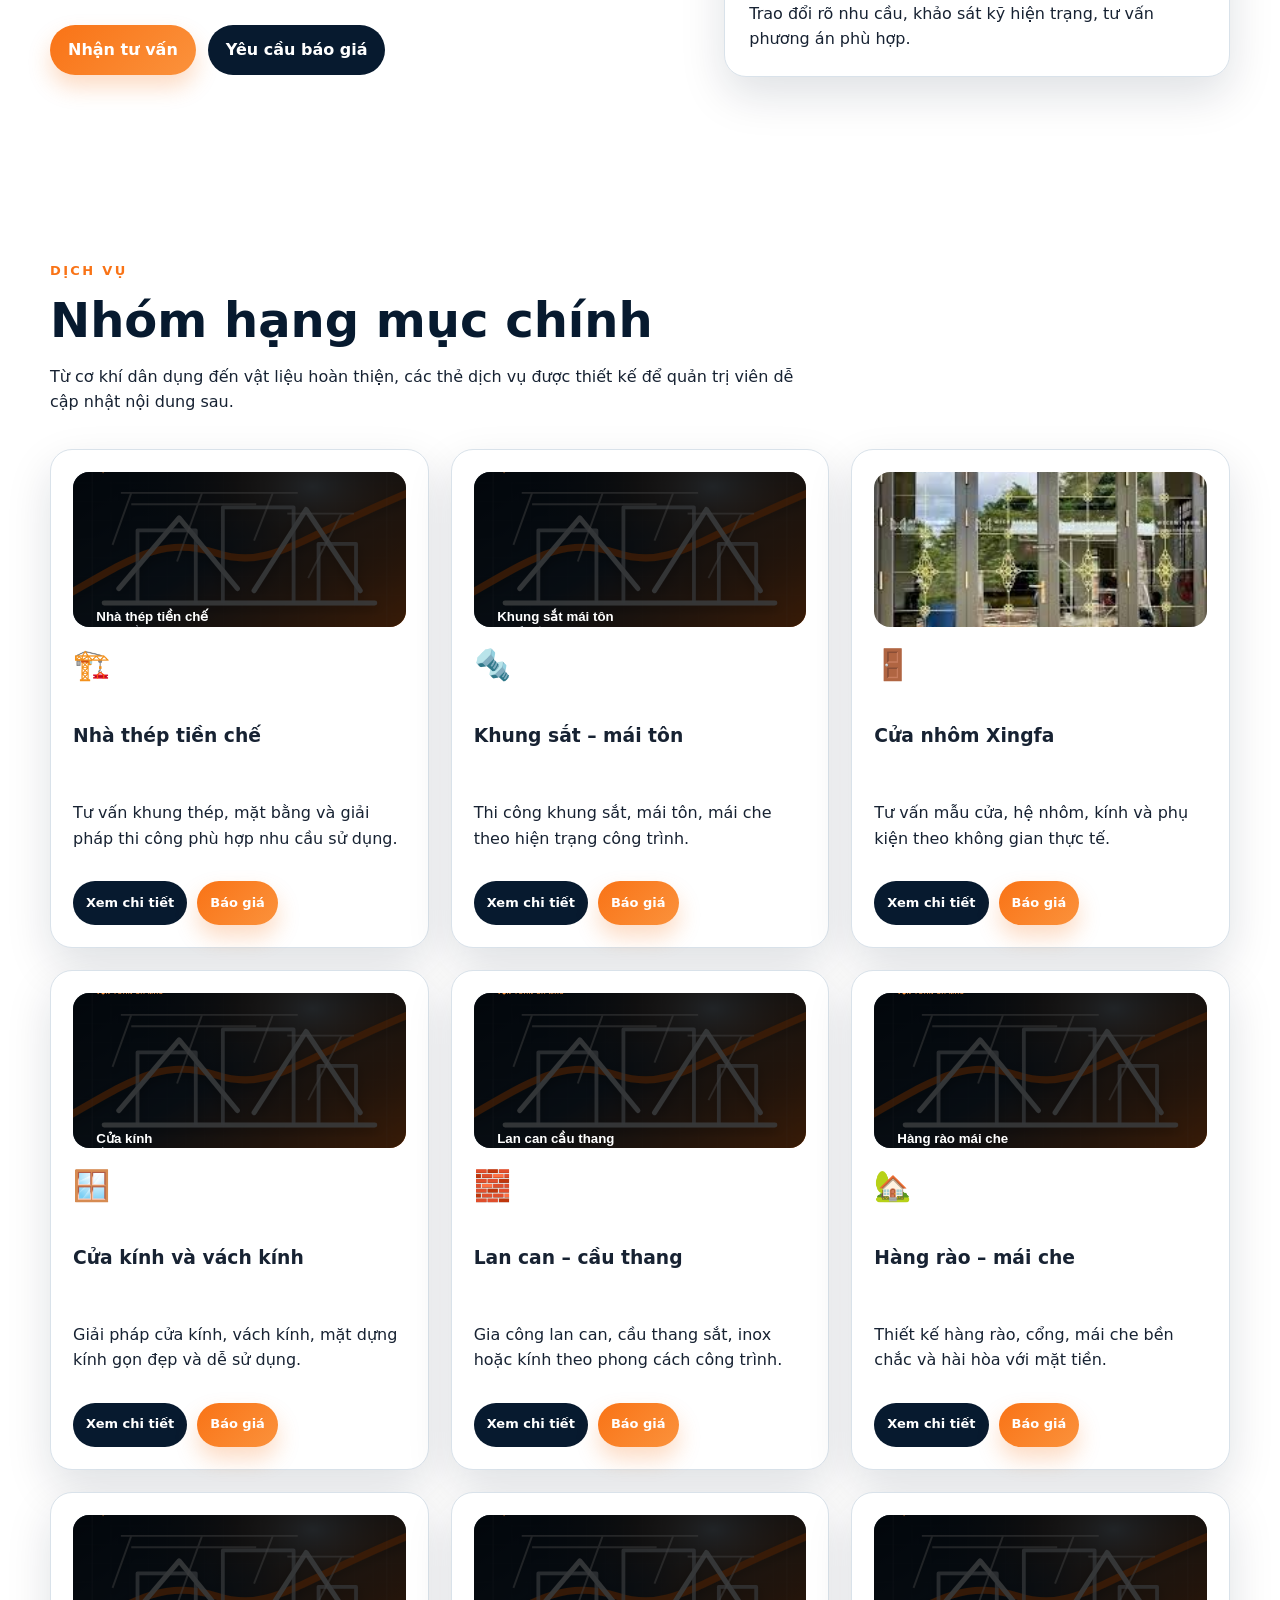
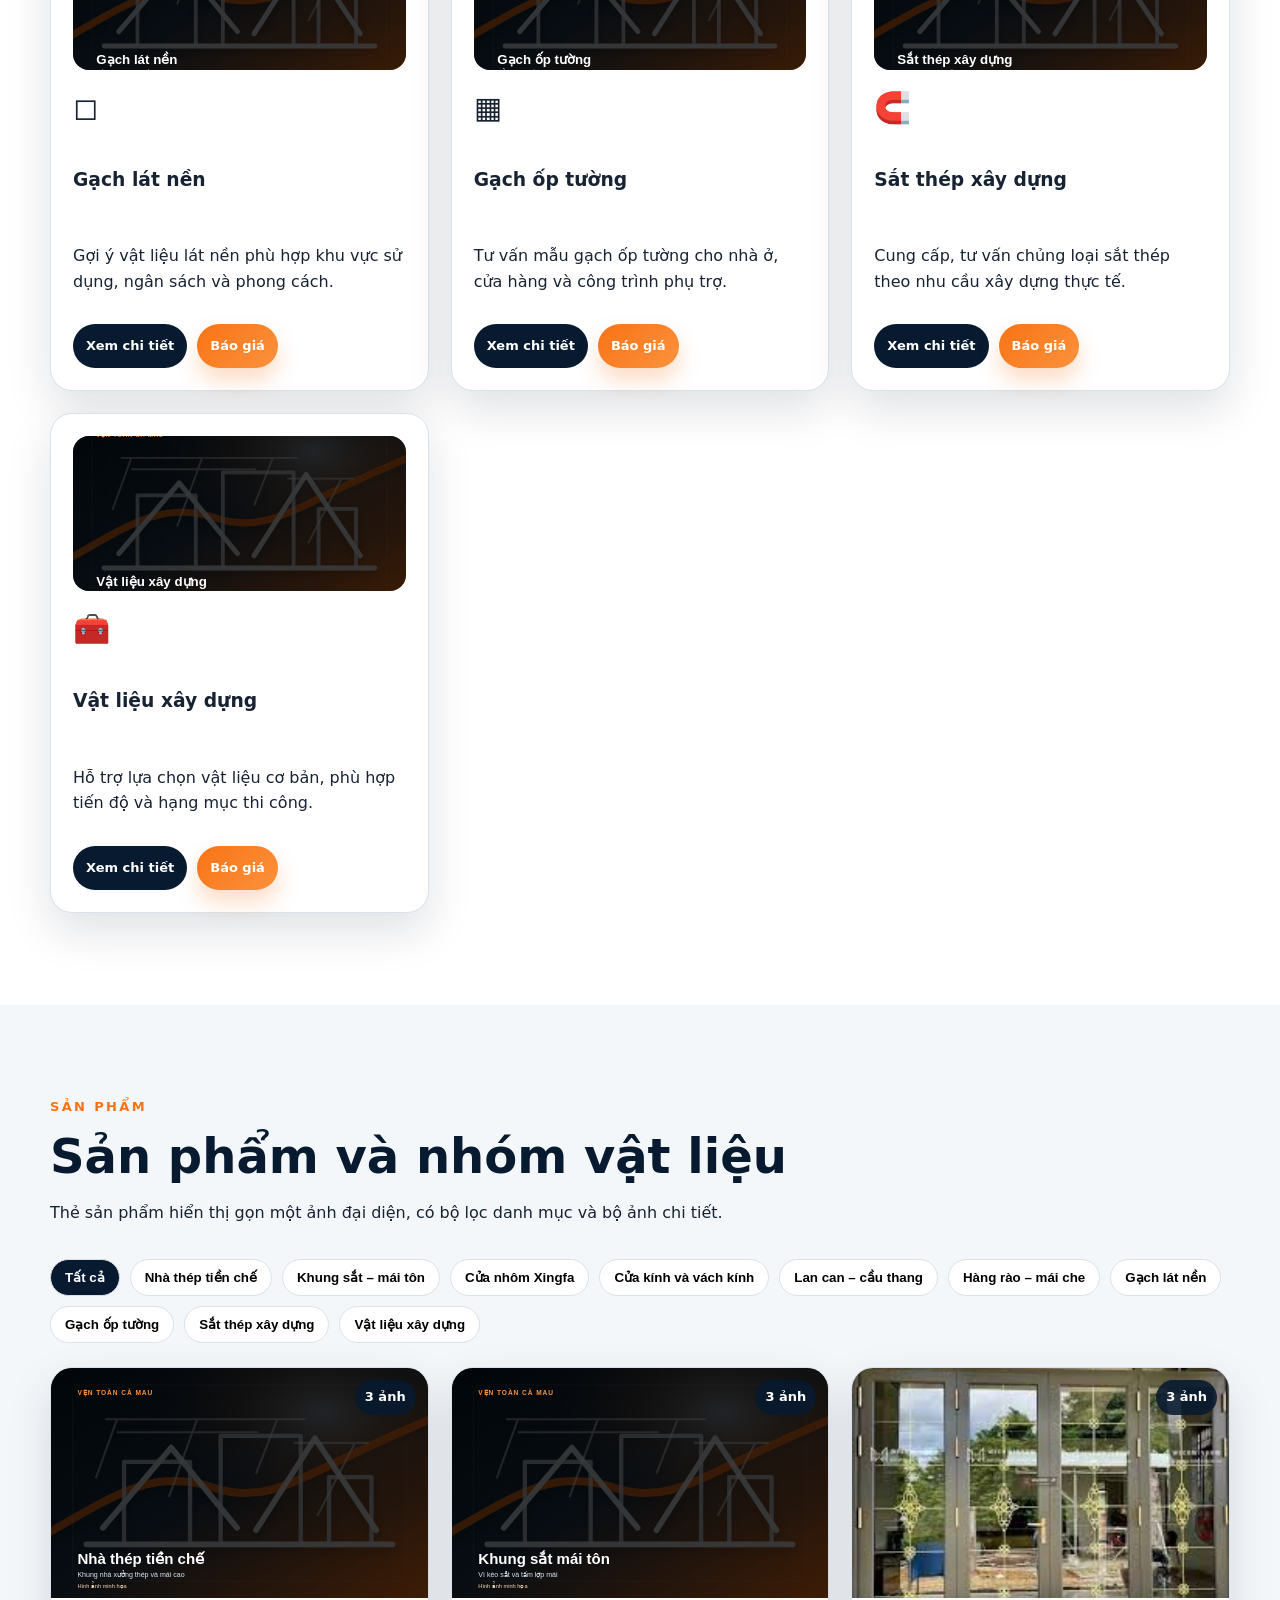
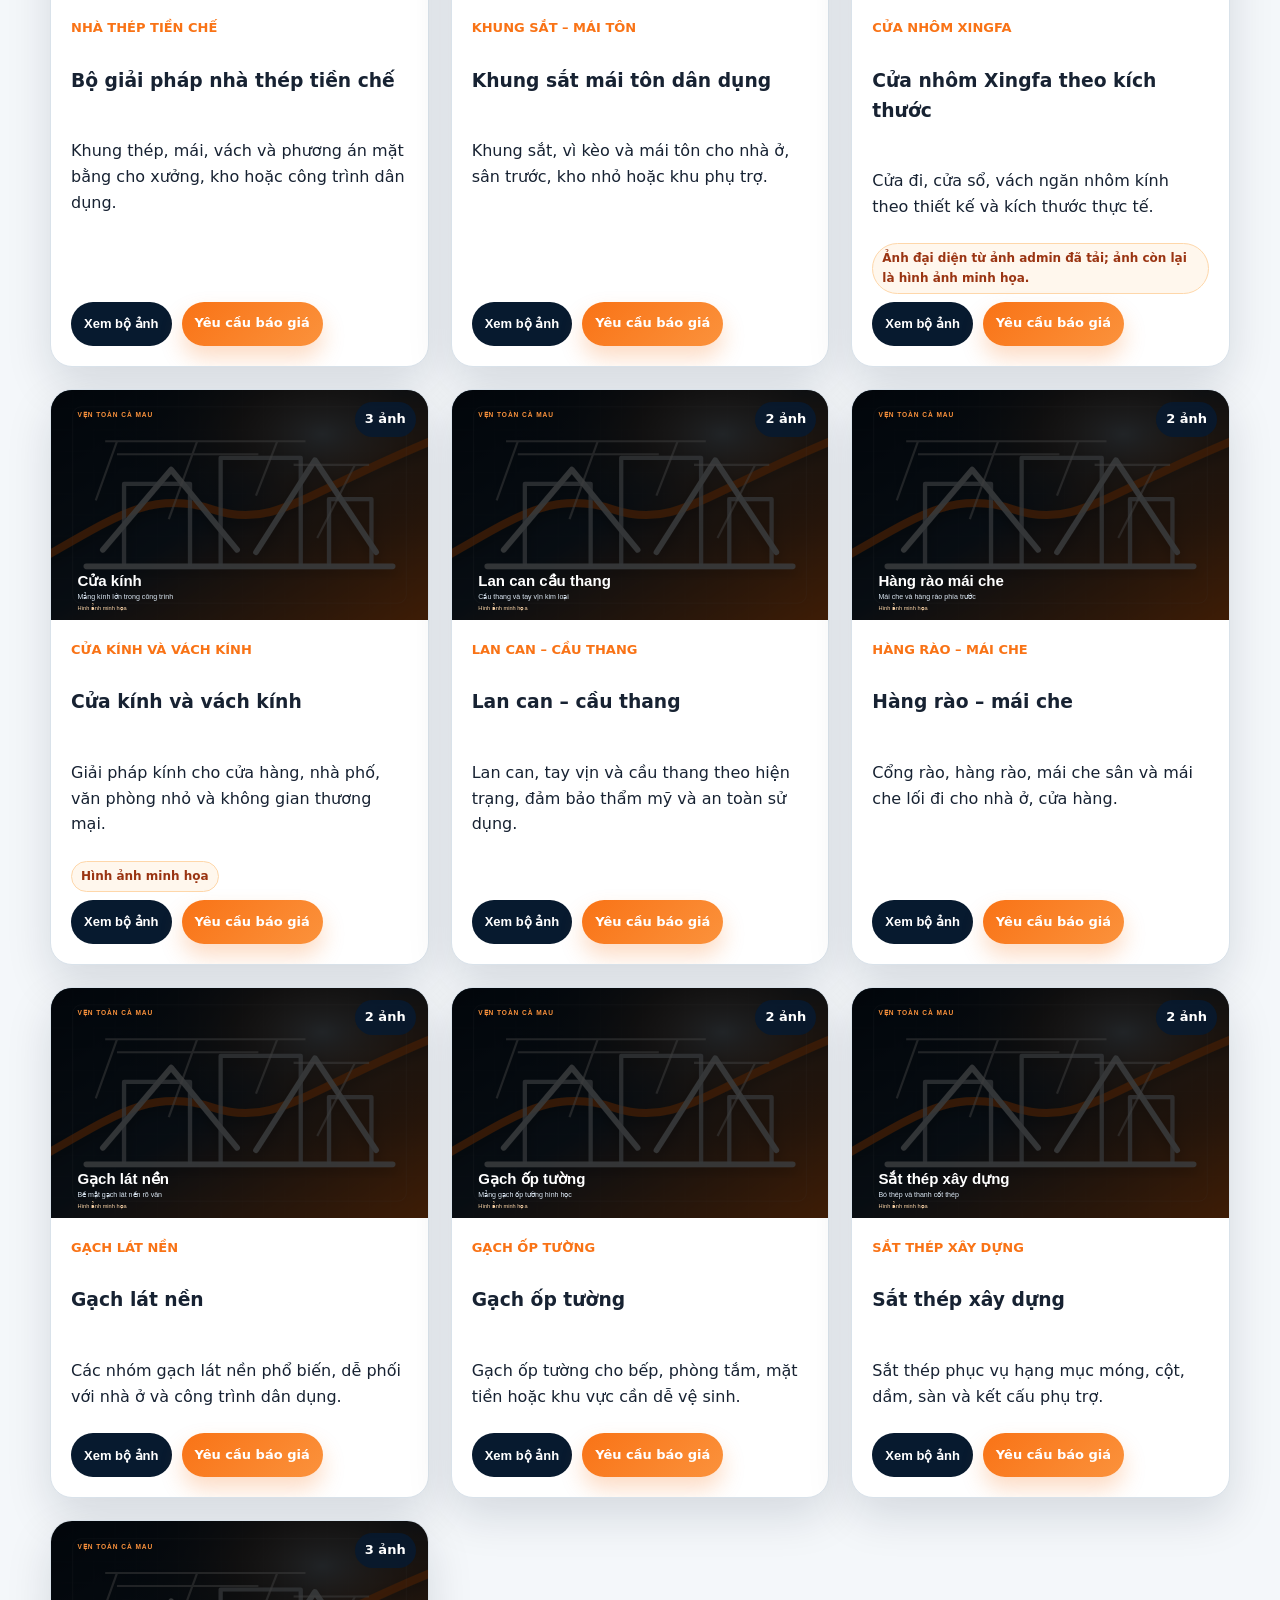
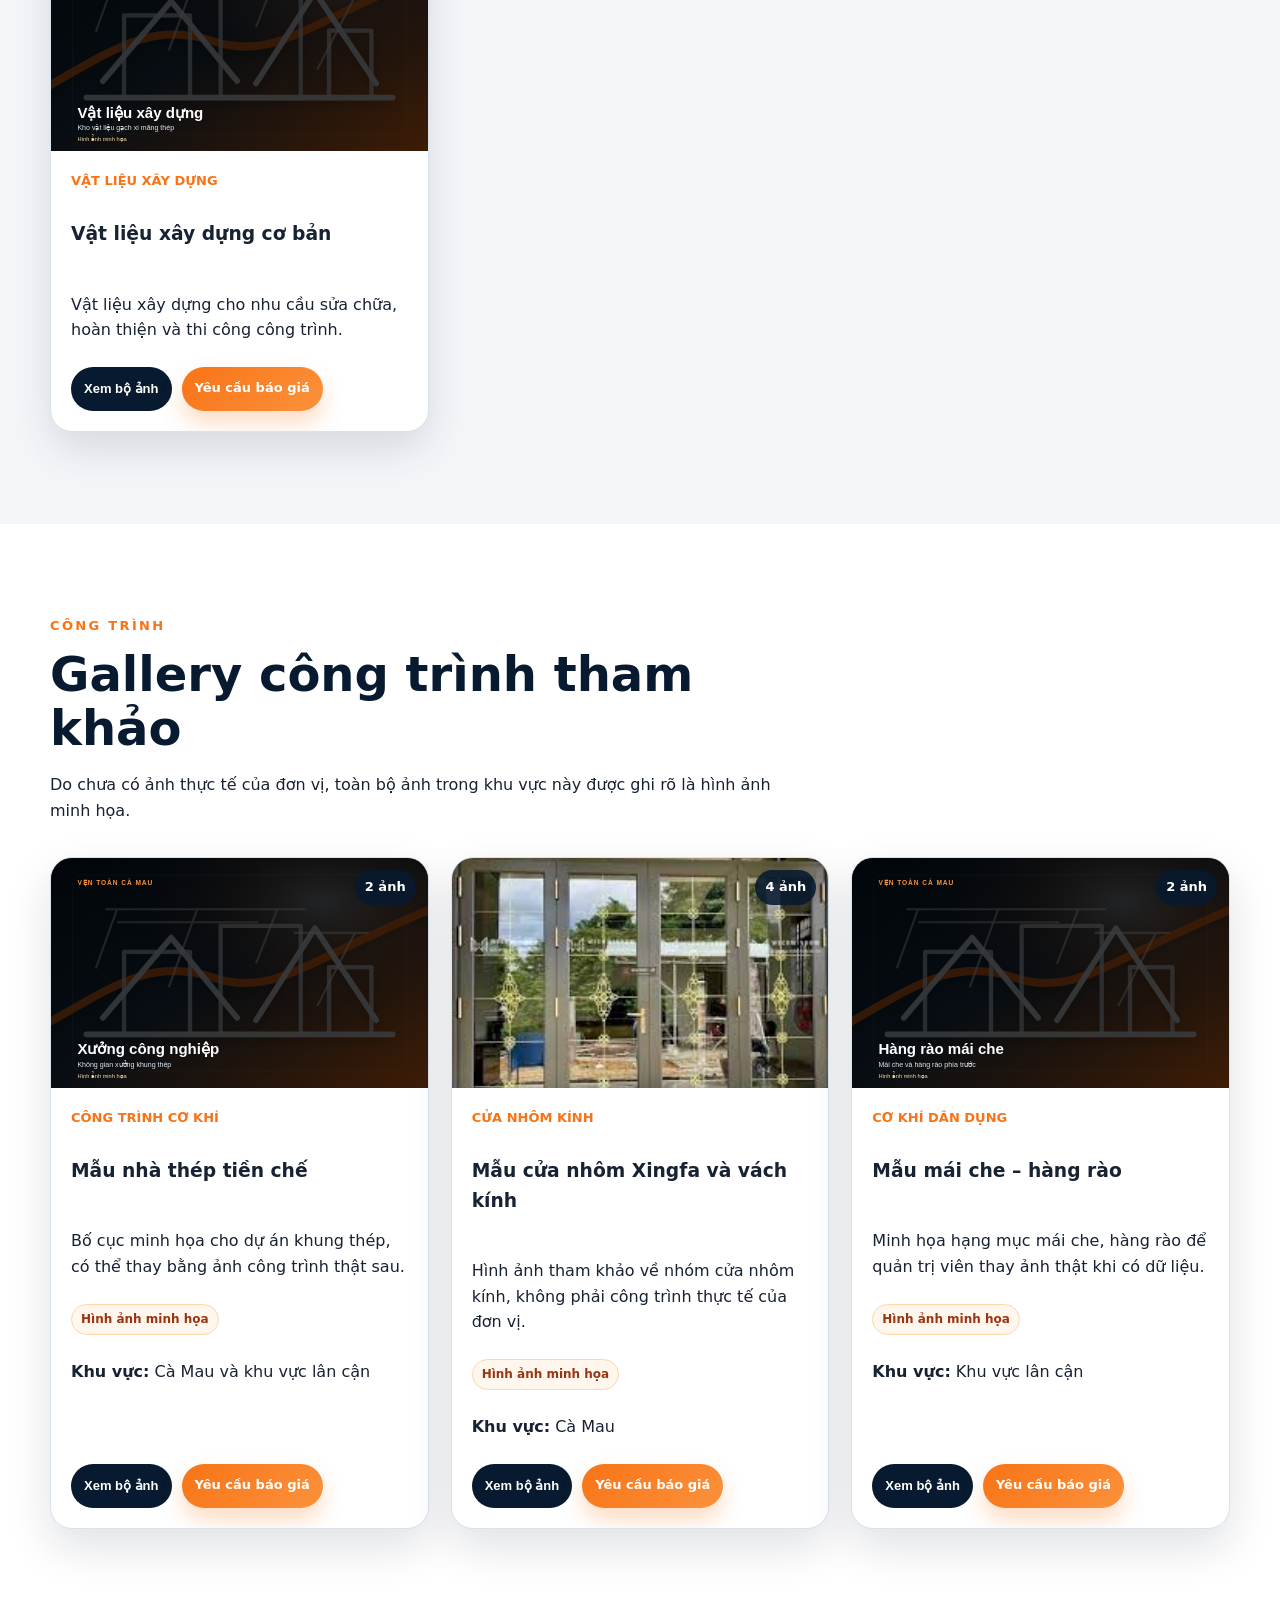
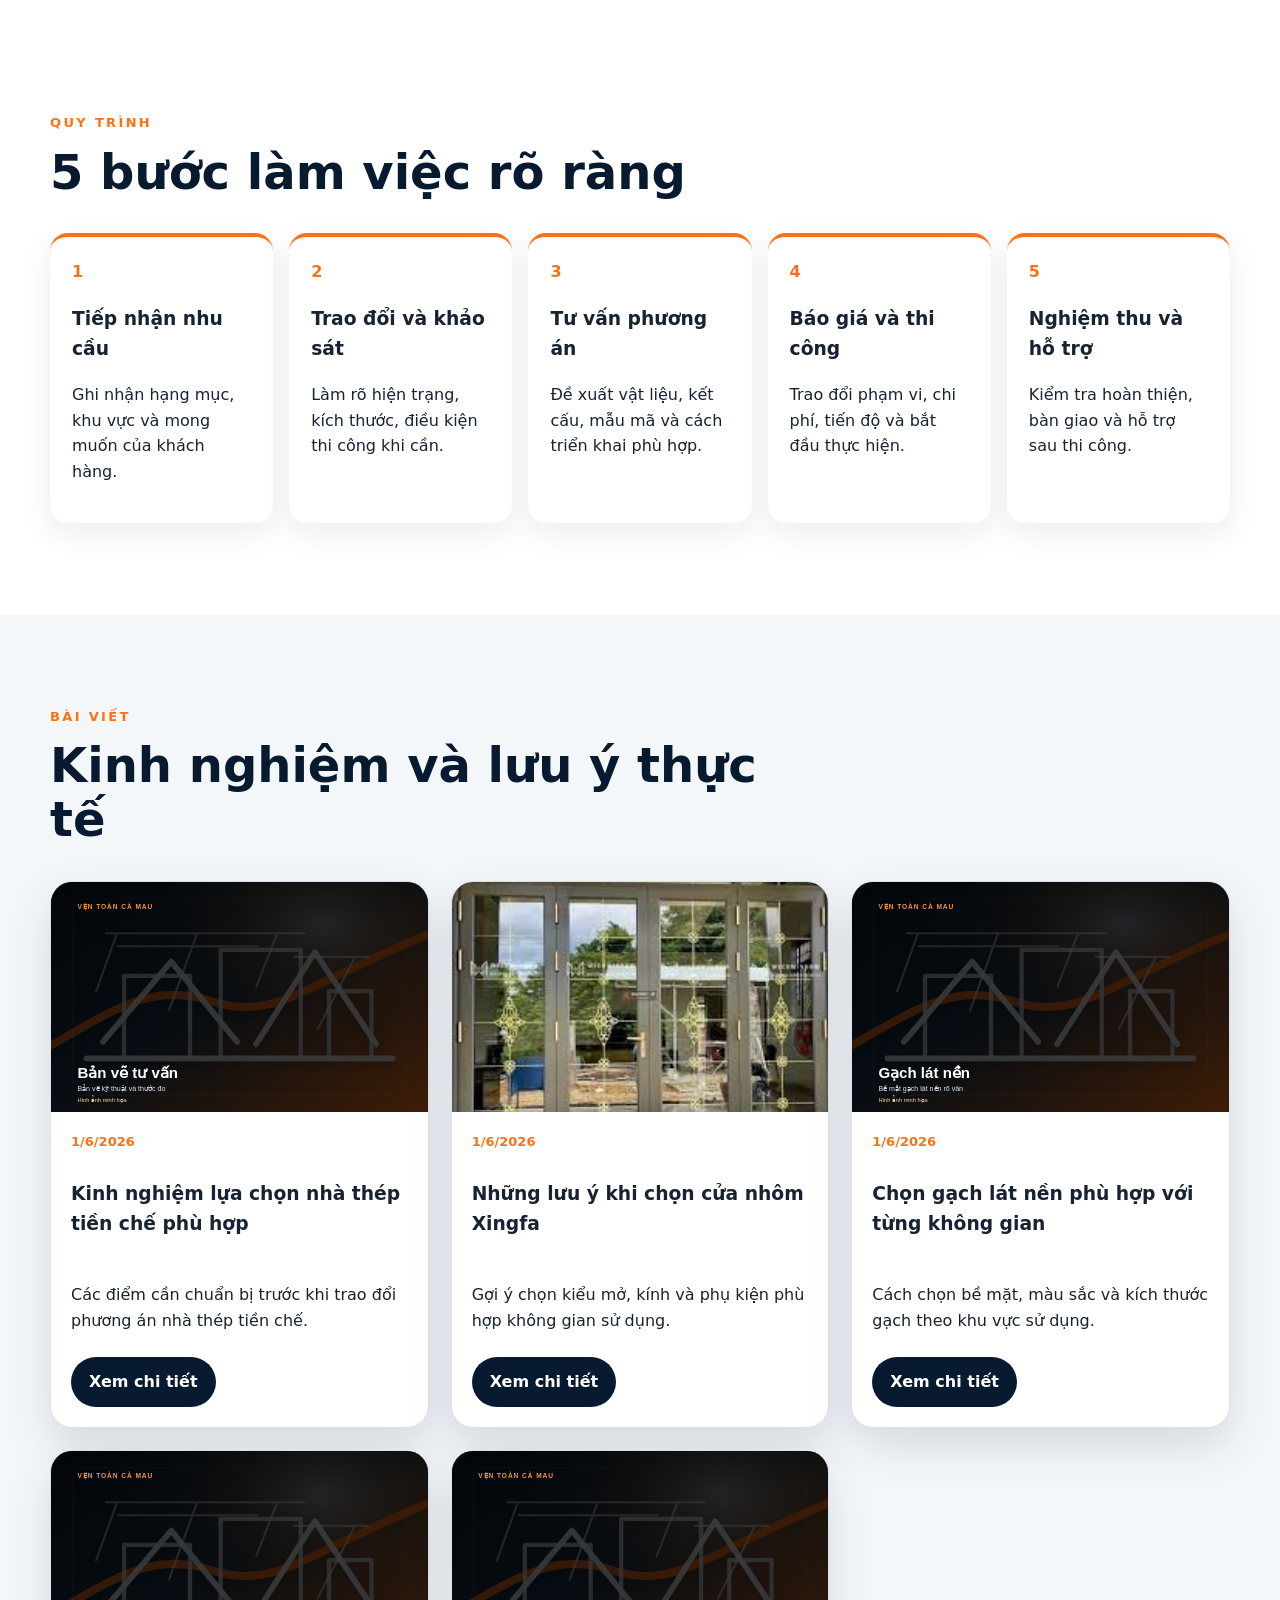
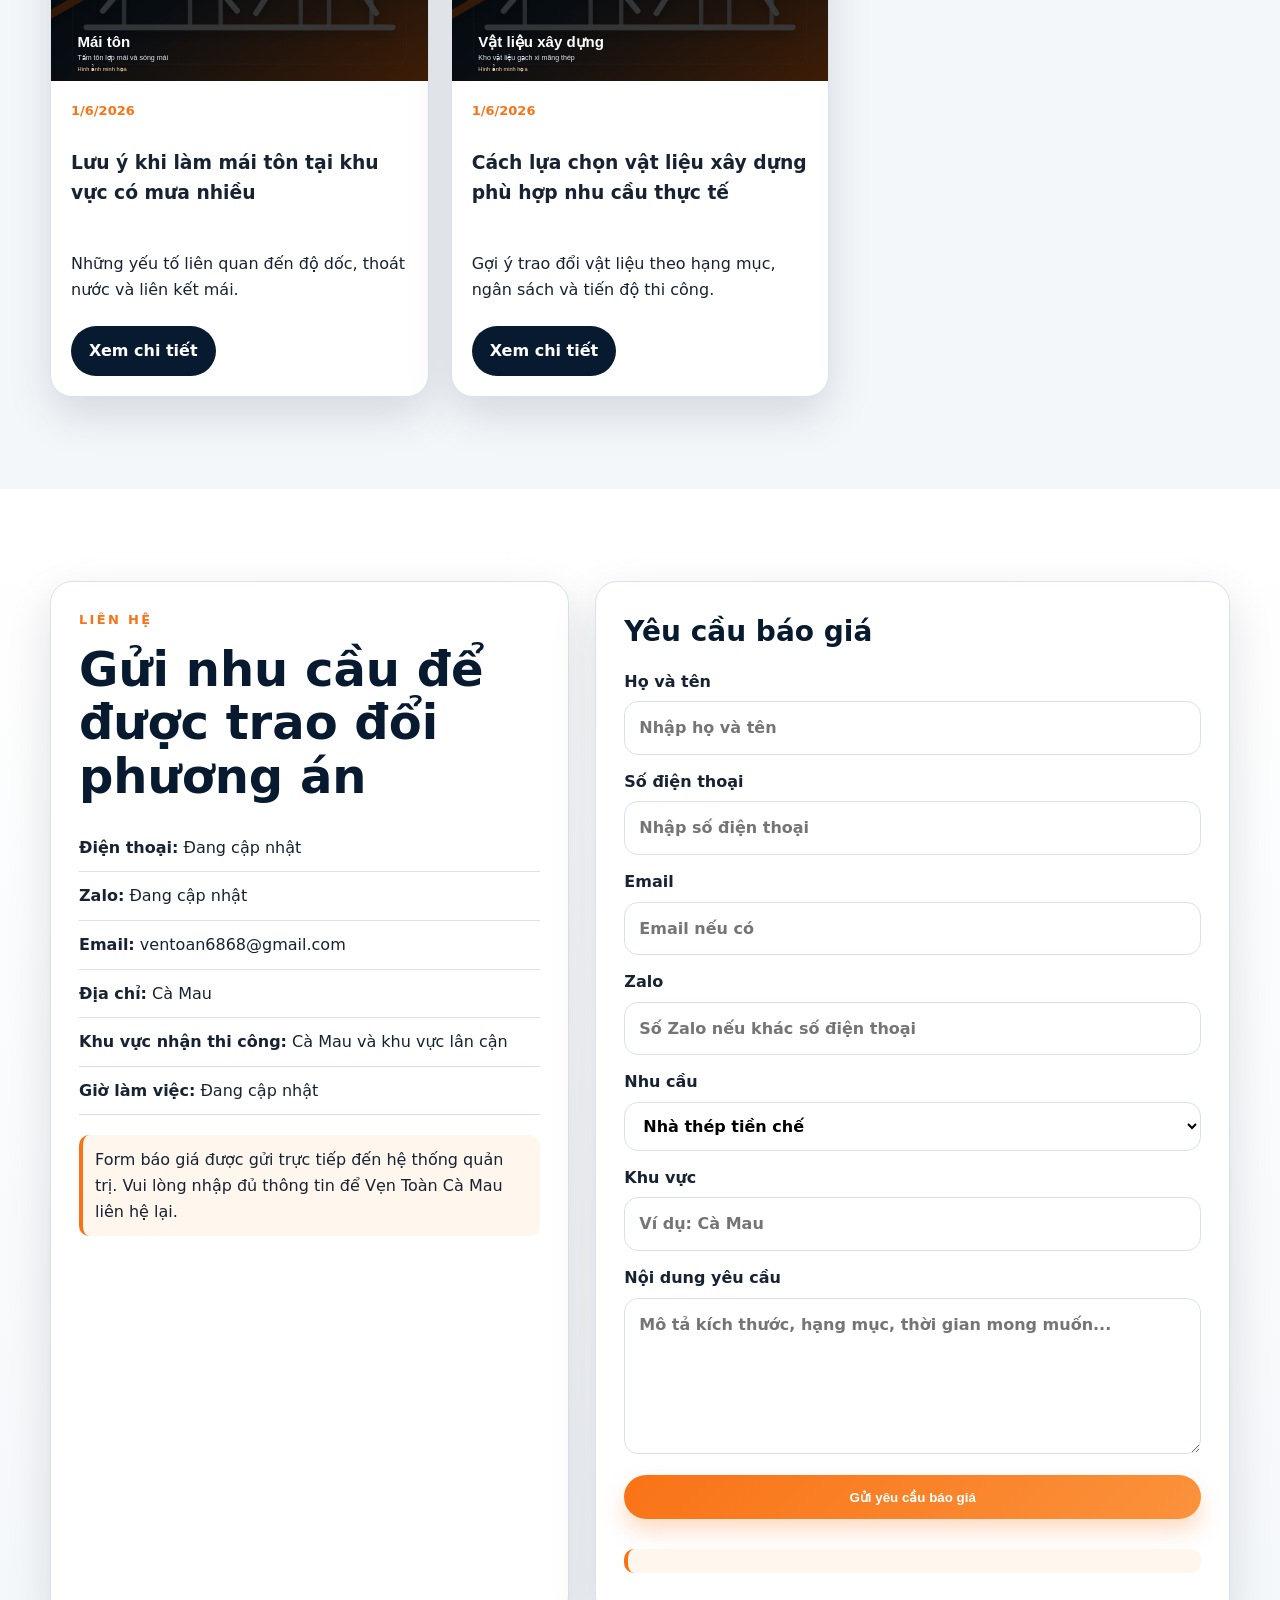
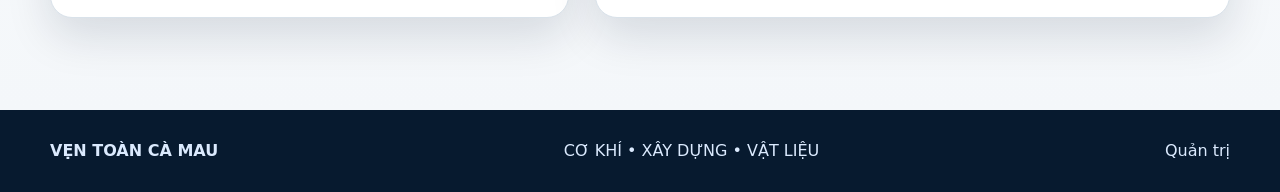
==== commit e3a376b1: "fix: use existing repository image for seed preset" ====
--- a/index.html
+++ b/index.html
@@ -58,7 +58,7 @@
     <section class="section" id="projects"><div class="container"><div class="section-head"><p class="eyebrow">Công trình</p><h2>Gallery công trình tham khảo</h2><p>Do chưa có ảnh thực tế của đơn vị, toàn bộ ảnh trong khu vực này được ghi rõ là hình ảnh minh họa.</p></div><div class="project-grid" data-projects></div></div></section>
     <section class="section process" id="process"><div class="container"><div class="section-head"><p class="eyebrow">Quy trình</p><h2>5 bước làm việc rõ ràng</h2></div><div class="timeline"><article><span>1</span><h3>Tiếp nhận nhu cầu</h3><p>Ghi nhận hạng mục, khu vực và mong muốn của khách hàng.</p></article><article><span>2</span><h3>Trao đổi và khảo sát</h3><p>Làm rõ hiện trạng, kích thước, điều kiện thi công khi cần.</p></article><article><span>3</span><h3>Tư vấn phương án</h3><p>Đề xuất vật liệu, kết cấu, mẫu mã và cách triển khai phù hợp.</p></article><article><span>4</span><h3>Báo giá và thi công</h3><p>Trao đổi phạm vi, chi phí, tiến độ và bắt đầu thực hiện.</p></article><article><span>5</span><h3>Nghiệm thu và hỗ trợ</h3><p>Kiểm tra hoàn thiện, bàn giao và hỗ trợ sau thi công.</p></article></div></div></section>
     <section class="section muted" id="posts"><div class="container"><div class="section-head"><p class="eyebrow">Bài viết</p><h2>Kinh nghiệm và lưu ý thực tế</h2></div><div class="post-grid" data-posts></div></div></section>
-    <section class="section contact" id="contact"><div class="container contact-grid"><div class="contact-info"><p class="eyebrow">Liên hệ</p><h2>Gửi nhu cầu để được trao đổi phương án</h2><ul><li><b>Điện thoại:</b> <span data-contact-phone>Đang cập nhật</span></li><li><b>Zalo:</b> <span data-contact-zalo>Đang cập nhật</span></li><li><b>Email:</b> <a data-contact-email href="mailto:ventoan6868@gmail.com">ventoan6868@gmail.com</a></li><li><b>Địa chỉ:</b> <span data-contact-address>Cà Mau</span></li><li><b>Khu vực nhận thi công:</b> <span data-contact-area>Cà Mau và khu vực lân cận</span></li><li><b>Giờ làm việc:</b> <span data-contact-hours>Đang cập nhật</span></li></ul><p class="notice">Form báo giá được gửi trực tiếp đến hệ thống quản trị. Vui lòng nhập đủ thông tin để Vẹn Toàn Cà Mau liên hệ lại.</p></div><form class="quote-form" id="quote" aria-label="Form yêu cầu báo giá"><h3>Yêu cầu báo giá</h3><label>Họ và tên<input name="name" autocomplete="name" placeholder="Nhập họ và tên" required maxlength="120"></label><label>Số điện thoại<input name="phone" inputmode="tel" autocomplete="tel" placeholder="Nhập số điện thoại" required maxlength="40"></label><label>Email<input name="email" type="email" autocomplete="email" placeholder="Email nếu có" maxlength="160"></label><label>Zalo<input name="zalo" inputmode="tel" placeholder="Số Zalo nếu khác số điện thoại" maxlength="40"></label><label>Nhu cầu<select name="need" required><option>Nhà thép tiền chế</option><option>Khung sắt – mái tôn</option><option>Cửa nhôm Xingfa</option><option>Cửa kính</option><option>Lan can – cầu thang</option><option>Vật liệu xây dựng</option></select></label><label>Khu vực<input name="area" placeholder="Ví dụ: Cà Mau" required maxlength="160"></label><label>Nội dung yêu cầu<textarea name="message" rows="5" placeholder="Mô tả kích thước, hạng mục, thời gian mong muốn..." maxlength="2000"></textarea></label><button class="btn btn-primary" type="submit">Gửi yêu cầu báo giá</button><p class="form-note" role="status"></p></form></div></section>
+    <section class="section contact" id="contact"><div class="container contact-grid"><div class="contact-info"><p class="eyebrow">Liên hệ</p><h2>Gửi nhu cầu để được trao đổi phương án</h2><ul><li><b>Điện thoại:</b> <span data-contact-phone>Đang cập nhật</span></li><li><b>Zalo:</b> <span data-contact-zalo>Đang cập nhật</span></li><li><b>Email:</b> <a data-contact-email href="mailto:ventoan6868@gmail.com">ventoan6868@gmail.com</a></li><li><b>Địa chỉ:</b> <span data-contact-address>Cà Mau</span></li><li><b>Khu vực nhận thi công:</b> <span data-contact-area>Cà Mau và khu vực lân cận</span></li><li><b>Giờ làm việc:</b> <span data-contact-hours>Đang cập nhật</span></li></ul><p class="notice">Form báo giá được gửi trực tiếp đến hệ thống quản trị. Vui lòng nhập đủ thông tin để Vẹn Toàn Cà Mau liên hệ lại.</p></div><form class="quote-form" id="quote" aria-label="Form yêu cầu báo giá"><h3>Yêu cầu báo giá</h3><label>Họ và tên<input name="name" autocomplete="name" placeholder="Nhập họ và tên" required maxlength="120"></label><label>Số điện thoại<input name="phone" inputmode="tel" autocomplete="tel" placeholder="Nhập số điện thoại" required maxlength="40"></label><label>Email<input name="email" type="email" autocomplete="email" placeholder="Email nếu có" maxlength="160"></label><label>Zalo<input name="zalo" inputmode="tel" placeholder="Số Zalo nếu khác số điện thoại" maxlength="40"></label><label>Nhu cầu<select name="need" required><option>Nhà thép tiền chế</option><option>Khung sắt – mái tôn</option><option>Cửa nhôm Xingfa</option><option>Cửa kính và vách kính</option><option>Lan can – cầu thang</option><option>Vật liệu xây dựng</option></select></label><label>Khu vực<input name="area" placeholder="Ví dụ: Cà Mau" required maxlength="160"></label><label>Nội dung yêu cầu<textarea name="message" rows="5" placeholder="Mô tả kích thước, hạng mục, thời gian mong muốn..." maxlength="2000"></textarea></label><button class="btn btn-primary" type="submit">Gửi yêu cầu báo giá</button><p class="form-note" role="status"></p></form></div></section>
   </main>
 
   <div class="floating-actions" aria-label="Nút liên hệ nhanh"><a href="#contact">☎ Gọi điện</a><a href="#contact">Zalo</a><a href="#quote">Báo giá</a></div>
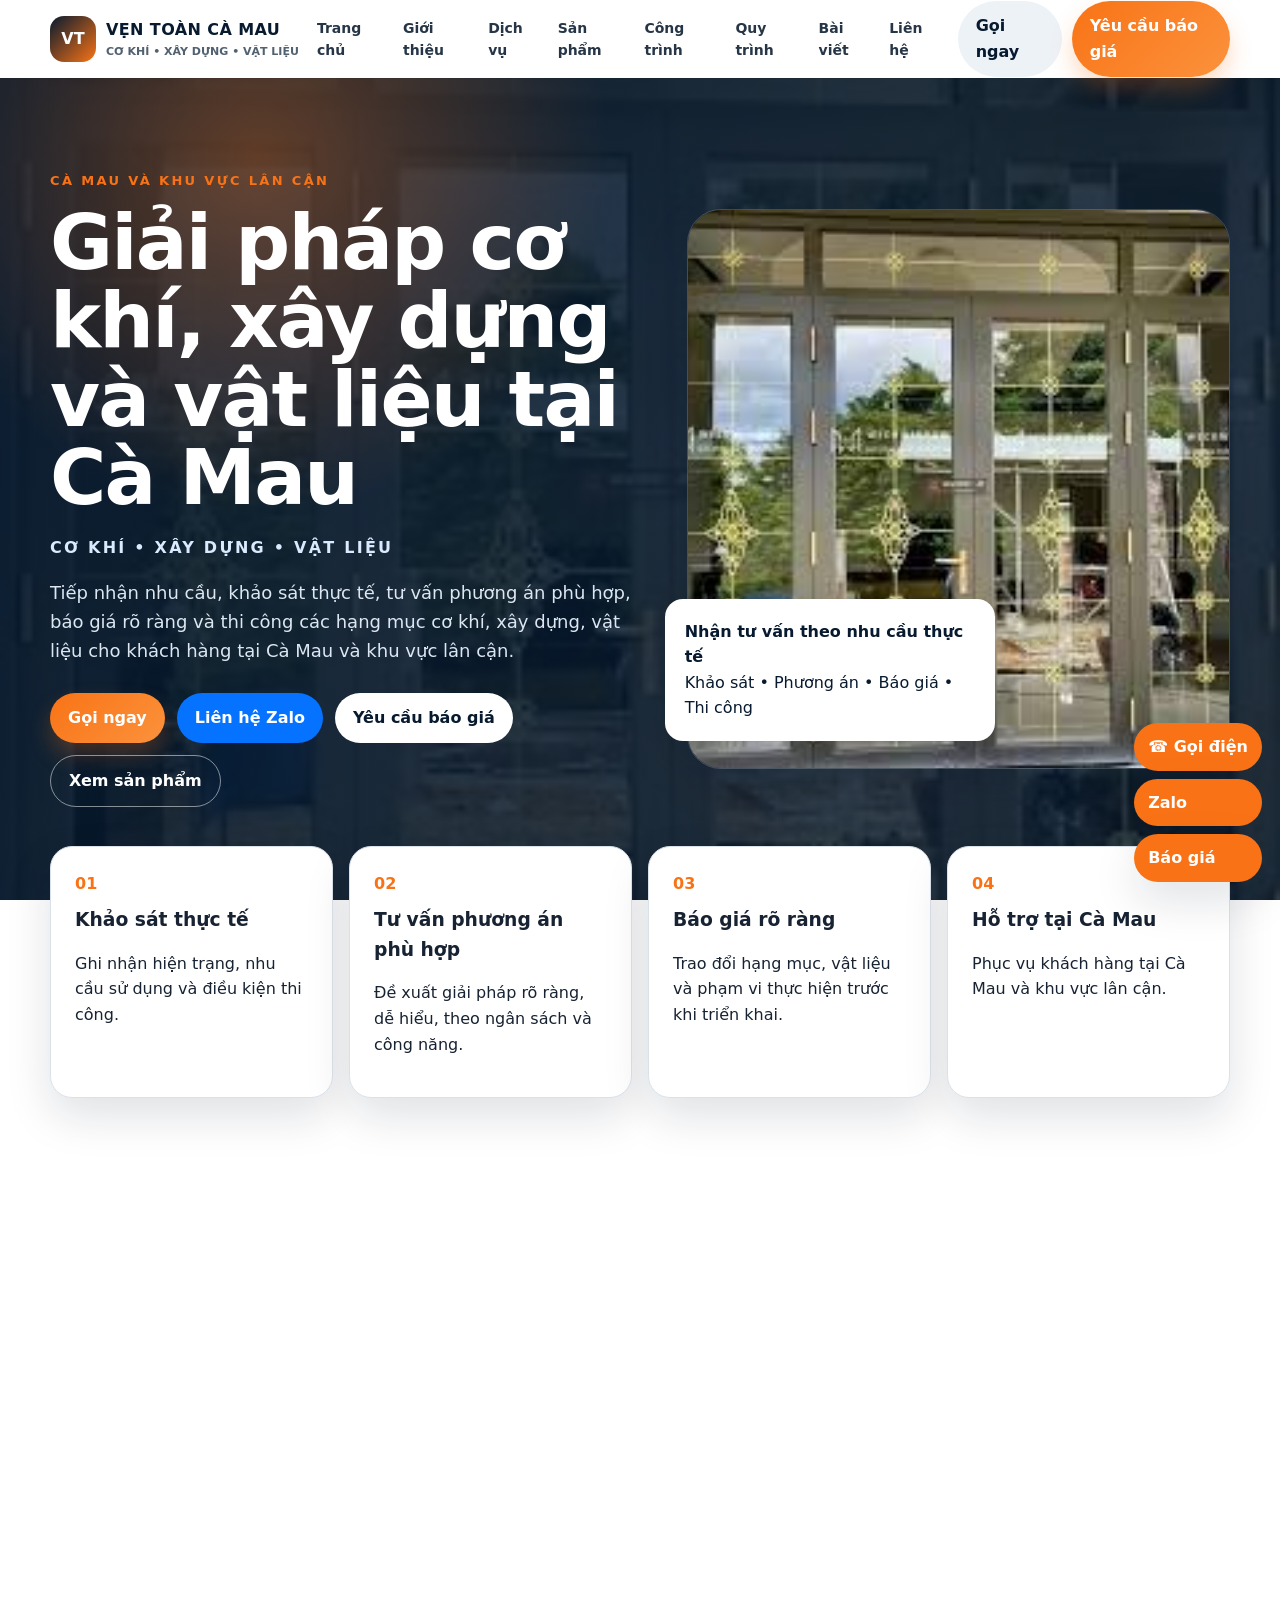
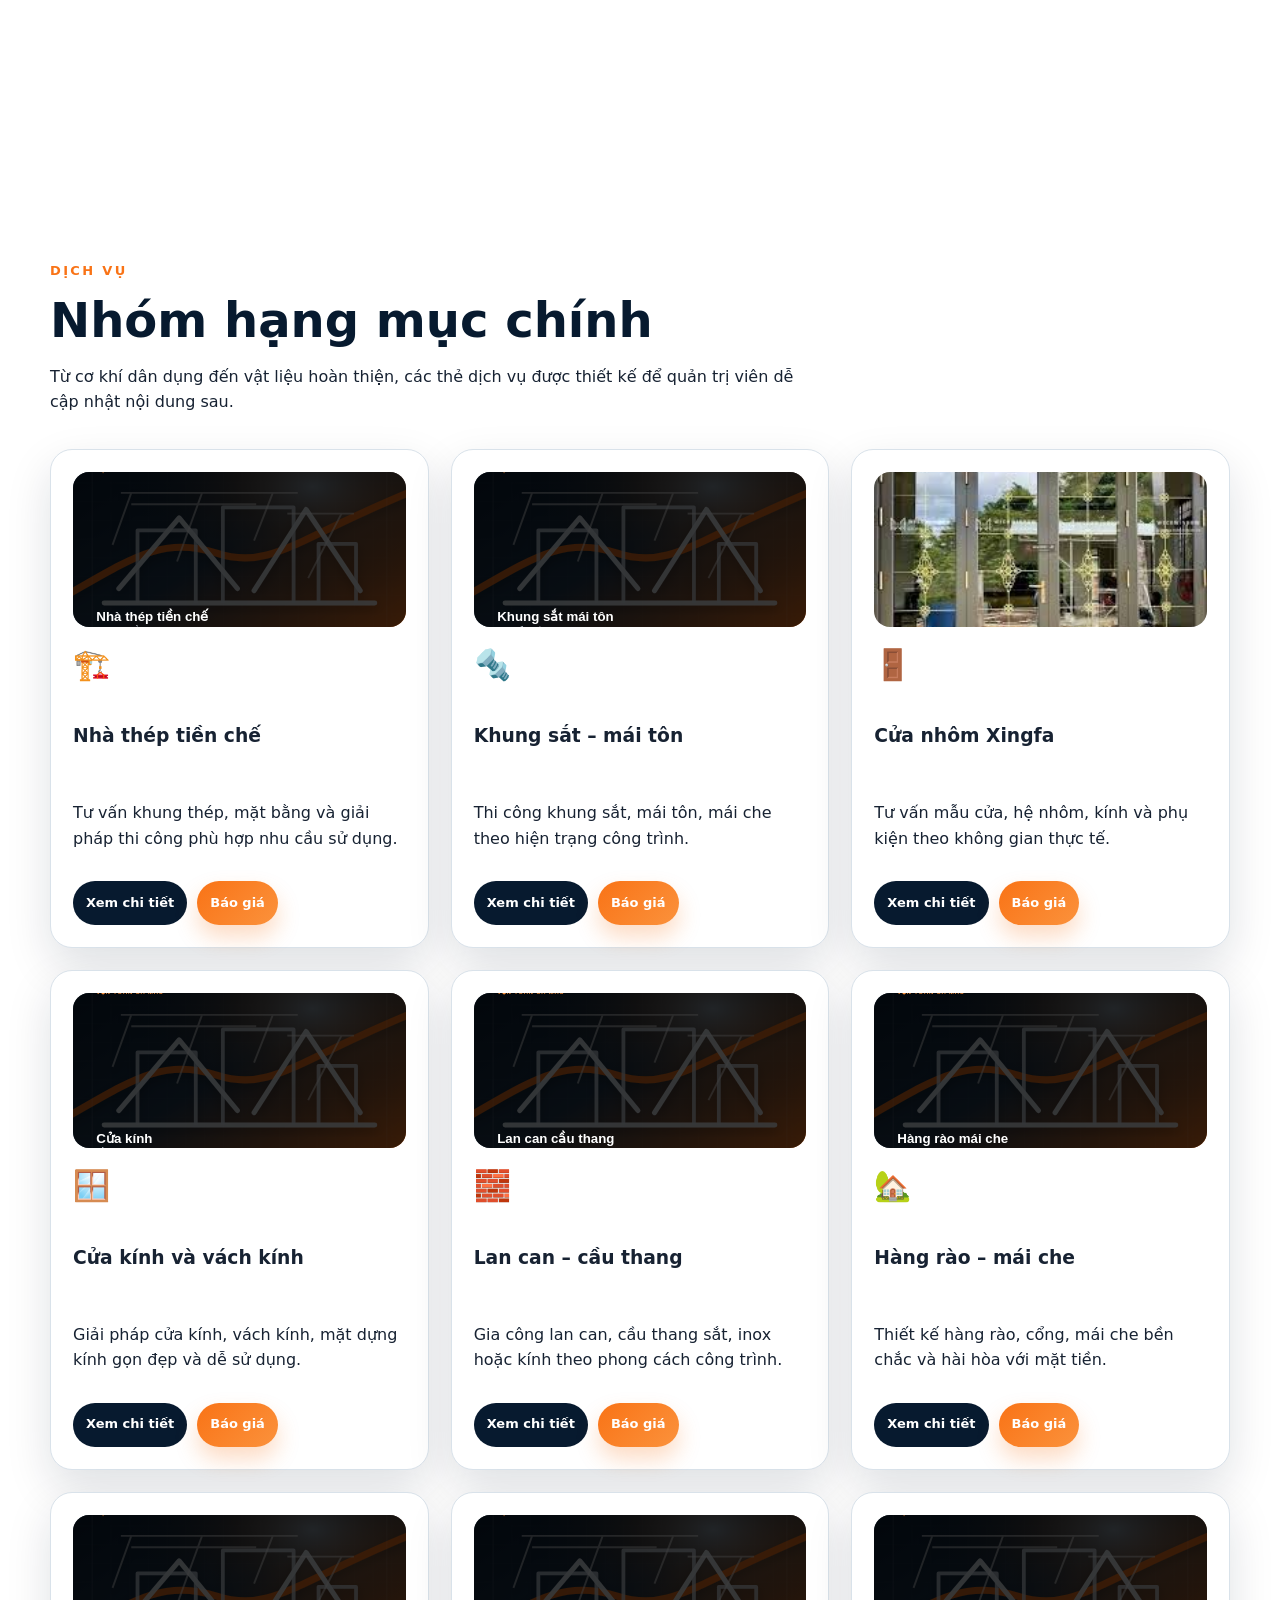
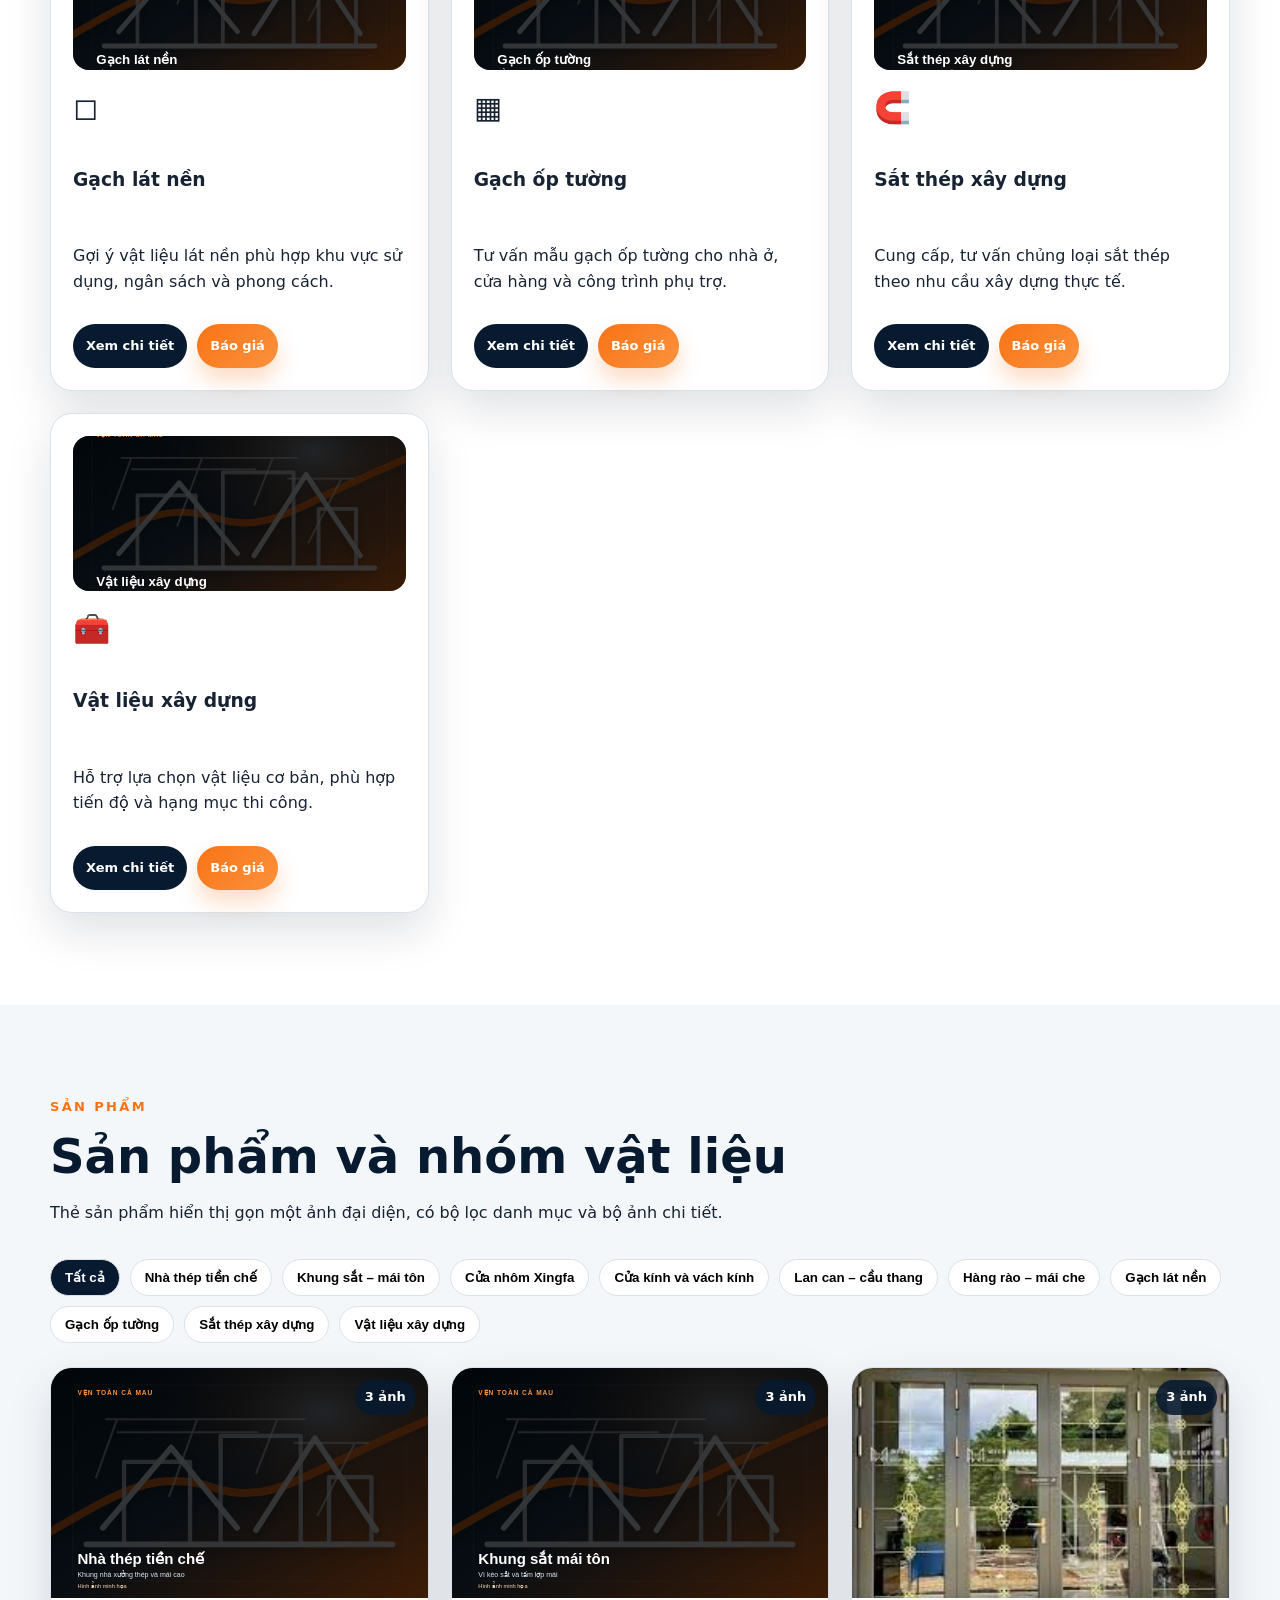
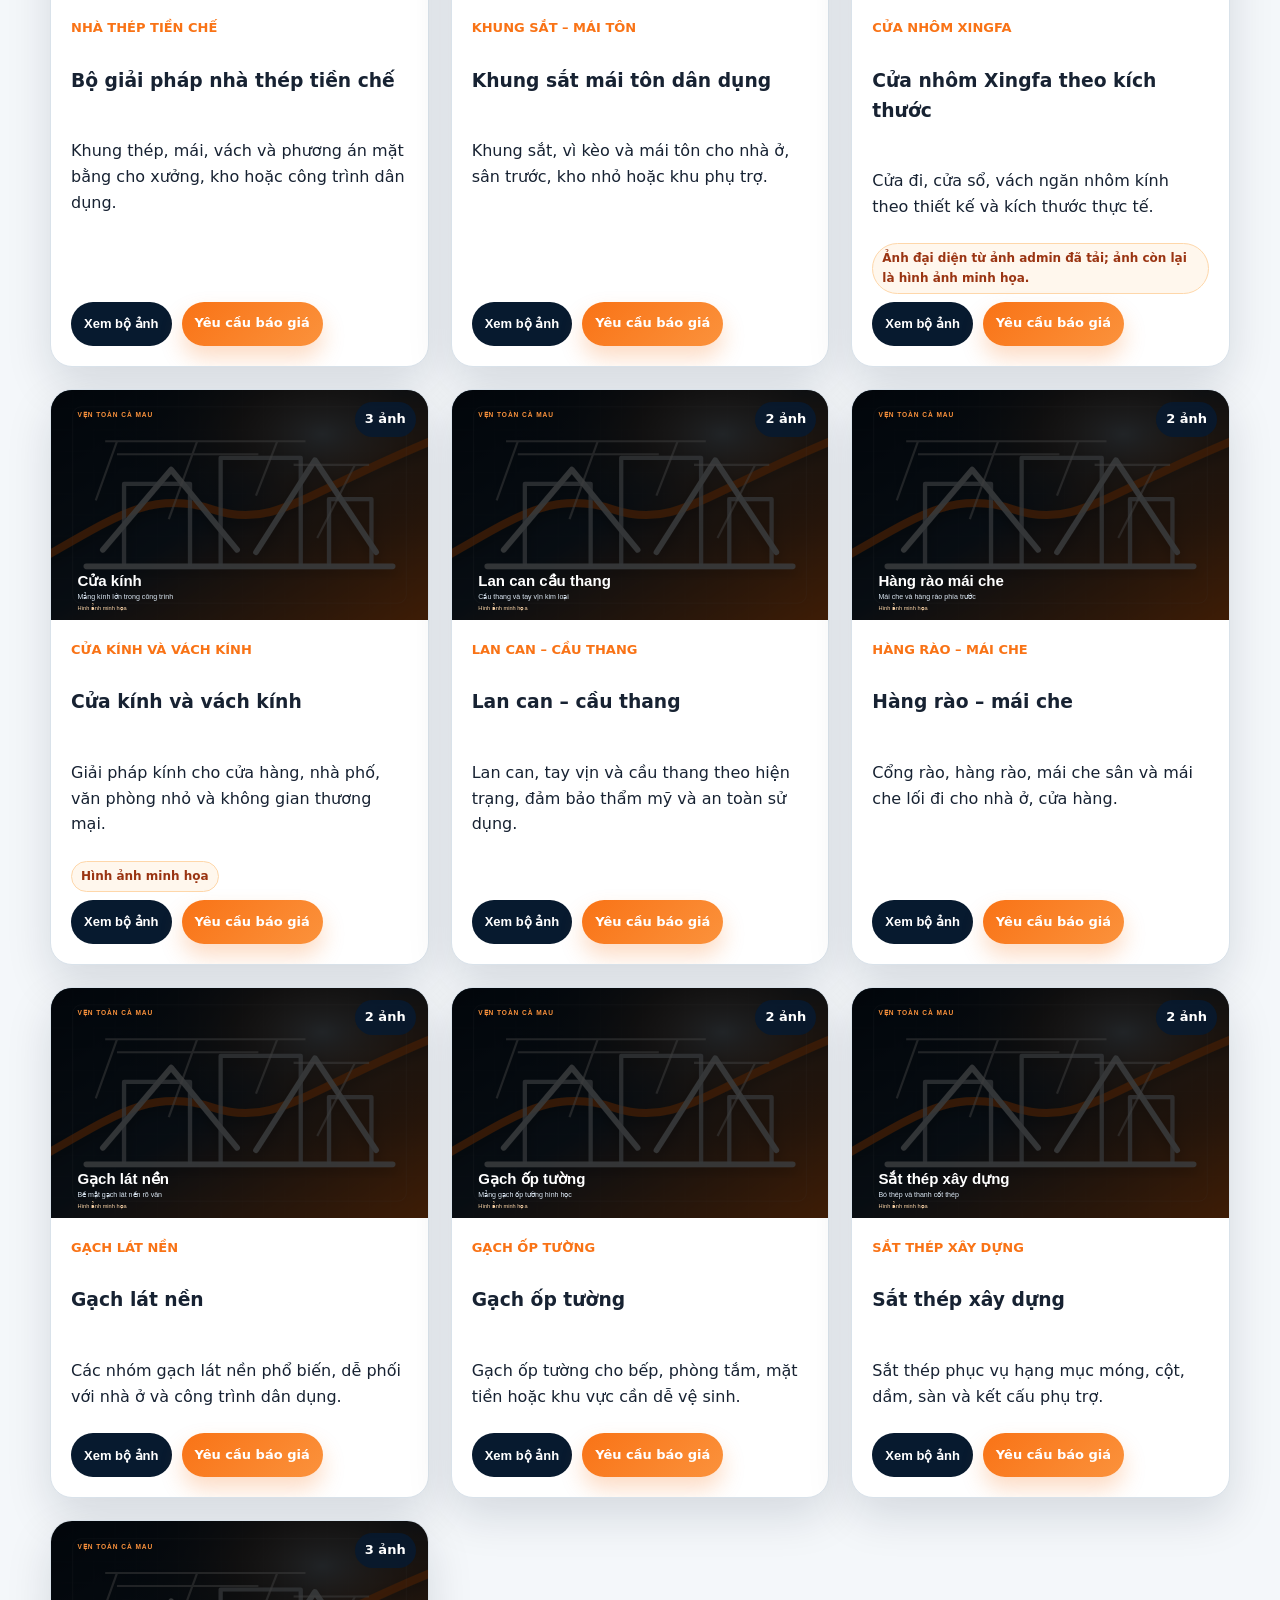
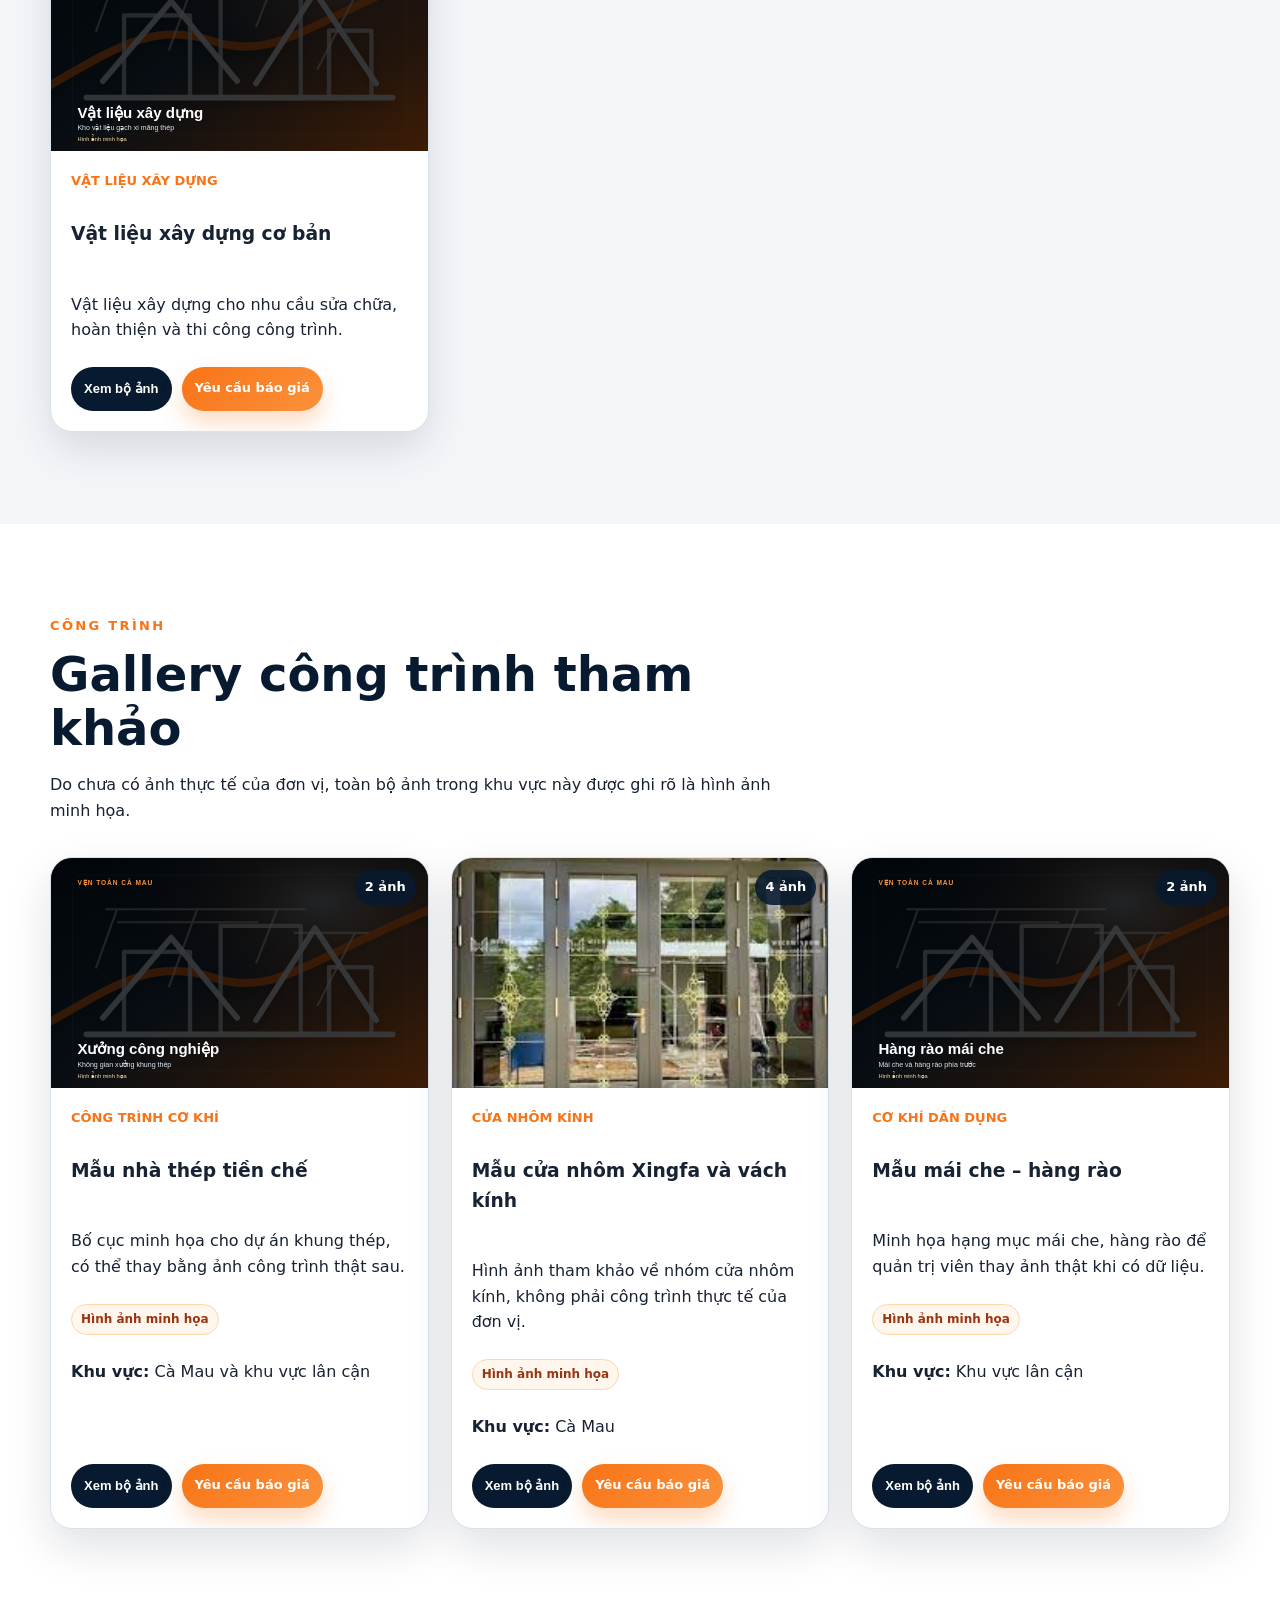
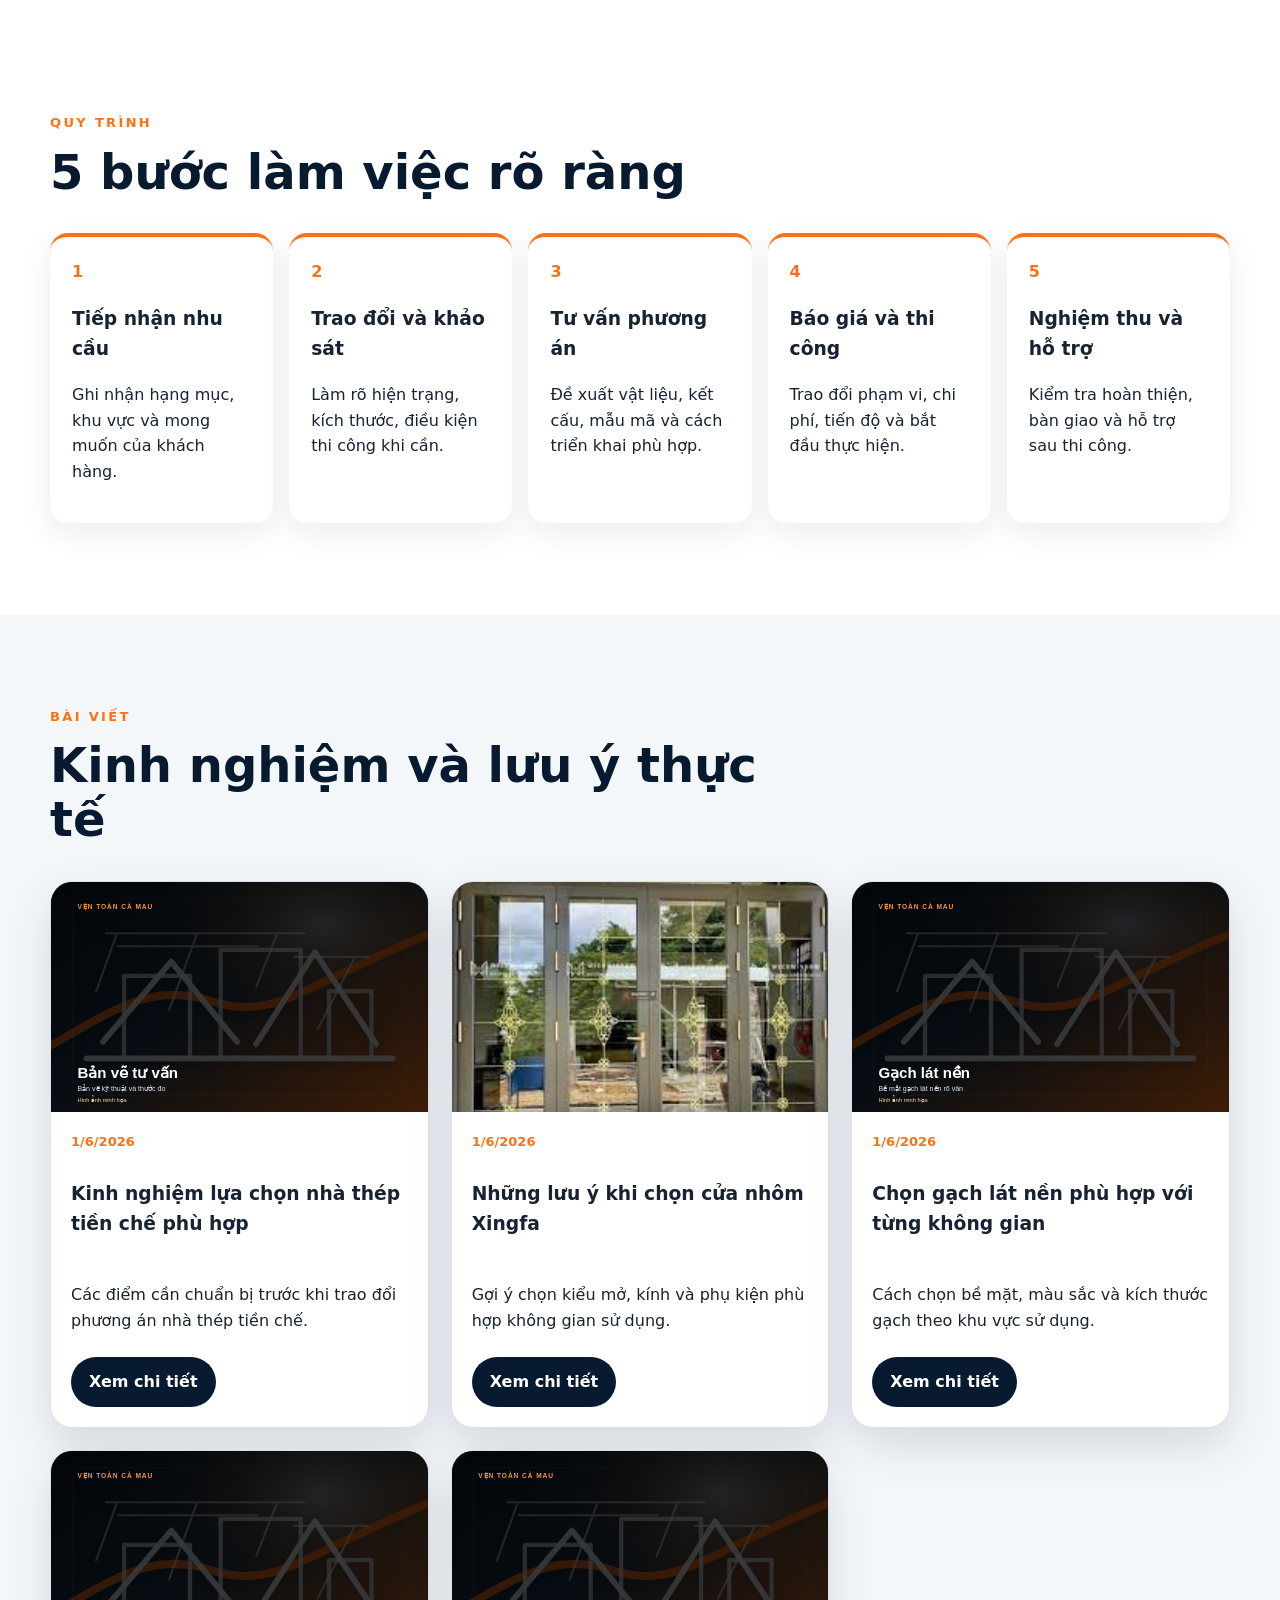
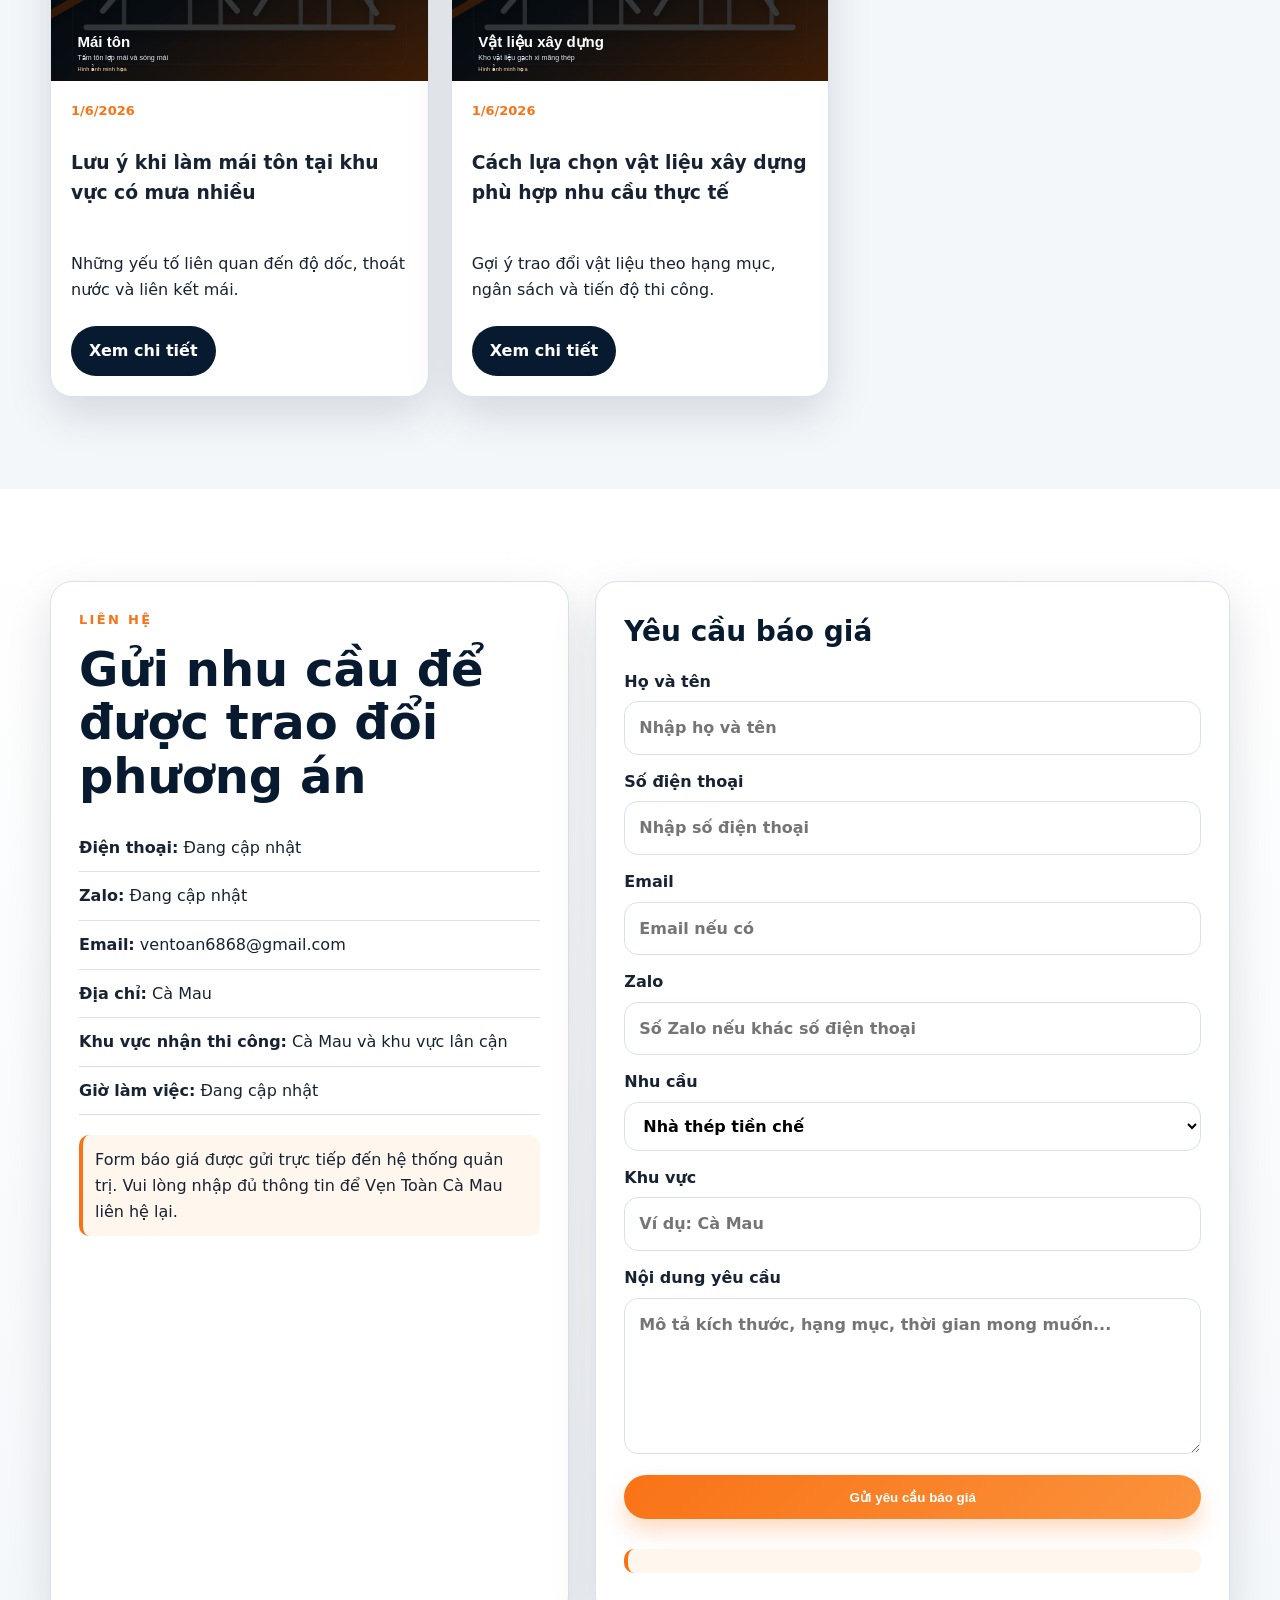
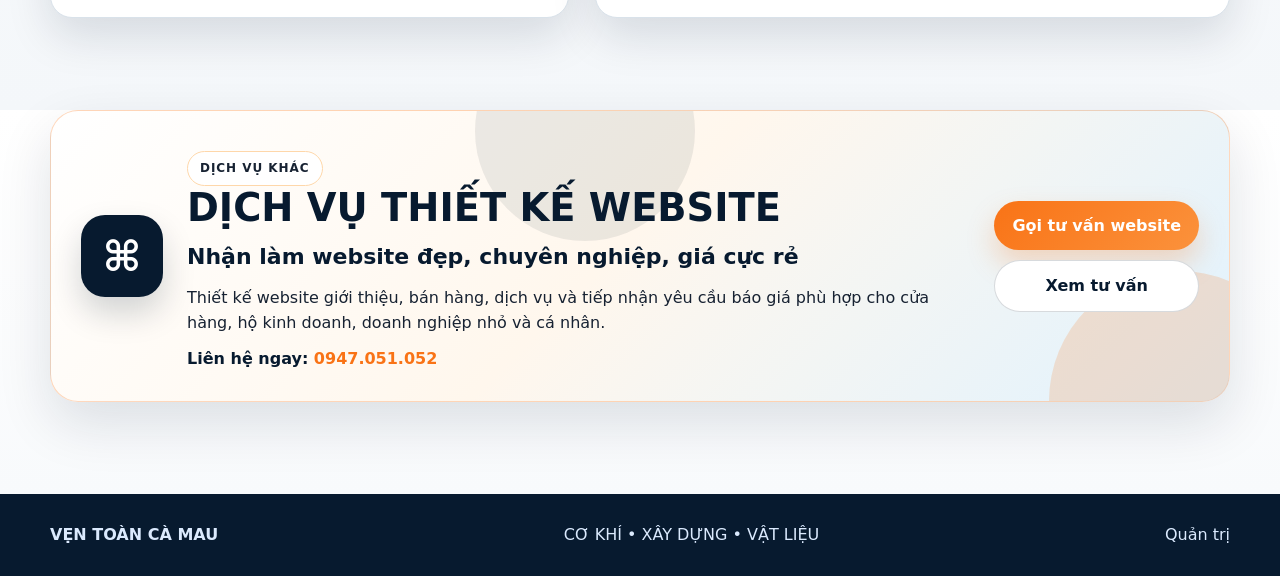
==== commit 81838bdf: "Add website design ad banner" ====
--- a/index.html
+++ b/index.html
@@ -59,6 +59,26 @@
     <section class="section process" id="process"><div class="container"><div class="section-head"><p class="eyebrow">Quy trình</p><h2>5 bước làm việc rõ ràng</h2></div><div class="timeline"><article><span>1</span><h3>Tiếp nhận nhu cầu</h3><p>Ghi nhận hạng mục, khu vực và mong muốn của khách hàng.</p></article><article><span>2</span><h3>Trao đổi và khảo sát</h3><p>Làm rõ hiện trạng, kích thước, điều kiện thi công khi cần.</p></article><article><span>3</span><h3>Tư vấn phương án</h3><p>Đề xuất vật liệu, kết cấu, mẫu mã và cách triển khai phù hợp.</p></article><article><span>4</span><h3>Báo giá và thi công</h3><p>Trao đổi phạm vi, chi phí, tiến độ và bắt đầu thực hiện.</p></article><article><span>5</span><h3>Nghiệm thu và hỗ trợ</h3><p>Kiểm tra hoàn thiện, bàn giao và hỗ trợ sau thi công.</p></article></div></div></section>
     <section class="section muted" id="posts"><div class="container"><div class="section-head"><p class="eyebrow">Bài viết</p><h2>Kinh nghiệm và lưu ý thực tế</h2></div><div class="post-grid" data-posts></div></div></section>
     <section class="section contact" id="contact"><div class="container contact-grid"><div class="contact-info"><p class="eyebrow">Liên hệ</p><h2>Gửi nhu cầu để được trao đổi phương án</h2><ul><li><b>Điện thoại:</b> <span data-contact-phone>Đang cập nhật</span></li><li><b>Zalo:</b> <span data-contact-zalo>Đang cập nhật</span></li><li><b>Email:</b> <a data-contact-email href="mailto:ventoan6868@gmail.com">ventoan6868@gmail.com</a></li><li><b>Địa chỉ:</b> <span data-contact-address>Cà Mau</span></li><li><b>Khu vực nhận thi công:</b> <span data-contact-area>Cà Mau và khu vực lân cận</span></li><li><b>Giờ làm việc:</b> <span data-contact-hours>Đang cập nhật</span></li></ul><p class="notice">Form báo giá được gửi trực tiếp đến hệ thống quản trị. Vui lòng nhập đủ thông tin để Vẹn Toàn Cà Mau liên hệ lại.</p></div><form class="quote-form" id="quote" aria-label="Form yêu cầu báo giá"><h3>Yêu cầu báo giá</h3><label>Họ và tên<input name="name" autocomplete="name" placeholder="Nhập họ và tên" required maxlength="120"></label><label>Số điện thoại<input name="phone" inputmode="tel" autocomplete="tel" placeholder="Nhập số điện thoại" required maxlength="40"></label><label>Email<input name="email" type="email" autocomplete="email" placeholder="Email nếu có" maxlength="160"></label><label>Zalo<input name="zalo" inputmode="tel" placeholder="Số Zalo nếu khác số điện thoại" maxlength="40"></label><label>Nhu cầu<select name="need" required><option>Nhà thép tiền chế</option><option>Khung sắt – mái tôn</option><option>Cửa nhôm Xingfa</option><option>Cửa kính và vách kính</option><option>Lan can – cầu thang</option><option>Vật liệu xây dựng</option></select></label><label>Khu vực<input name="area" placeholder="Ví dụ: Cà Mau" required maxlength="160"></label><label>Nội dung yêu cầu<textarea name="message" rows="5" placeholder="Mô tả kích thước, hạng mục, thời gian mong muốn..." maxlength="2000"></textarea></label><button class="btn btn-primary" type="submit">Gửi yêu cầu báo giá</button><p class="form-note" role="status"></p></form></div></section>
+
+    <section class="section website-design-ad" aria-labelledby="website-design-title">
+      <div class="container">
+        <div class="website-design-banner reveal">
+          <div class="website-design-icon" aria-hidden="true">⌘</div>
+          <div class="website-design-copy">
+            <p class="website-design-label">DỊCH VỤ KHÁC</p>
+            <h2 id="website-design-title">DỊCH VỤ THIẾT KẾ WEBSITE</h2>
+            <p class="website-design-lead">Nhận làm website đẹp, chuyên nghiệp, giá cực rẻ</p>
+            <p>Thiết kế website giới thiệu, bán hàng, dịch vụ và tiếp nhận yêu cầu báo giá phù hợp cho cửa hàng, hộ kinh doanh, doanh nghiệp nhỏ và cá nhân.</p>
+            <p class="website-design-phone">Liên hệ ngay: <a href="tel:0947051052">0947.051.052</a></p>
+          </div>
+          <div class="website-design-actions" role="group" aria-label="Liên hệ tư vấn thiết kế website">
+            <a class="btn btn-primary website-design-call" href="tel:0947051052">Gọi&nbsp;tư&nbsp;vấn&nbsp;website</a>
+            <a class="btn website-design-secondary" href="tel:0947051052">Xem&nbsp;tư&nbsp;vấn</a>
+          </div>
+        </div>
+      </div>
+    </section>
+
   </main>
 
   <div class="floating-actions" aria-label="Nút liên hệ nhanh"><a href="#contact">☎ Gọi điện</a><a href="#contact">Zalo</a><a href="#quote">Báo giá</a></div>
--- a/assets/css/styles.css
+++ b/assets/css/styles.css
@@ -2,3 +2,22 @@
 @media (max-width:1050px){.primary-nav,.header-actions{display:none}.menu-toggle{display:block}.primary-nav{position:absolute;left:16px;right:16px;top:calc(var(--header) + 8px);background:#fff;border:1px solid var(--line);border-radius:20px;box-shadow:var(--shadow);padding:14px;flex-direction:column}.primary-nav.open{display:flex}.hero-grid,.split,.contact-grid{grid-template-columns:1fr}.strengths{grid-template-columns:repeat(2,1fr);margin-top:20px}.service-grid,.product-grid,.project-grid,.post-grid{grid-template-columns:repeat(2,1fr)}.timeline{grid-template-columns:repeat(2,1fr)}.hero{min-height:auto;padding-top:30px}.hero-visual img{height:430px}}
 @media (max-width:640px){:root{--header:68px}.container{width:min(100% - 24px,1180px)}.brand small{display:none}.section{padding:64px 0}.hero h1{font-size:38px}.hero-actions .btn{width:100%}.strengths,.service-grid,.product-grid,.project-grid,.post-grid,.timeline{grid-template-columns:1fr}.hero-visual img{height:300px}.hero-card{position:static;margin-top:12px}.media img{height:210px}.floating-actions{left:10px;right:10px;bottom:10px;flex-direction:row}.floating-actions a{flex:1;text-align:center;padding:10px 8px;font-size:13px}.site-footer{padding-bottom:76px}.site-footer .container{flex-direction:column;align-items:flex-start}.lightbox{padding:10px}.lightbox-dialog{grid-template-columns:42px 1fr 42px}.lightbox button{width:40px;height:40px}.lightbox img{max-height:62svh}.lightbox-thumbs{justify-content:flex-start}.contact-info,.quote-form{padding:20px}}
 .form-note.success{border-left-color:#15803d;color:#15803d;background:#f0fdf4}.form-note.error{border-left-color:#dc2626;color:#dc2626;background:#fef2f2}.quote-form button:disabled{opacity:.6;cursor:not-allowed}.quote-form{scroll-margin-top:90px}
+
+.website-design-ad{padding-top:0;background:linear-gradient(180deg,#fff 0%,#f8fafc 100%)}
+.website-design-banner{position:relative;overflow:hidden;display:grid;grid-template-columns:auto 1fr auto;gap:24px;align-items:center;padding:30px;border:1px solid rgba(249,115,22,.28);border-radius:28px;background:linear-gradient(135deg,#fff 0%,#fff7ed 48%,#e0f2fe 100%);box-shadow:0 22px 54px rgba(7,26,47,.12)}
+.website-design-banner::before{content:"";position:absolute;inset:auto -80px -130px auto;width:260px;height:260px;border-radius:50%;background:rgba(249,115,22,.18);pointer-events:none}
+.website-design-banner::after{content:"";position:absolute;inset:-90px auto auto 36%;width:220px;height:220px;border-radius:50%;background:rgba(7,26,47,.08);pointer-events:none}
+.website-design-icon{position:relative;z-index:1;display:grid;place-items:center;width:82px;height:82px;border-radius:24px;background:var(--navy);color:#fff;font-size:42px;font-weight:900;box-shadow:0 16px 32px rgba(7,26,47,.18)}
+.website-design-copy,.website-design-actions{position:relative;z-index:1}
+.website-design-label{display:inline-flex;margin:0 0 10px;padding:7px 12px;border-radius:999px;background:#fff;color:var(--orange);border:1px solid #fed7aa;font-size:12px;font-weight:900;letter-spacing:.08em}
+.website-design-copy h2{margin:0;color:var(--navy);font-size:clamp(26px,3vw,40px);line-height:1.12}
+.website-design-copy p{max-width:780px;margin:10px 0 0;color:var(--text)}
+.website-design-lead{font-size:clamp(18px,2vw,22px);font-weight:900;color:var(--navy)!important}
+.website-design-phone{font-weight:900;color:var(--navy)!important}
+.website-design-phone a{color:var(--orange);white-space:nowrap}
+.website-design-actions{display:flex;flex-direction:column;gap:10px;min-width:190px}
+.website-design-actions .btn{justify-content:center;text-align:center}
+.website-design-call{box-shadow:0 14px 28px rgba(249,115,22,.25)}
+.website-design-secondary{background:#fff;color:var(--navy);border:1px solid rgba(7,26,47,.16)}
+@media (max-width:1050px){.website-design-banner{grid-template-columns:auto 1fr}.website-design-actions{grid-column:1/-1;flex-direction:row;min-width:0}.website-design-actions .btn{flex:1}}
+@media (max-width:640px){.website-design-ad{padding-bottom:32px}.website-design-banner{grid-template-columns:1fr;gap:16px;padding:22px;border-radius:22px}.website-design-icon{width:62px;height:62px;border-radius:18px;font-size:32px}.website-design-copy h2{font-size:clamp(24px,9vw,32px);overflow-wrap:anywhere}.website-design-copy p{font-size:15px}.website-design-phone a{display:inline-block;font-size:20px}.website-design-actions{flex-direction:column}.website-design-actions .btn{width:100%;padding:14px 16px}.website-design-secondary{display:none}}
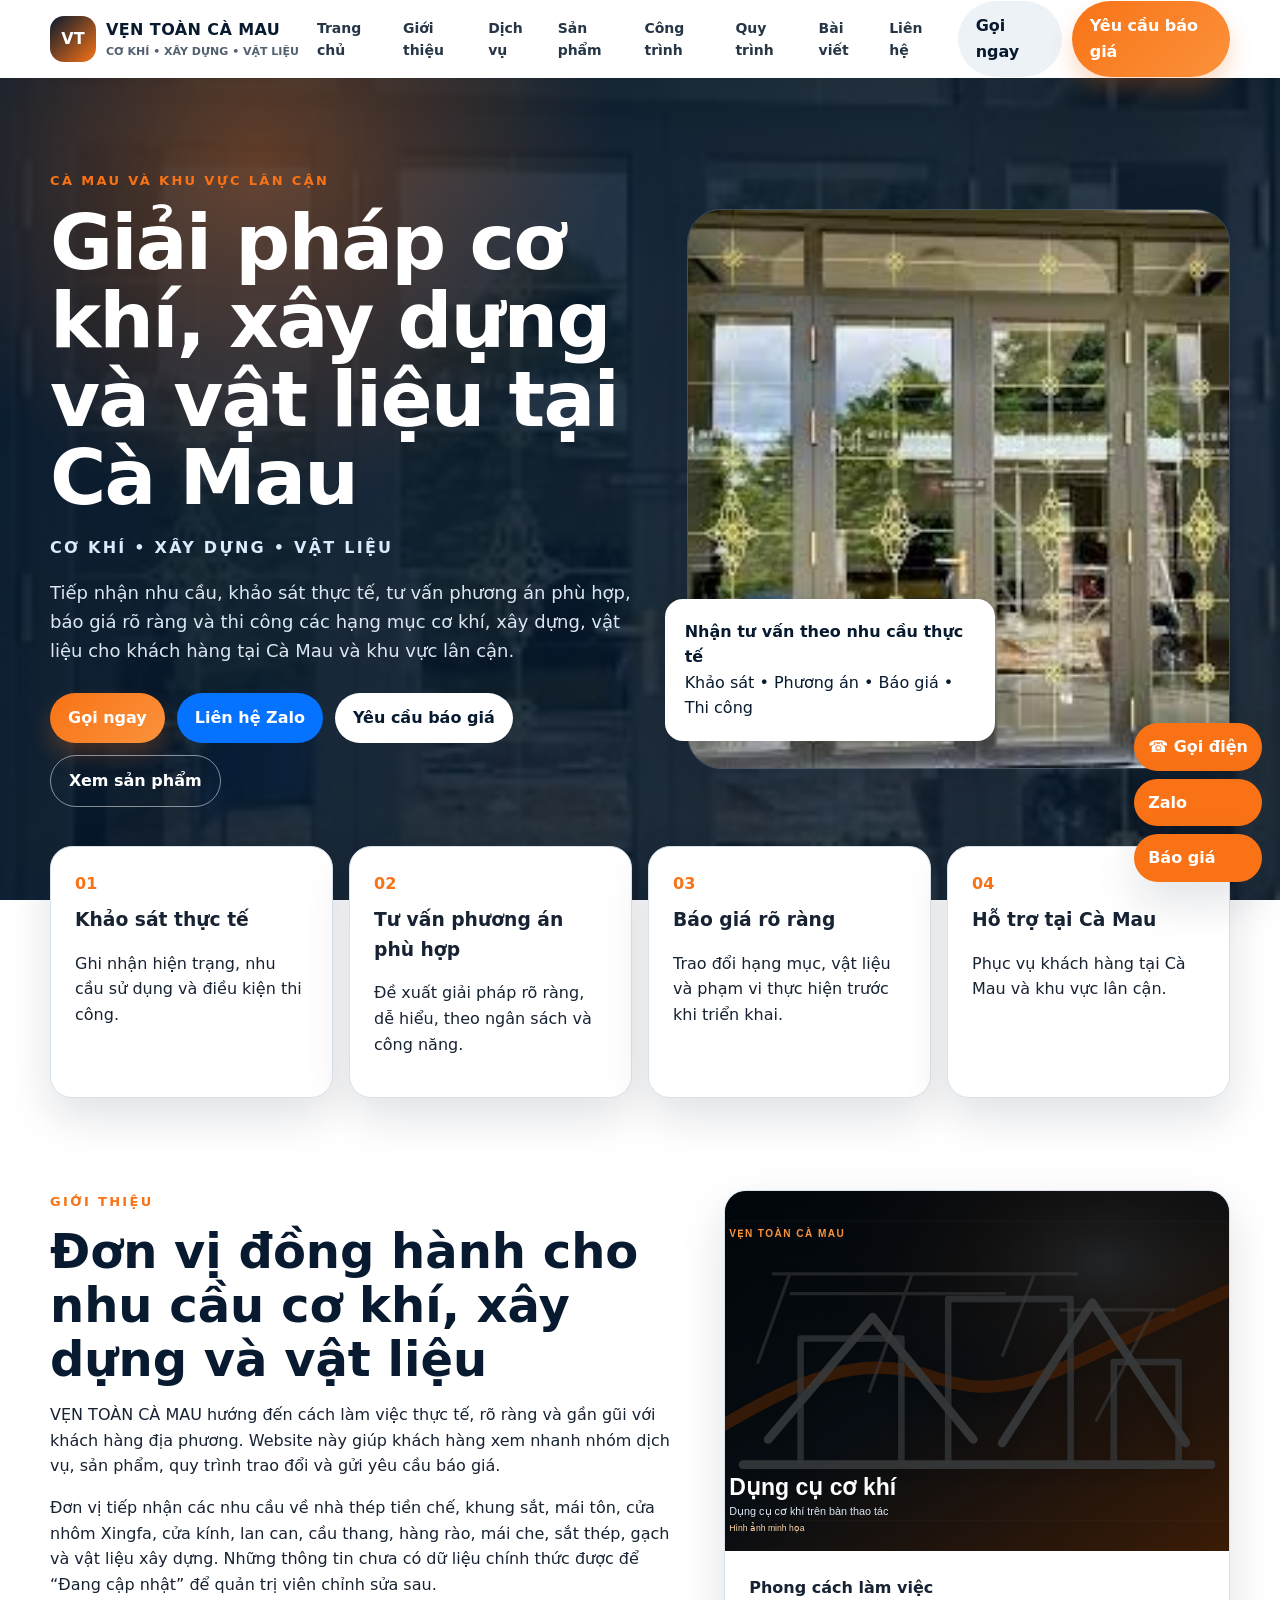
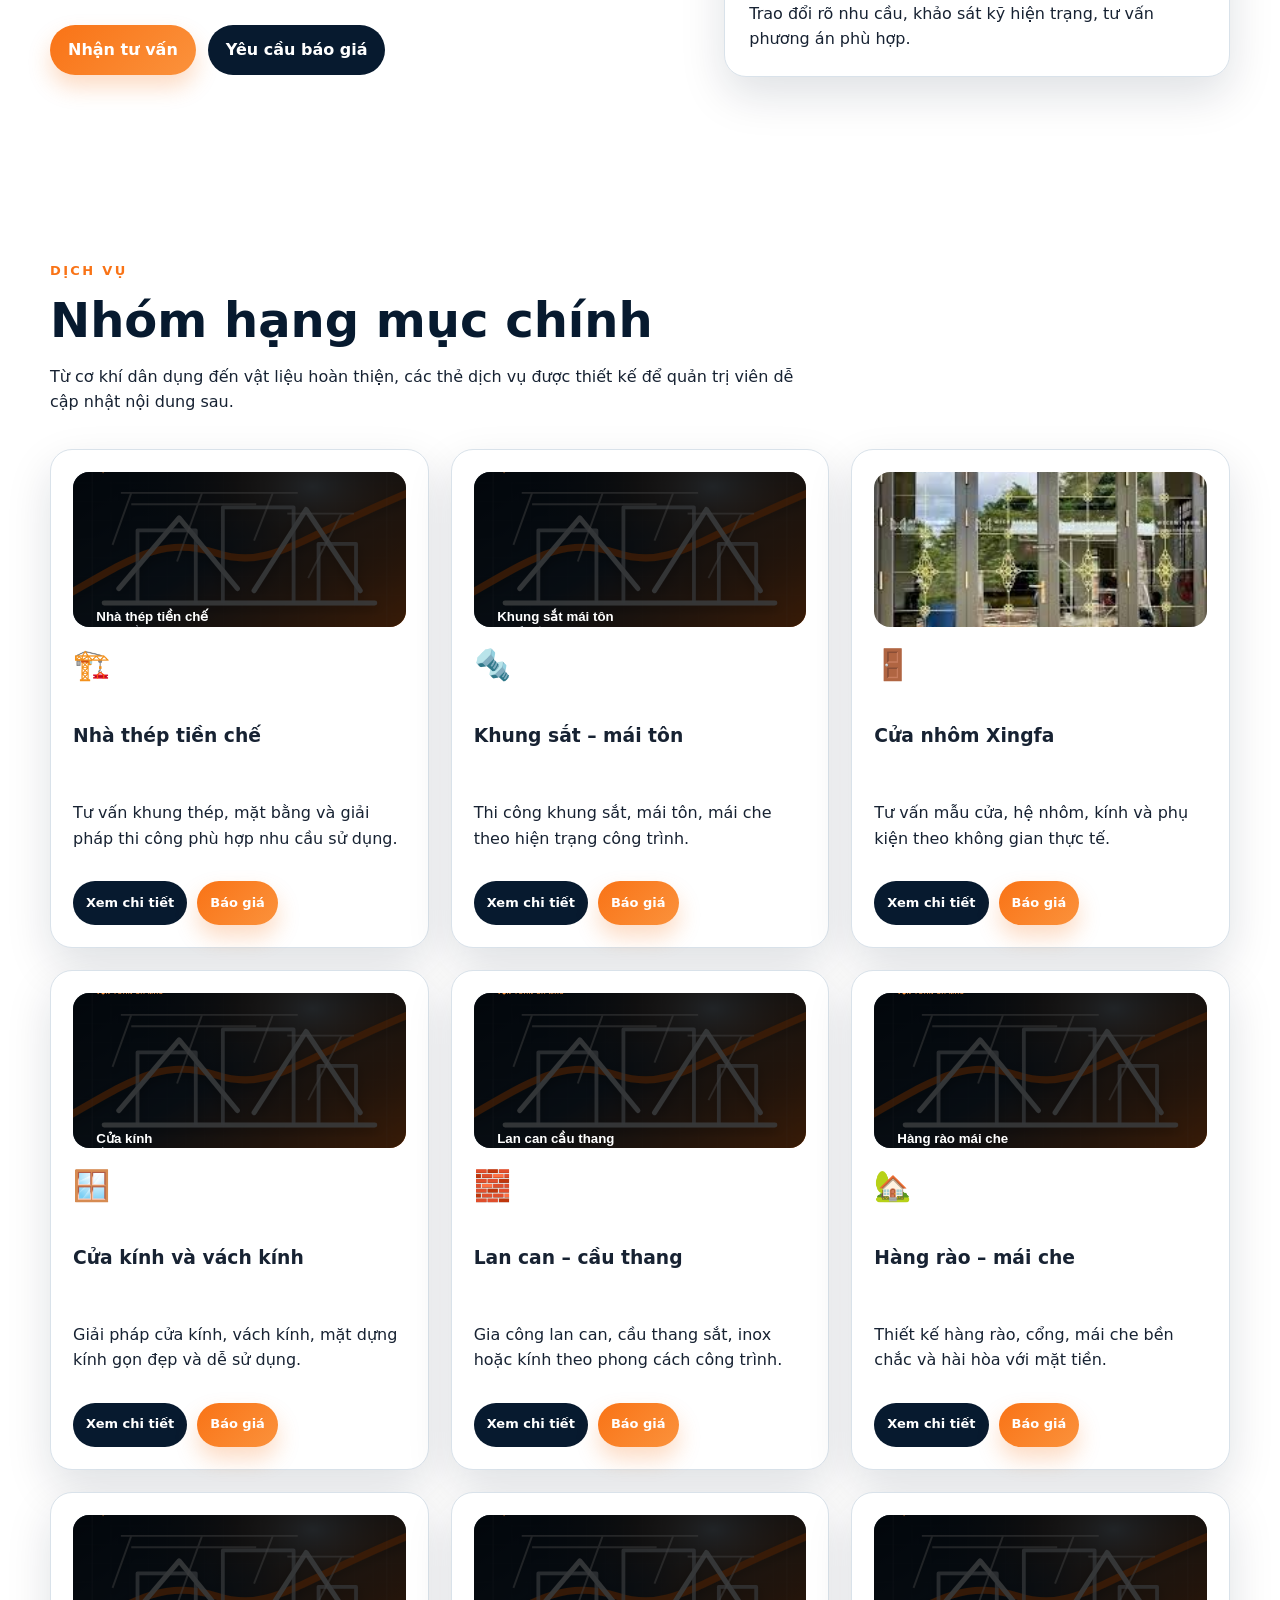
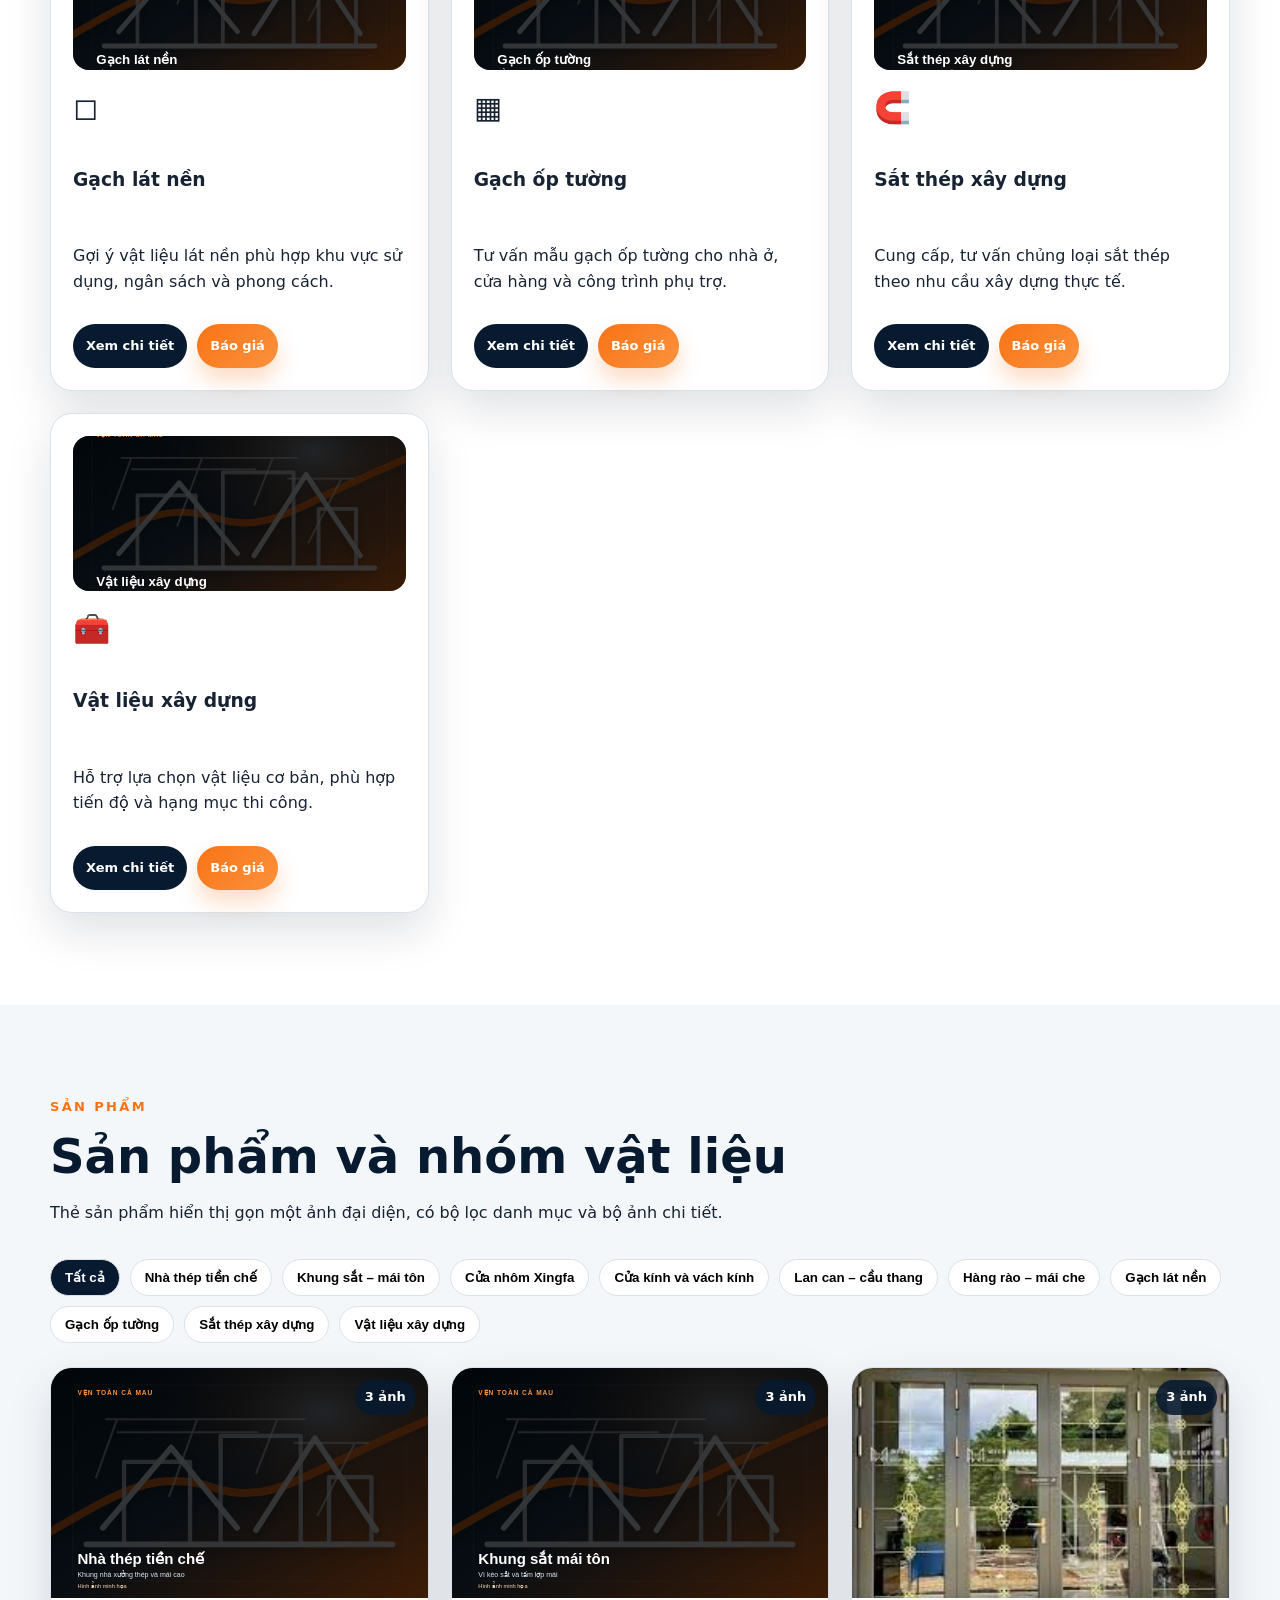
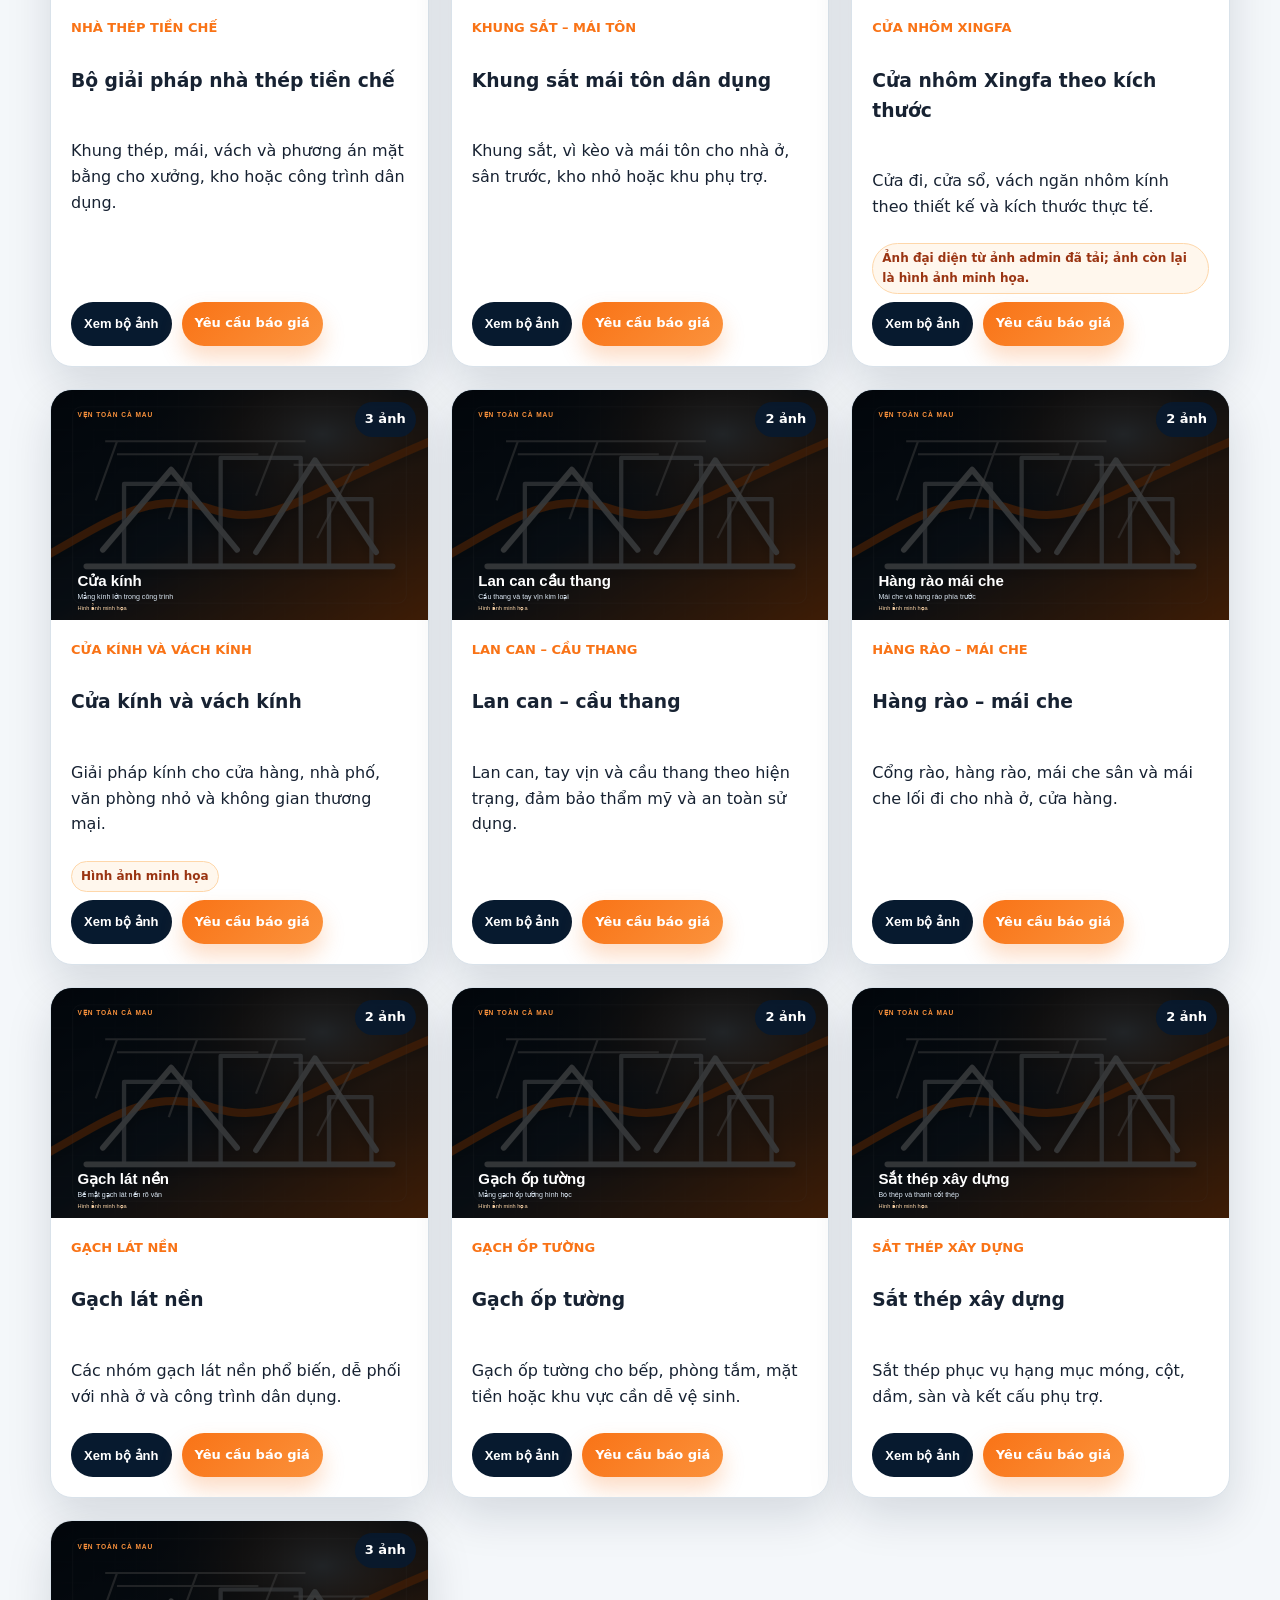
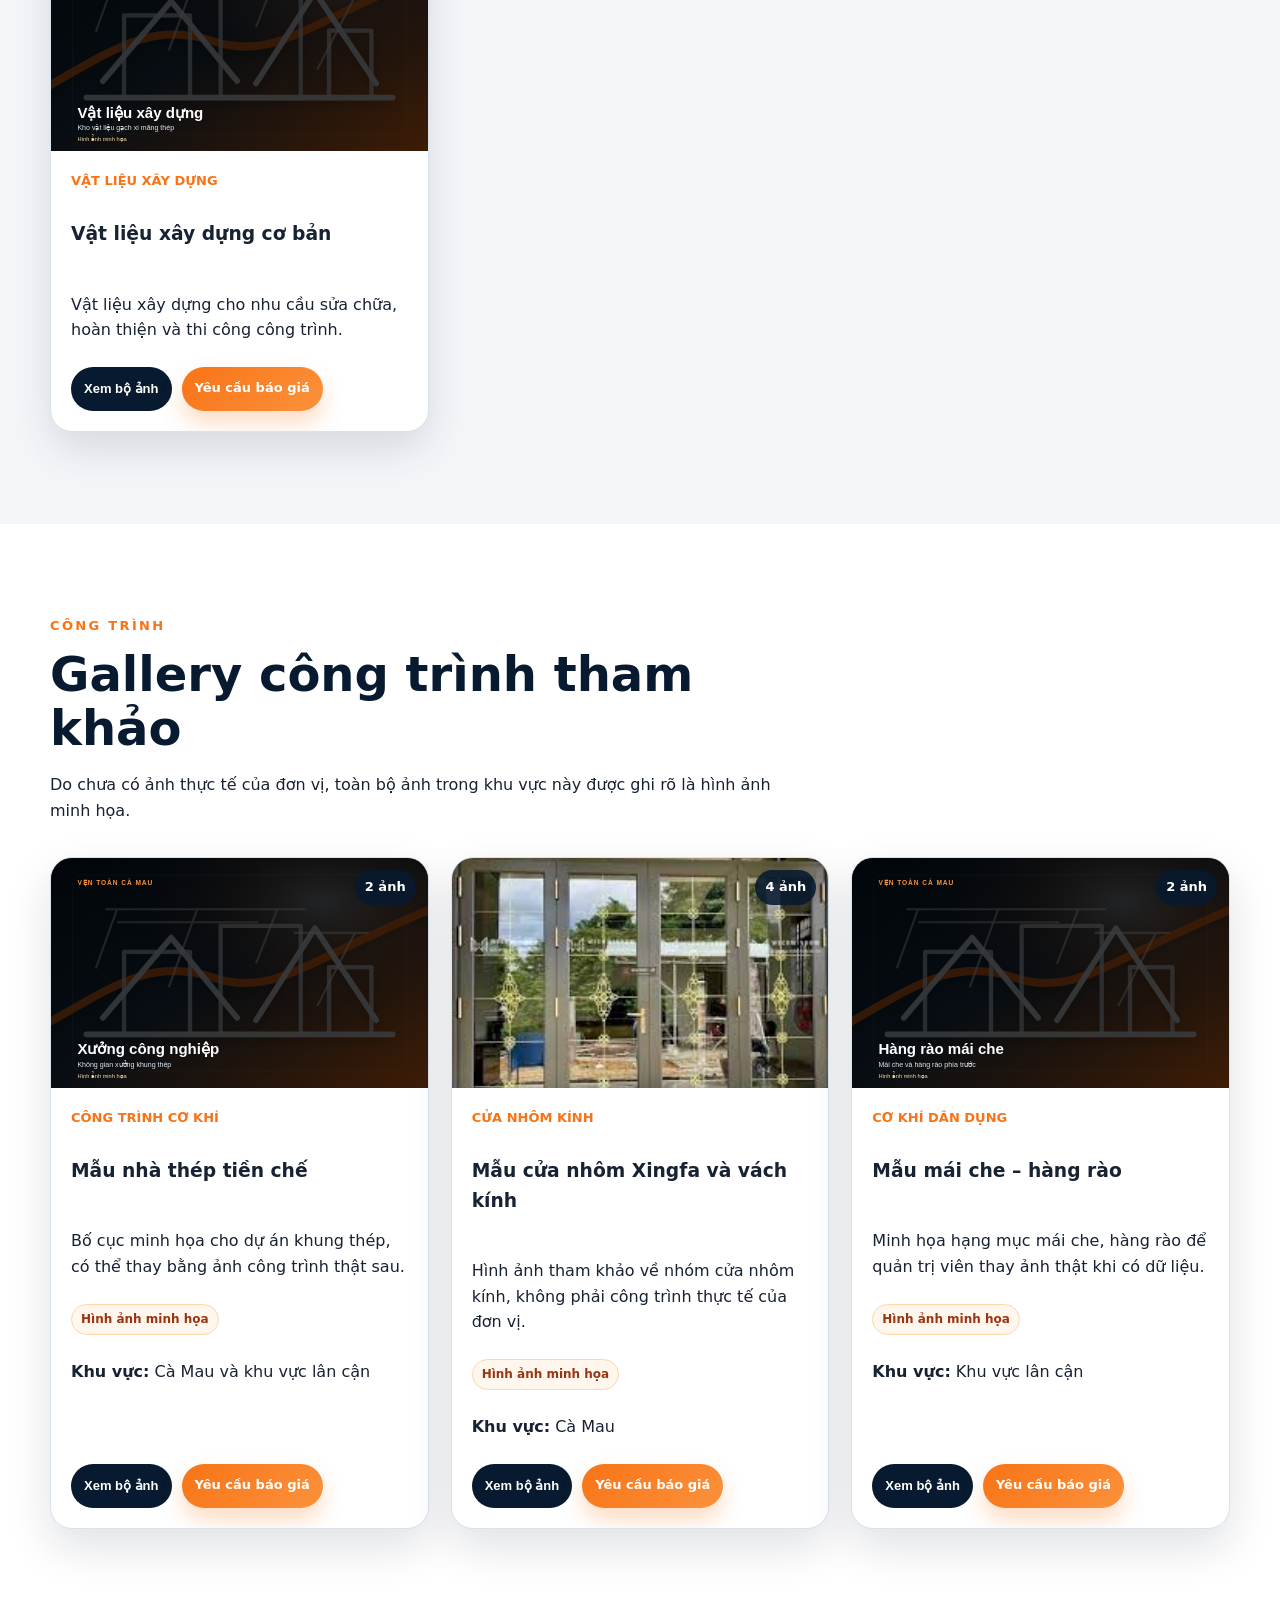
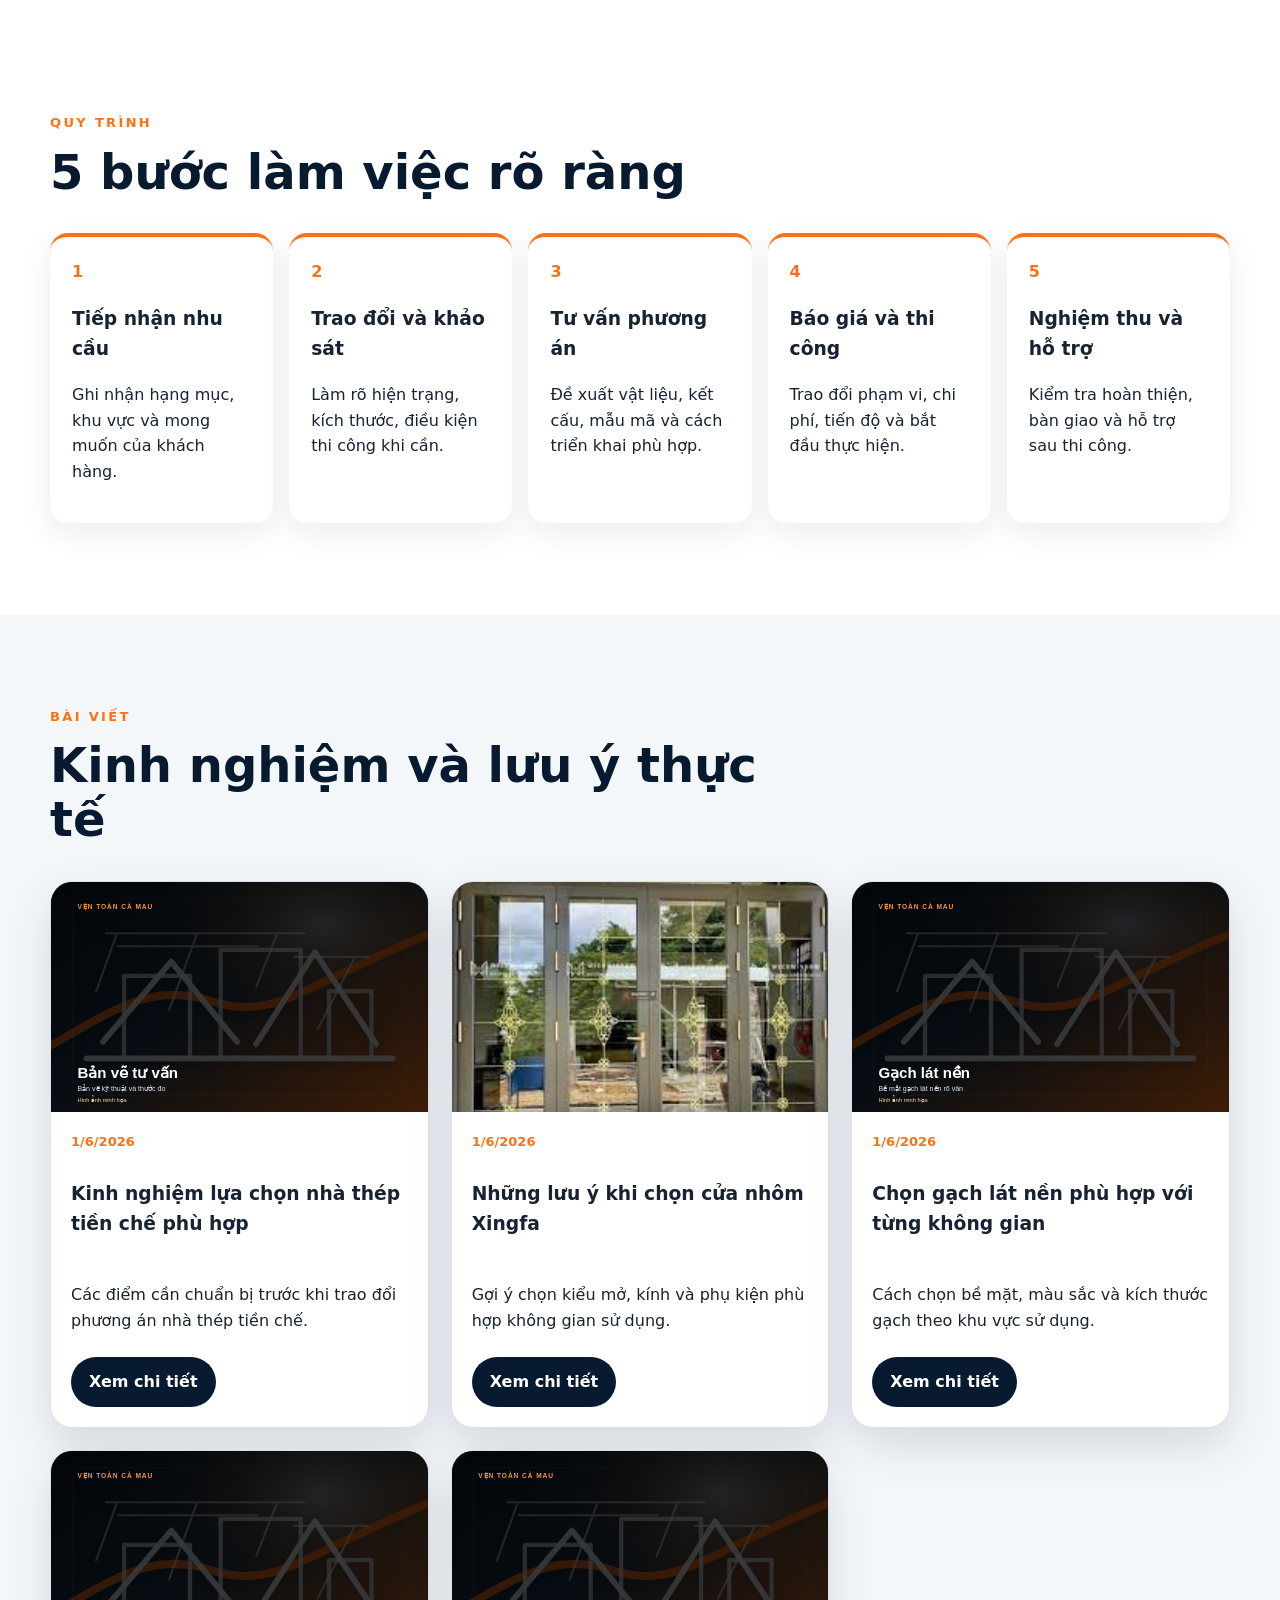
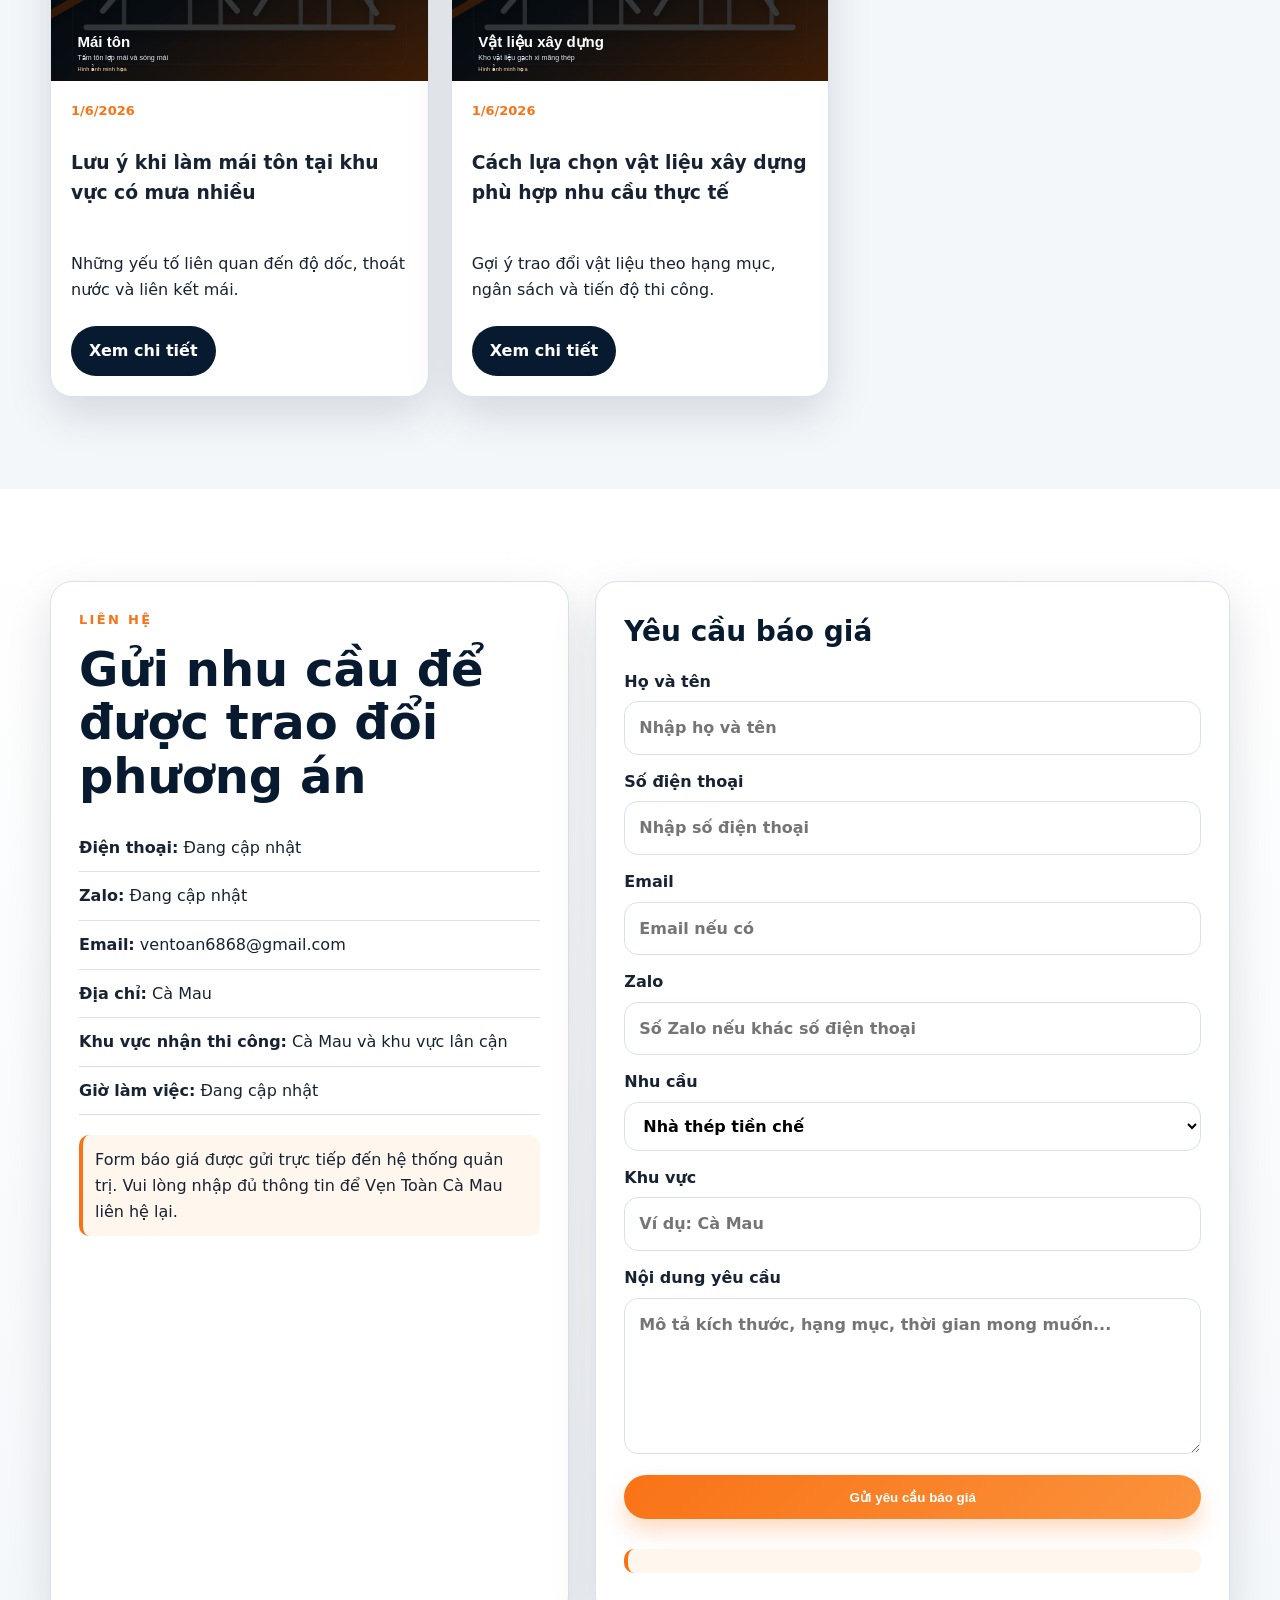
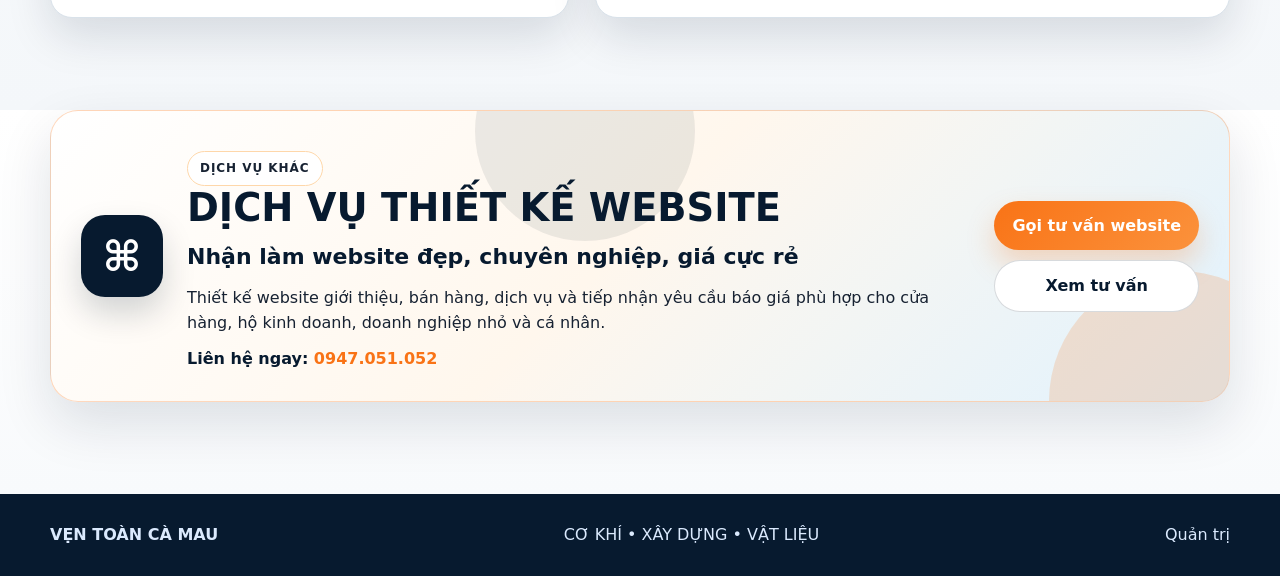
==== commit 06757ac8: "Add admin controls for services and about section" ====
--- a/index.html
+++ b/index.html
@@ -48,8 +48,8 @@
 
     <section class="section about" id="about">
       <div class="container split">
-        <div class="section-copy reveal"><p class="eyebrow">Giới thiệu</p><h2>Đơn vị đồng hành cho nhu cầu cơ khí, xây dựng và vật liệu</h2><p>VẸN TOÀN CÀ MAU hướng đến cách làm việc thực tế, rõ ràng và gần gũi với khách hàng địa phương. Website này giúp khách hàng xem nhanh nhóm dịch vụ, sản phẩm, quy trình trao đổi và gửi yêu cầu báo giá.</p><p>Đơn vị tiếp nhận các nhu cầu về nhà thép tiền chế, khung sắt, mái tôn, cửa nhôm Xingfa, cửa kính, lan can, cầu thang, hàng rào, mái che, sắt thép, gạch và vật liệu xây dựng. Những thông tin chưa có dữ liệu chính thức được để “Đang cập nhật” để quản trị viên chỉnh sửa sau.</p><div class="inline-actions"><a class="btn btn-primary" href="#contact">Nhận tư vấn</a><a class="btn btn-dark" href="#quote">Yêu cầu báo giá</a></div></div>
-        <div class="about-panel reveal"><img src="assets/images/stock/stock-mechanic-tools.svg" alt="Dụng cụ cơ khí minh họa" loading="lazy"><div><b>Phong cách làm việc</b><span>Trao đổi rõ nhu cầu, khảo sát kỹ hiện trạng, tư vấn phương án phù hợp.</span></div></div>
+        <div class="section-copy reveal"><p class="eyebrow" data-about-eyebrow>Giới thiệu</p><h2 data-about-title>Đơn vị đồng hành cho nhu cầu cơ khí, xây dựng và vật liệu</h2><p data-about-paragraph1>VẸN TOÀN CÀ MAU hướng đến cách làm việc thực tế, rõ ràng và gần gũi với khách hàng địa phương. Website này giúp khách hàng xem nhanh nhóm dịch vụ, sản phẩm, quy trình trao đổi và gửi yêu cầu báo giá.</p><p data-about-paragraph2>Đơn vị tiếp nhận các nhu cầu về nhà thép tiền chế, khung sắt, mái tôn, cửa nhôm Xingfa, cửa kính, lan can, cầu thang, hàng rào, mái che, sắt thép, gạch và vật liệu xây dựng. Những thông tin chưa có dữ liệu chính thức được để “Đang cập nhật” để quản trị viên chỉnh sửa sau.</p><div class="inline-actions"><a class="btn btn-primary" href="#contact">Nhận tư vấn</a><a class="btn btn-dark" href="#quote">Yêu cầu báo giá</a></div></div>
+        <div class="about-panel reveal"><img src="assets/images/stock/stock-mechanic-tools.svg" alt="Dụng cụ cơ khí minh họa" loading="lazy" data-about-image><div><b data-about-card-title>Phong cách làm việc</b><span data-about-card-text>Trao đổi rõ nhu cầu, khảo sát kỹ hiện trạng, tư vấn phương án phù hợp.</span></div></div>
       </div>
     </section>
 
